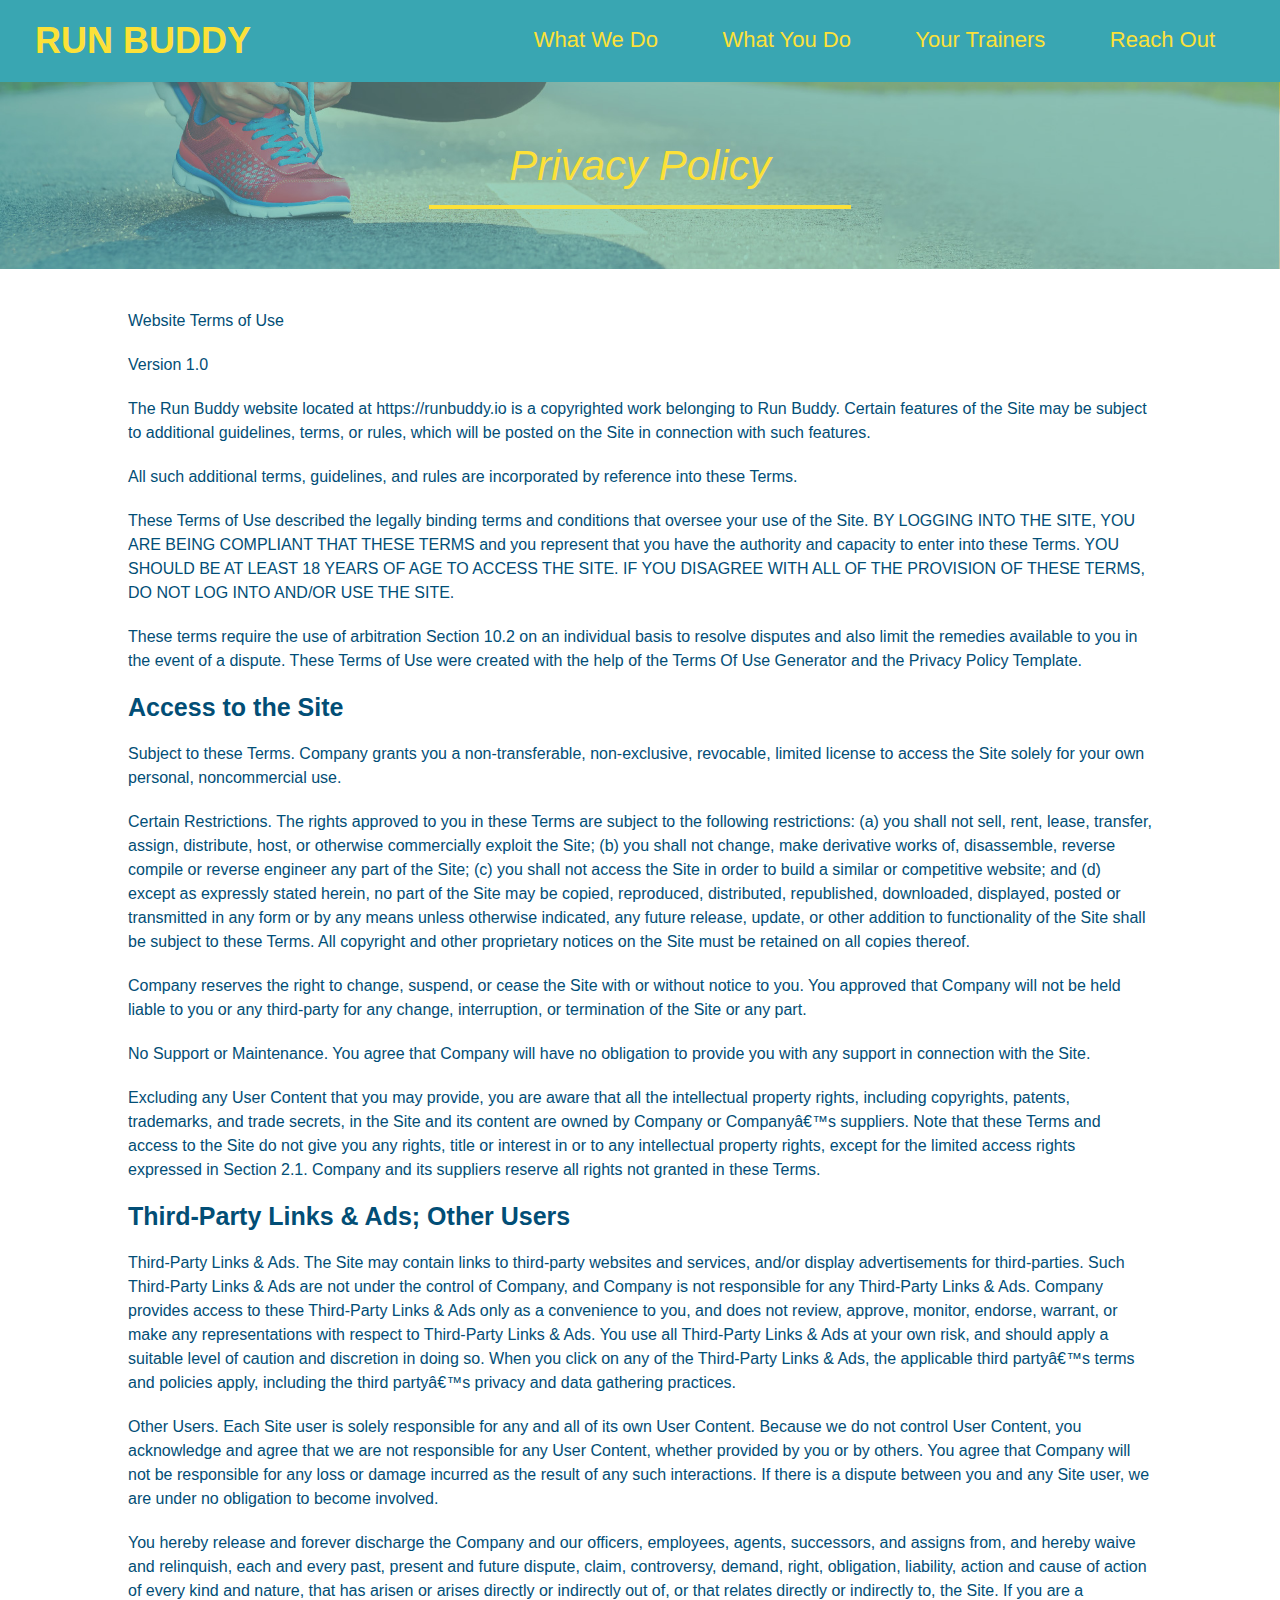
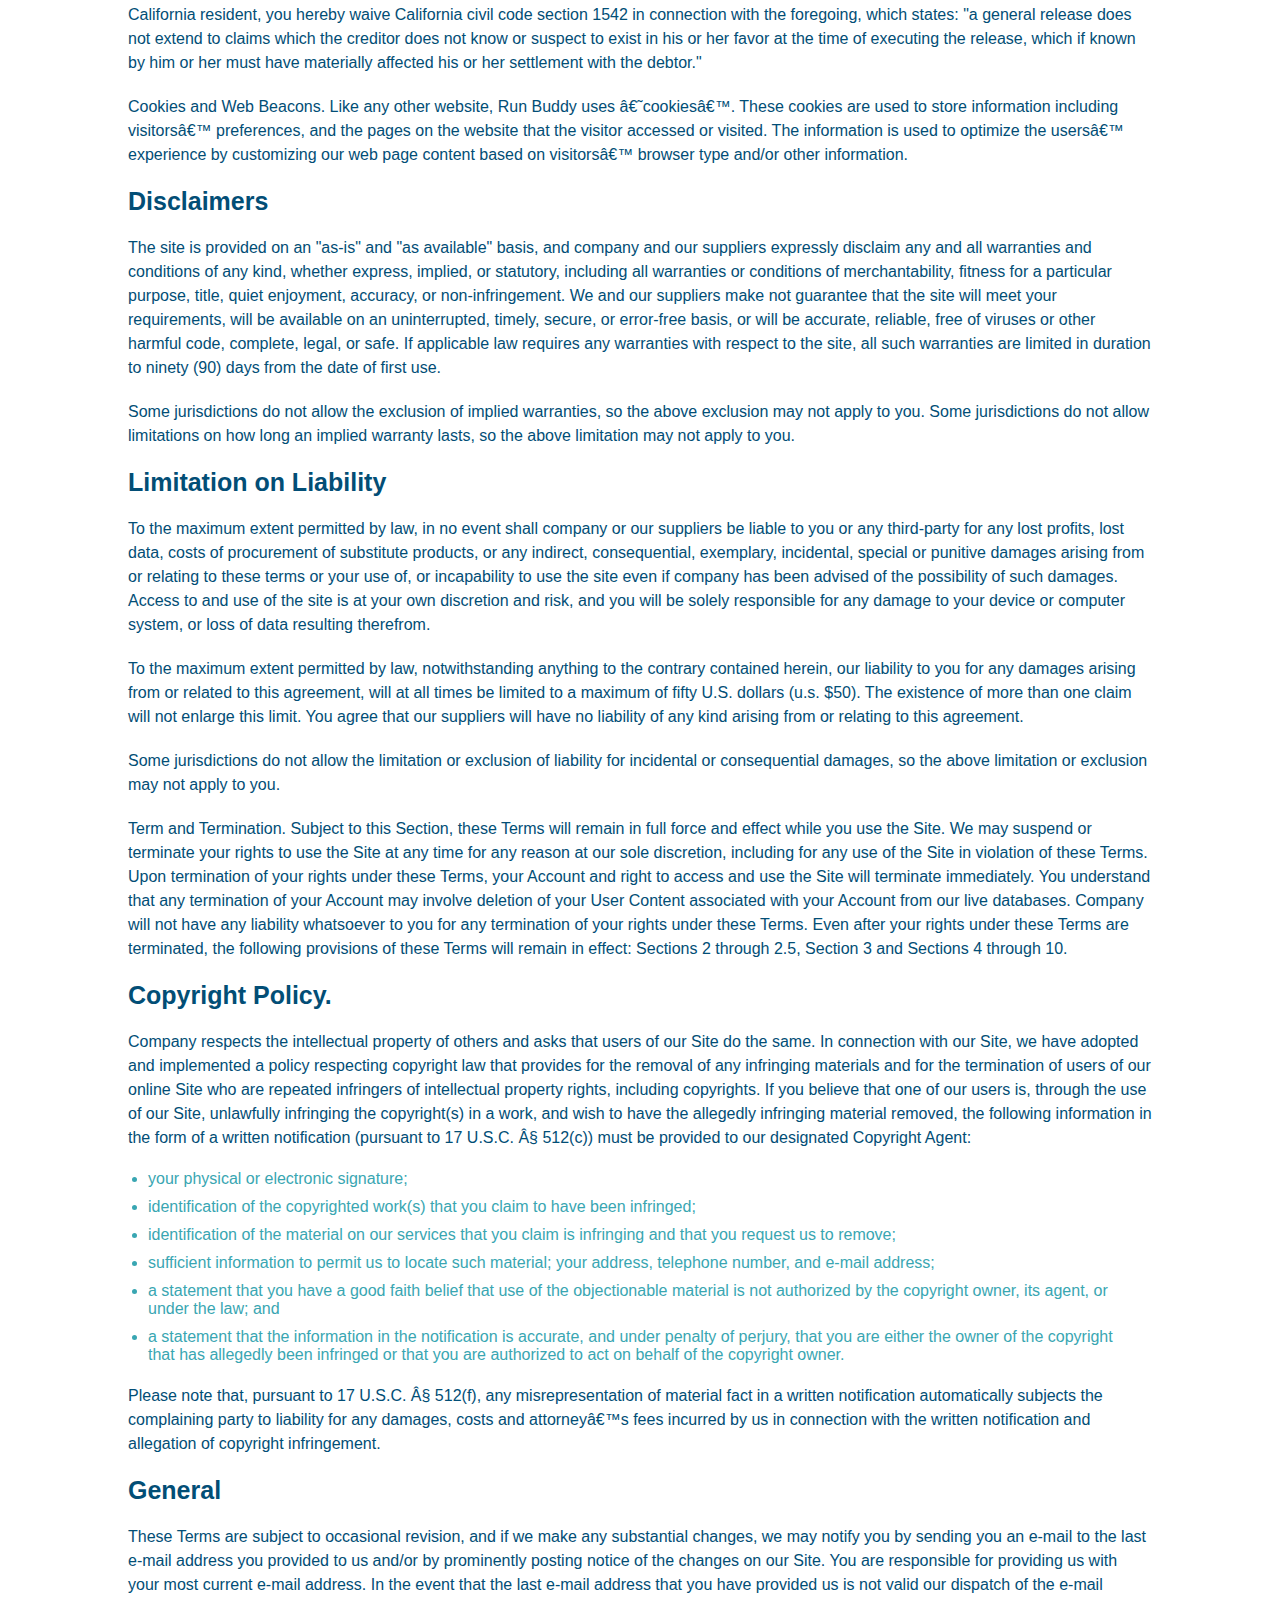
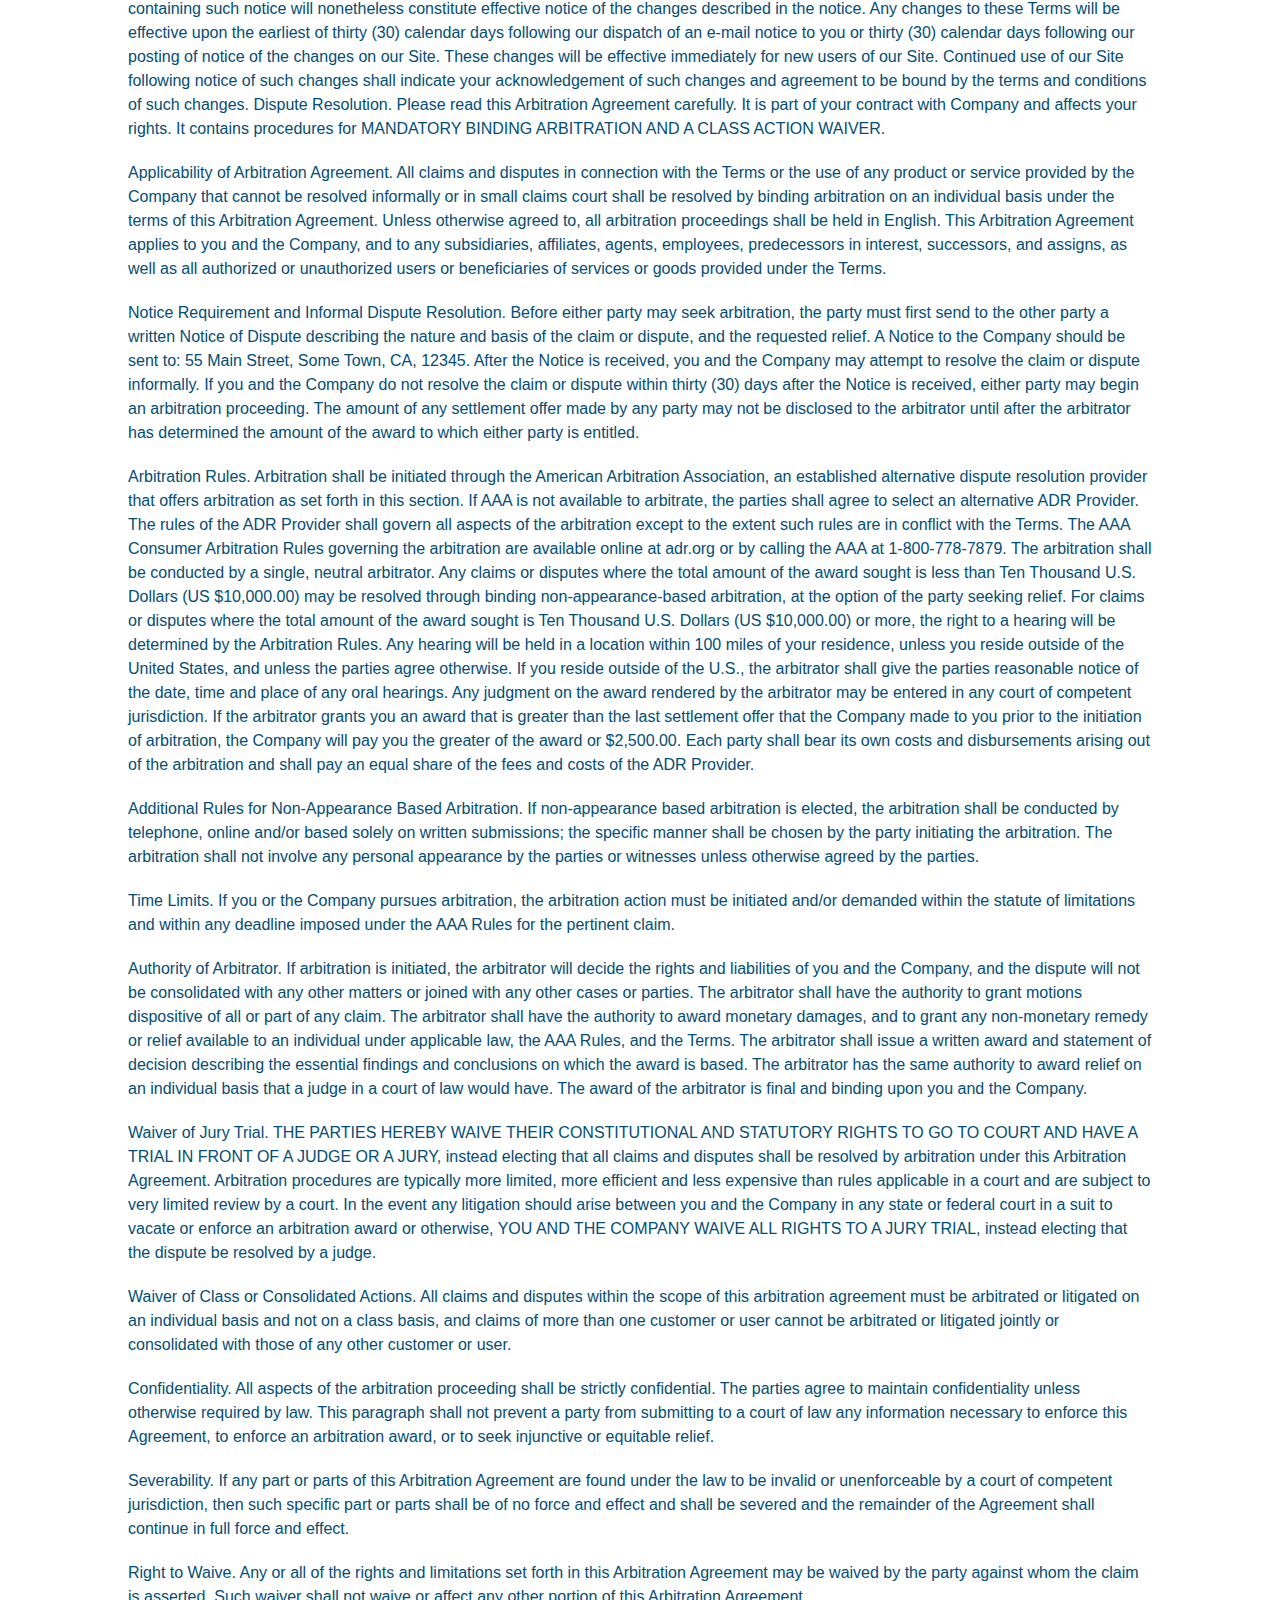
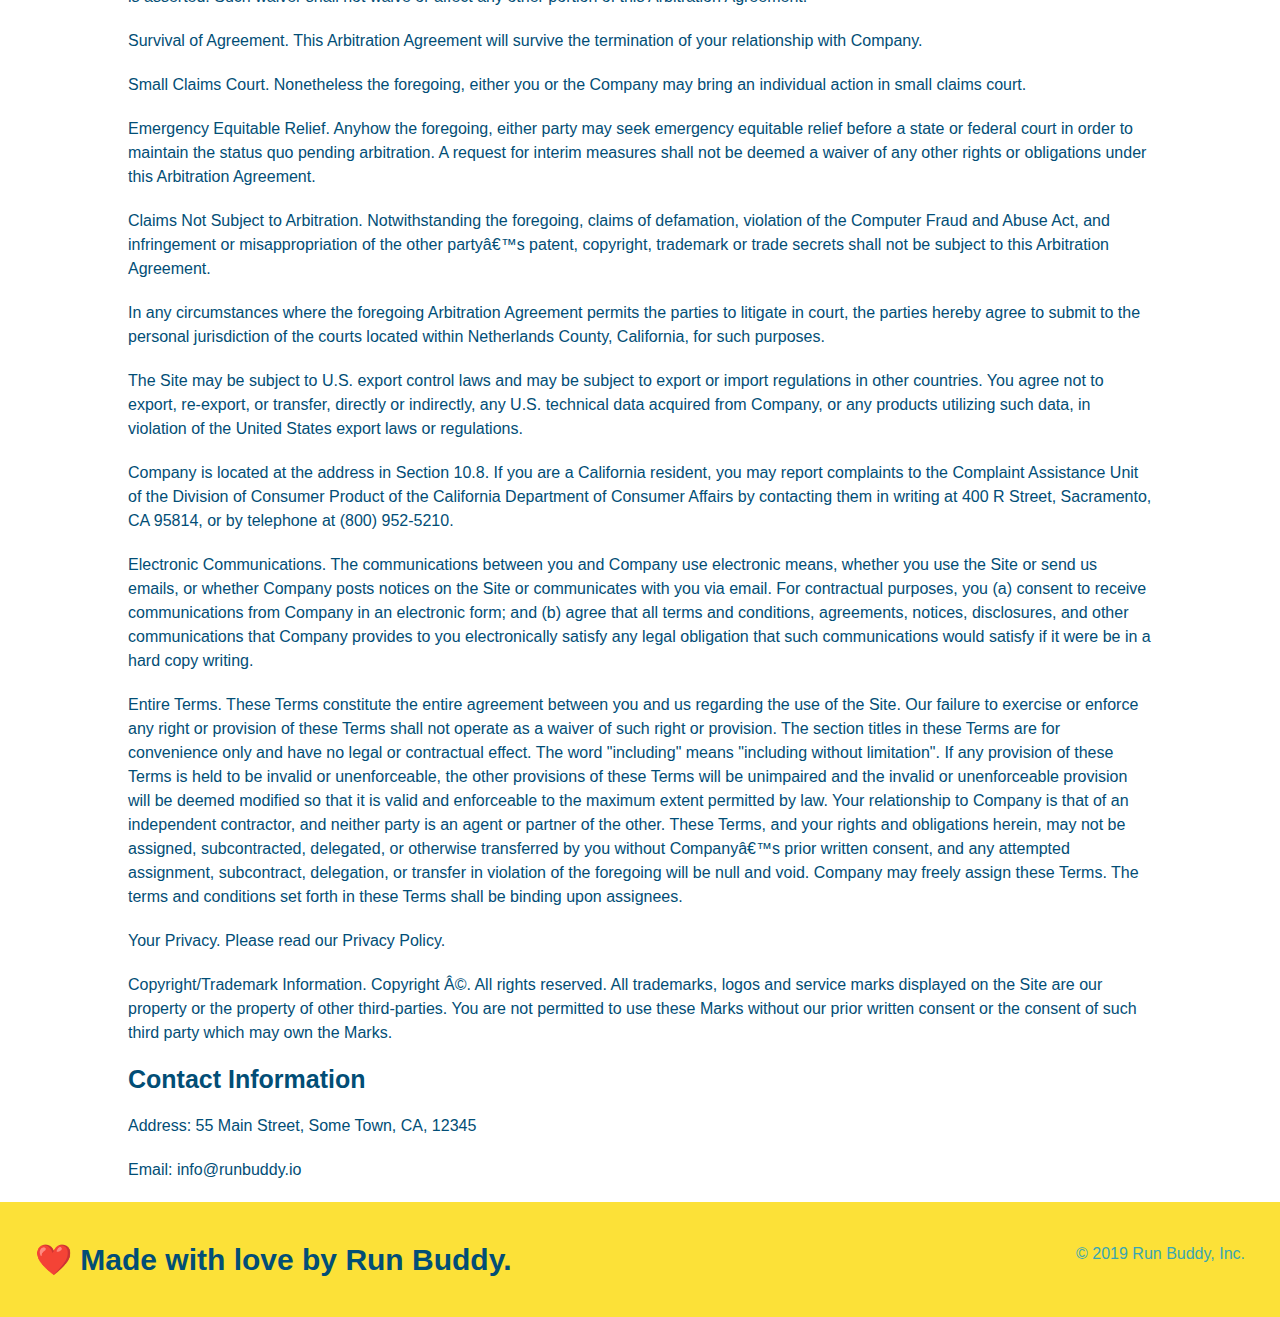
==== privacy-policy.html @ c66645ad "privacy policy" ====
<!DOCTYPE html>
<html lang="en">
  <head>
    <meta charset="UTF-8" />
    <title>Privacy Policy - Run Buddy</title>
    <link rel="stylesheet" href="assets/css/style.css" />
    <link rel="stylesheet" href="./assets/css/secondary-styles.css"/>
  </head>
  <body>
        <header>
        <h1>
          <a href="/">RUN BUDDY</a>
        </h1>

            <nav>
                <!-- Unordered list element -->
                <ul>
                    <!-- List item element-->
                    <li>
                        <!-- Anchor element -->
                        <a href="./index.html#what-we-do">What We Do</a>
                        </li>
                        <li>
                        <a href="./index.html#what-you-do">What You Do</a>
                        </li>
                        <li>
                        <a href="./index.html#your-trainers">Your Trainers</a>
                        </li>
                        <li>
                        <a href="./index.html#reach-out">Reach Out</a>
                    </li>
                </ul>
            </nav>
        </header>

        <section class="hero">
            <h2 class="page-title">
                Privacy Policy
            </h2>
        </section>

        <article class= "secondary-content">
            <p>
                Website Terms of Use
            </p>

            <p>
                Version 1.0
            </p>

            <p>
                The Run Buddy website located at https://runbuddy.io is a copyrighted work belonging to Run Buddy. Certain
                features of the Site may be subject to additional guidelines, terms, or rules, which will be posted on the Site
                in connection with such features.
            </p>

            <p>
                All such additional terms, guidelines, and rules are incorporated by reference into these Terms.
            </p>

            <p>
                These Terms of Use described the legally binding terms and conditions that oversee your use of the Site. BY
                LOGGING INTO THE SITE, YOU ARE BEING COMPLIANT THAT THESE TERMS and you represent that you have the authority
                and capacity to enter into these Terms. YOU SHOULD BE AT LEAST 18 YEARS OF AGE TO ACCESS THE SITE. IF YOU
                DISAGREE WITH ALL OF THE PROVISION OF THESE TERMS, DO NOT LOG INTO AND/OR USE THE SITE.
            </p>

            <p>
                These terms require the use of arbitration Section 10.2 on an individual basis to resolve disputes and also
                limit the remedies available to you in the event of a dispute. These Terms of Use were created with the help of
                the Terms Of Use Generator and the Privacy Policy Template.
            </p>

            <h3>
                Access to the Site
            </h3>

            <p>
                Subject to these Terms. Company grants you a non-transferable, non-exclusive, revocable, limited license to
                access the Site solely for your own personal, noncommercial use.
            </p>

            <p>
                Certain Restrictions. The rights approved to you in these Terms are subject to the following restrictions: (a)
                you shall not sell, rent, lease, transfer, assign, distribute, host, or otherwise commercially exploit the Site;
                (b) you shall not change, make derivative works of, disassemble, reverse compile or reverse engineer any part of
                the Site; (c) you shall not access the Site in order to build a similar or competitive website; and (d) except
                as expressly stated herein, no part of the Site may be copied, reproduced, distributed, republished, downloaded,
                displayed, posted or transmitted in any form or by any means unless otherwise indicated, any future release,
                update, or other addition to functionality of the Site shall be subject to these Terms. All copyright and other
                proprietary notices on the Site must be retained on all copies thereof.
            </p>

            <p>
                Company reserves the right to change, suspend, or cease the Site with or without notice to you. You approved
                that Company will not be held liable to you or any third-party for any change, interruption, or termination of
                the Site or any part.
            </p>

            <p>
                No Support or Maintenance. You agree that Company will have no obligation to provide you with any support in
                connection with the Site.
            </p>

            <p>
                Excluding any User Content that you may provide, you are aware that all the intellectual property rights,
                including copyrights, patents, trademarks, and trade secrets, in the Site and its content are owned by Company
                or Companyâ€™s suppliers. Note that these Terms and access to the Site do not give you any rights, title or
                interest in or to any intellectual property rights, except for the limited access rights expressed in Section
                2.1. Company and its suppliers reserve all rights not granted in these Terms.
            </p>

            <h3>
                Third-Party Links & Ads; Other Users
            </h3>

            <p>
                Third-Party Links & Ads. The Site may contain links to third-party websites and services, and/or display
                advertisements for third-parties. Such Third-Party Links & Ads are not under the control of Company, and Company
                is not responsible for any Third-Party Links & Ads. Company provides access to these Third-Party Links & Ads
                only as a convenience to you, and does not review, approve, monitor, endorse, warrant, or make any
                representations with respect to Third-Party Links & Ads. You use all Third-Party Links & Ads at your own risk,
                and should apply a suitable level of caution and discretion in doing so. When you click on any of the
                Third-Party Links & Ads, the applicable third partyâ€™s terms and policies apply, including the third partyâ€™s
                privacy and data gathering practices.
            </p>

            <p>
                Other Users. Each Site user is solely responsible for any and all of its own User Content. Because we do not
                control User Content, you acknowledge and agree that we are not responsible for any User Content, whether
                provided by you or by others. You agree that Company will not be responsible for any loss or damage incurred as
                the result of any such interactions. If there is a dispute between you and any Site user, we are under no
                obligation to become involved.
            </p>

            <p>
                You hereby release and forever discharge the Company and our officers, employees, agents, successors, and
                assigns from, and hereby waive and relinquish, each and every past, present and future dispute, claim,
                controversy, demand, right, obligation, liability, action and cause of action of every kind and nature, that has
                arisen or arises directly or indirectly out of, or that relates directly or indirectly to, the Site. If you are
                a California resident, you hereby waive California civil code section 1542 in connection with the foregoing,
                which states: "a general release does not extend to claims which the creditor does not know or suspect to exist
                in his or her favor at the time of executing the release, which if known by him or her must have materially
                affected his or her settlement with the debtor."
            </p>

            <p>
                Cookies and Web Beacons. Like any other website, Run Buddy uses â€˜cookiesâ€™. These cookies are used to store
                information including visitorsâ€™ preferences, and the pages on the website that the visitor accessed or visited.
                The information is used to optimize the usersâ€™ experience by customizing our web page content based on visitorsâ€™
                browser type and/or other information.
            </p>

            <h3>
                Disclaimers
            </h3>

            <p>
                The site is provided on an "as-is" and "as available" basis, and company and our suppliers expressly disclaim
                any and all warranties and conditions of any kind, whether express, implied, or statutory, including all
                warranties or conditions of merchantability, fitness for a particular purpose, title, quiet enjoyment, accuracy,
                or non-infringement. We and our suppliers make not guarantee that the site will meet your requirements, will be
                available on an uninterrupted, timely, secure, or error-free basis, or will be accurate, reliable, free of
                viruses or other harmful code, complete, legal, or safe. If applicable law requires any warranties with respect
                to the site, all such warranties are limited in duration to ninety (90) days from the date of first use.
            </p>

            <p>
                Some jurisdictions do not allow the exclusion of implied warranties, so the above exclusion may not apply to
                you. Some jurisdictions do not allow limitations on how long an implied warranty lasts, so the above limitation
                may not apply to you.
            </p>

            <h3>
                Limitation on Liability
            </h3>

            <p>
                To the maximum extent permitted by law, in no event shall company or our suppliers be liable to you or any
                third-party for any lost profits, lost data, costs of procurement of substitute products, or any indirect,
                consequential, exemplary, incidental, special or punitive damages arising from or relating to these terms or
                your use of, or incapability to use the site even if company has been advised of the possibility of such
                damages. Access to and use of the site is at your own discretion and risk, and you will be solely responsible
                for any damage to your device or computer system, or loss of data resulting therefrom.
            </p>

            <p>
                To the maximum extent permitted by law, notwithstanding anything to the contrary contained herein, our liability
                to you for any damages arising from or related to this agreement, will at all times be limited to a maximum of
                fifty U.S. dollars (u.s. $50). The existence of more than one claim will not enlarge this limit. You agree that
                our suppliers will have no liability of any kind arising from or relating to this agreement.
            </p>

            <p>
                Some jurisdictions do not allow the limitation or exclusion of liability for incidental or consequential
                damages, so the above limitation or exclusion may not apply to you.
            </p>

            <p>
                Term and Termination. Subject to this Section, these Terms will remain in full force and effect while you use
                the Site. We may suspend or terminate your rights to use the Site at any time for any reason at our sole
                discretion, including for any use of the Site in violation of these Terms. Upon termination of your rights under
                these Terms, your Account and right to access and use the Site will terminate immediately. You understand that
                any termination of your Account may involve deletion of your User Content associated with your Account from our
                live databases. Company will not have any liability whatsoever to you for any termination of your rights under
                these Terms. Even after your rights under these Terms are terminated, the following provisions of these Terms
                will remain in effect: Sections 2 through 2.5, Section 3 and Sections 4 through 10.
            </p>

            <h3>
                Copyright Policy.
            </h3>

            <p>
                Company respects the intellectual property of others and asks that users of our Site do the same. In connection
                with our Site, we have adopted and implemented a policy respecting copyright law that provides for the removal
                of any infringing materials and for the termination of users of our online Site who are repeated infringers of
                intellectual property rights, including copyrights. If you believe that one of our users is, through the use of
                our Site, unlawfully infringing the copyright(s) in a work, and wish to have the allegedly infringing material
                removed, the following information in the form of a written notification (pursuant to 17 U.S.C. Â§ 512(c)) must
                be provided to our designated Copyright Agent:
            </p>

            <ul>
                <li>
                your physical or electronic signature;
                </li>
                <li>
                identification of the copyrighted work(s) that you claim to have been infringed;
                </li>
                <li>
                identification of the material on our services that you claim is infringing and that you request us to remove;
                </li>
                <li>
                sufficient information to permit us to locate such material; your address, telephone number, and e-mail
                address;
                </li>
                <li>
                a statement that you have a good faith belief that use of the objectionable material is not authorized by the
                copyright owner, its agent, or under the law; and
                </li>
                <li>
                a statement that the information in the notification is accurate, and under penalty of perjury, that you are
                either the owner of the copyright that has allegedly been infringed or that you are authorized to act on
                behalf of the copyright owner.
                </li>
            </ul>

            <p>
                Please note that, pursuant to 17 U.S.C. Â§ 512(f), any misrepresentation of material fact in a written
                notification automatically subjects the complaining party to liability for any damages, costs and attorneyâ€™s
                fees incurred by us in connection with the written notification and allegation of copyright infringement.
            </p>

            <h3>
                General
            </h3>

            <p>
                These Terms are subject to occasional revision, and if we make any substantial changes, we may notify you by
                sending you an e-mail to the last e-mail address you provided to us and/or by prominently posting notice of the
                changes on our Site. You are responsible for providing us with your most current e-mail address. In the event
                that the last e-mail address that you have provided us is not valid our dispatch of the e-mail containing such
                notice will nonetheless constitute effective notice of the changes described in the notice. Any changes to these
                Terms will be effective upon the earliest of thirty (30) calendar days following our dispatch of an e-mail
                notice to you or thirty (30) calendar days following our posting of notice of the changes on our Site. These
                changes will be effective immediately for new users of our Site. Continued use of our Site following notice of
                such changes shall indicate your acknowledgement of such changes and agreement to be bound by the terms and
                conditions of such changes. Dispute Resolution. Please read this Arbitration Agreement carefully. It is part of
                your contract with Company and affects your rights. It contains procedures for MANDATORY BINDING ARBITRATION AND
                A CLASS ACTION WAIVER.
            </p>

            <p>
                Applicability of Arbitration Agreement. All claims and disputes in connection with the Terms or the use of any
                product or service provided by the Company that cannot be resolved informally or in small claims court shall be
                resolved by binding arbitration on an individual basis under the terms of this Arbitration Agreement. Unless
                otherwise agreed to, all arbitration proceedings shall be held in English. This Arbitration Agreement applies to
                you and the Company, and to any subsidiaries, affiliates, agents, employees, predecessors in interest,
                successors, and assigns, as well as all authorized or unauthorized users or beneficiaries of services or goods
                provided under the Terms.
            </p>

            <p>
                Notice Requirement and Informal Dispute Resolution. Before either party may seek arbitration, the party must
                first send to the other party a written Notice of Dispute describing the nature and basis of the claim or
                dispute, and the requested relief. A Notice to the Company should be sent to: 55 Main Street, Some Town, CA,
                12345. After the Notice is received, you and the Company may attempt to resolve the claim or dispute informally.
                If you and the Company do not resolve the claim or dispute within thirty (30) days after the Notice is received,
                either party may begin an arbitration proceeding. The amount of any settlement offer made by any party may not
                be disclosed to the arbitrator until after the arbitrator has determined the amount of the award to which either
                party is entitled.
            </p>

            <p>
                Arbitration Rules. Arbitration shall be initiated through the American Arbitration Association, an established
                alternative dispute resolution provider that offers arbitration as set forth in this section. If AAA is not
                available to arbitrate, the parties shall agree to select an alternative ADR Provider. The rules of the ADR
                Provider shall govern all aspects of the arbitration except to the extent such rules are in conflict with the
                Terms. The AAA Consumer Arbitration Rules governing the arbitration are available online at adr.org or by
                calling the AAA at 1-800-778-7879. The arbitration shall be conducted by a single, neutral arbitrator. Any
                claims or disputes where the total amount of the award sought is less than Ten Thousand U.S. Dollars (US
                $10,000.00) may be resolved through binding non-appearance-based arbitration, at the option of the party seeking
                relief. For claims or disputes where the total amount of the award sought is Ten Thousand U.S. Dollars (US
                $10,000.00) or more, the right to a hearing will be determined by the Arbitration Rules. Any hearing will be
                held in a location within 100 miles of your residence, unless you reside outside of the United States, and
                unless the parties agree otherwise. If you reside outside of the U.S., the arbitrator shall give the parties
                reasonable notice of the date, time and place of any oral hearings. Any judgment on the award rendered by the
                arbitrator may be entered in any court of competent jurisdiction. If the arbitrator grants you an award that is
                greater than the last settlement offer that the Company made to you prior to the initiation of arbitration, the
                Company will pay you the greater of the award or $2,500.00. Each party shall bear its own costs and
                disbursements arising out of the arbitration and shall pay an equal share of the fees and costs of the ADR
                Provider.
            </p>

            <p>
                Additional Rules for Non-Appearance Based Arbitration. If non-appearance based arbitration is elected, the
                arbitration shall be conducted by telephone, online and/or based solely on written submissions; the specific
                manner shall be chosen by the party initiating the arbitration. The arbitration shall not involve any personal
                appearance by the parties or witnesses unless otherwise agreed by the parties.
            </p>

            <p>
                Time Limits. If you or the Company pursues arbitration, the arbitration action must be initiated and/or demanded
                within the statute of limitations and within any deadline imposed under the AAA Rules for the pertinent claim.
            </p>

            <p>
                Authority of Arbitrator. If arbitration is initiated, the arbitrator will decide the rights and liabilities of
                you and the Company, and the dispute will not be consolidated with any other matters or joined with any other
                cases or parties. The arbitrator shall have the authority to grant motions dispositive of all or part of any
                claim. The arbitrator shall have the authority to award monetary damages, and to grant any non-monetary remedy
                or relief available to an individual under applicable law, the AAA Rules, and the Terms. The arbitrator shall
                issue a written award and statement of decision describing the essential findings and conclusions on which the
                award is based. The arbitrator has the same authority to award relief on an individual basis that a judge in a
                court of law would have. The award of the arbitrator is final and binding upon you and the Company.
            </p>

            <p>
                Waiver of Jury Trial. THE PARTIES HEREBY WAIVE THEIR CONSTITUTIONAL AND STATUTORY RIGHTS TO GO TO COURT AND HAVE
                A TRIAL IN FRONT OF A JUDGE OR A JURY, instead electing that all claims and disputes shall be resolved by
                arbitration under this Arbitration Agreement. Arbitration procedures are typically more limited, more efficient
                and less expensive than rules applicable in a court and are subject to very limited review by a court. In the
                event any litigation should arise between you and the Company in any state or federal court in a suit to vacate
                or enforce an arbitration award or otherwise, YOU AND THE COMPANY WAIVE ALL RIGHTS TO A JURY TRIAL, instead
                electing that the dispute be resolved by a judge.
            </p>

            <p>
                Waiver of Class or Consolidated Actions. All claims and disputes within the scope of this arbitration agreement
                must be arbitrated or litigated on an individual basis and not on a class basis, and claims of more than one
                customer or user cannot be arbitrated or litigated jointly or consolidated with those of any other customer or
                user.
            </p>

            <p>
                Confidentiality. All aspects of the arbitration proceeding shall be strictly confidential. The parties agree to
                maintain confidentiality unless otherwise required by law. This paragraph shall not prevent a party from
                submitting to a court of law any information necessary to enforce this Agreement, to enforce an arbitration
                award, or to seek injunctive or equitable relief.
            </p>

            <p>
                Severability. If any part or parts of this Arbitration Agreement are found under the law to be invalid or
                unenforceable by a court of competent jurisdiction, then such specific part or parts shall be of no force and
                effect and shall be severed and the remainder of the Agreement shall continue in full force and effect.
            </p>

            <p>
                Right to Waive. Any or all of the rights and limitations set forth in this Arbitration Agreement may be waived
                by the party against whom the claim is asserted. Such waiver shall not waive or affect any other portion of this
                Arbitration Agreement.
            </p>

            <p>
                Survival of Agreement. This Arbitration Agreement will survive the termination of your relationship with
                Company.
            </p>

            <p>
                Small Claims Court. Nonetheless the foregoing, either you or the Company may bring an individual action in small
                claims court.
            </p>

            <p>
                Emergency Equitable Relief. Anyhow the foregoing, either party may seek emergency equitable relief before a
                state or federal court in order to maintain the status quo pending arbitration. A request for interim measures
                shall not be deemed a waiver of any other rights or obligations under this Arbitration Agreement.
            </p>

            <p>
                Claims Not Subject to Arbitration. Notwithstanding the foregoing, claims of defamation, violation of the
                Computer Fraud and Abuse Act, and infringement or misappropriation of the other partyâ€™s patent, copyright,
                trademark or trade secrets shall not be subject to this Arbitration Agreement.
            </p>

            <p>
                In any circumstances where the foregoing Arbitration Agreement permits the parties to litigate in court, the
                parties hereby agree to submit to the personal jurisdiction of the courts located within Netherlands County,
                California, for such purposes.
            </p>

            <p>
                The Site may be subject to U.S. export control laws and may be subject to export or import regulations in other
                countries. You agree not to export, re-export, or transfer, directly or indirectly, any U.S. technical data
                acquired from Company, or any products utilizing such data, in violation of the United States export laws or
                regulations.
            </p>

            <p>
                Company is located at the address in Section 10.8. If you are a California resident, you may report complaints
                to the Complaint Assistance Unit of the Division of Consumer Product of the California Department of Consumer
                Affairs by contacting them in writing at 400 R Street, Sacramento, CA 95814, or by telephone at (800) 952-5210.
            </p>

            <p>
                Electronic Communications. The communications between you and Company use electronic means, whether you use the
                Site or send us emails, or whether Company posts notices on the Site or communicates with you via email. For
                contractual purposes, you (a) consent to receive communications from Company in an electronic form; and (b)
                agree that all terms and conditions, agreements, notices, disclosures, and other communications that Company
                provides to you electronically satisfy any legal obligation that such communications would satisfy if it were be
                in a hard copy writing.
            </p>

            <p>
                Entire Terms. These Terms constitute the entire agreement between you and us regarding the use of the Site. Our
                failure to exercise or enforce any right or provision of these Terms shall not operate as a waiver of such right
                or provision. The section titles in these Terms are for convenience only and have no legal or contractual
                effect. The word "including" means "including without limitation". If any provision of these Terms is held to be
                invalid or unenforceable, the other provisions of these Terms will be unimpaired and the invalid or
                unenforceable provision will be deemed modified so that it is valid and enforceable to the maximum extent
                permitted by law. Your relationship to Company is that of an independent contractor, and neither party is an
                agent or partner of the other. These Terms, and your rights and obligations herein, may not be assigned,
                subcontracted, delegated, or otherwise transferred by you without Companyâ€™s prior written consent, and any
                attempted assignment, subcontract, delegation, or transfer in violation of the foregoing will be null and void.
                Company may freely assign these Terms. The terms and conditions set forth in these Terms shall be binding upon
                assignees.
            </p>

            <p>
                Your Privacy. Please read our Privacy Policy.
            </p>

            <p>
                Copyright/Trademark Information. Copyright Â©. All rights reserved. All trademarks, logos and service marks
                displayed on the Site are our property or the property of other third-parties. You are not permitted to use
                these Marks without our prior written consent or the consent of such third party which may own the Marks.
            </p>

            <h3>
                Contact Information
            </h3>

            <p>
                Address: 55 Main Street, Some Town, CA, 12345
            </p>

            <p>
                Email: info@runbuddy.io
            </p>
        </article>

        <footer>
            <h2>❤️ Made with love by Run Buddy.</h2>
              <div>
                &copy; 2019 Run Buddy, Inc.
              </div>
        </footer>
  </body>
</html>
---- assets/css/style.css ----
* {
    margin: 0;
    padding: 0;
    box-sizing: border-box;
  }


body {
    /* more on this crazy alphanumerical value in a minute! */
    color: #39a6b2;
    font-family: Helvetica, Arial, sans-serif;
  }



  /* apply styles to <header> */
header {
    padding: 20px 35px;
    background-color: #39a6b2;
  }

  header h1 {
    font-weight: bold;
    font-size: 36px;
    color: #fce138;
    margin: 0;
    display: inline;
  }
  
  header a {
    text-decoration: none;
    color: #fce138;
  }

  header nav {
    float: right;
    margin: 7px 0;
  }

  header nav ul li {
    display: inline;
  }

  header nav ul li a {
    margin: 0 30px;
    font-weight: lighter;
    font-size: 22px;
  }



  footer {
    background: #fce138;
    width: 100%;
    padding: 40px 35px;
  }

  footer h2 {
    display: inline;
    color: #024e76;
    font-size: 30px;
    margin: 0;
  }

  footer div {
    float: right;
    line-height: 1.5;
    text-align: right;
  }

  footer a {
    color: #024e76;
  }


  section {
    padding: 60px;
  }

/* Hero Style Start */
.hero {
    background-image: url("../images/hero-bg.jpg");
    height: 600px;
    background-size: cover;
    background-position: center;
    position: relative;
  }
  /* Hero Style End */


  .hero-form {
    border: 3px solid #024e76;
    background-color: #fce138;
    padding: 20px;
    width: 500px;
    color: #024e76;
    position: absolute;
    bottom: 120px;
    right: 140px;
  }


  .hero-form h3 {
    font-size: 24px;
    margin: 0;
  }
  
  .hero-form p {
    margin: 5px 0 15px 0;
  }
  
  .form-input {
    border: 1px solid #024e76;
    display: block;
    padding: 7px 15px;
    font-size: 16px;
    color: #024e76;
    width: 100%;
    margin-bottom: 15px;
  }

  .hero-form label {
    margin: 0 5px;
  }

  .hero-form button {
    color: #fce138;
    background-color: #024e76;
    border: none;
    padding: 10px 20px;
    font-size: 16px;
  }
  /* HERO STYLES END */

.intro {
  text-align: center;
}





.intro p {
  line-height: 1.7;
  color: #39a6b2;
  width: 80%;
  font-size: 20px;
  margin: 0 auto;
}


.steps {
  text-align: center;
  background: #fce138;
}





.section-title {
  font-size: 55px;
  color: #024e76;
  margin-bottom: 35px;
  padding: 0 100px 20px 100px;
  display: inline-block;
  border-bottom: 3px solid;
}

.primary-border {
  border-color: #fce138;
}

.secondary-border {
  border-color: #39a6b2;
}



.steps div {
  margin-bottom: 80px;
}

.steps img {
  width: 15%;
  margin: 10px 0;
}

.steps h3 {
  color: #024e76;
  font-size: 46px;
  margin-top: 10px;
}

.steps p {
  color: #39a6b2;
  font-size: 23px;
}


.steps span {
  font-size: 38px;
}


.trainers {
  text-align: center;
}

.trainer {
  width: 900px;
  margin: 0 auto 30px auto;
  background: #024e76;
  color: #fce138;
  overflow: auto;
}

.trainer img {
  width: 35%;
  float: left;
}

.trainer-bio {
  padding: 35px;
  float: left;
  width: 65%;
}


.text-left {
  text-align: left;
}

.text-right {
  text-align: right;
}


.trainer-bio h3 {
  font-size: 32px;
  margin-bottom: 8px;
}

.trainer-bio h4 {
  font-weight: lighter;
  font-size: 26px;
  margin-bottom: 25px;
}

.trainer-bio p {
  font-size: 17px;
  line-height: 1.3;
}


/* REACH OUT STYLES START */
.contact {
  text-align: center;
  background: #024e76;
}

.contact h2 {
  color: #fce138;
}

.contact-info iframe {
  width: 400px;
  height: 400px;
}

.contact-info div {
  width: 410px;
  display: inline-block;
  vertical-align: top;
  text-align: left;
  margin: 30px 0 0 60px;
  color: white;
}

.contact-info h3 {
  color: #fce138;
  font-size: 32px;
}

.contact-info p, .contact-info address {
  margin: 20px 0;
  line-height: 1.5;
  font-size: 20px;
  font-style: normal;
}

.contact-info a {
  color: #fce138;
}

/* REACH OUT STYLES END */
---- assets/css/secondary-styles.css ----
.hero {
    background-position: bottom;
    height: auto;
    text-align: center;
    margin-bottom: 40px;
  }

.page-title {
    color: #fce138;
    display: inline-block;
    border-bottom: 4px solid #fce138;
    padding: 0 80px 15px 80px;
    font-weight: normal;
    font-size: 42px;
    font-style: italic;
  }

.secondary-content {
    width: 80%;
    margin: 0 auto;
    color: #024e76;
  }

.secondary-content h3 {
    font-size: 25px;
    margin: 20px 0;
}

.secondary-content p {
    font-size: 16px;
    line-height: 1.5;
    margin: 20px 0;
}

.secondary-content ul {
    margin: 15px 20px;
}

.secondary-content li {
    color: #39a6b2;
    margin: 10px 0;
}
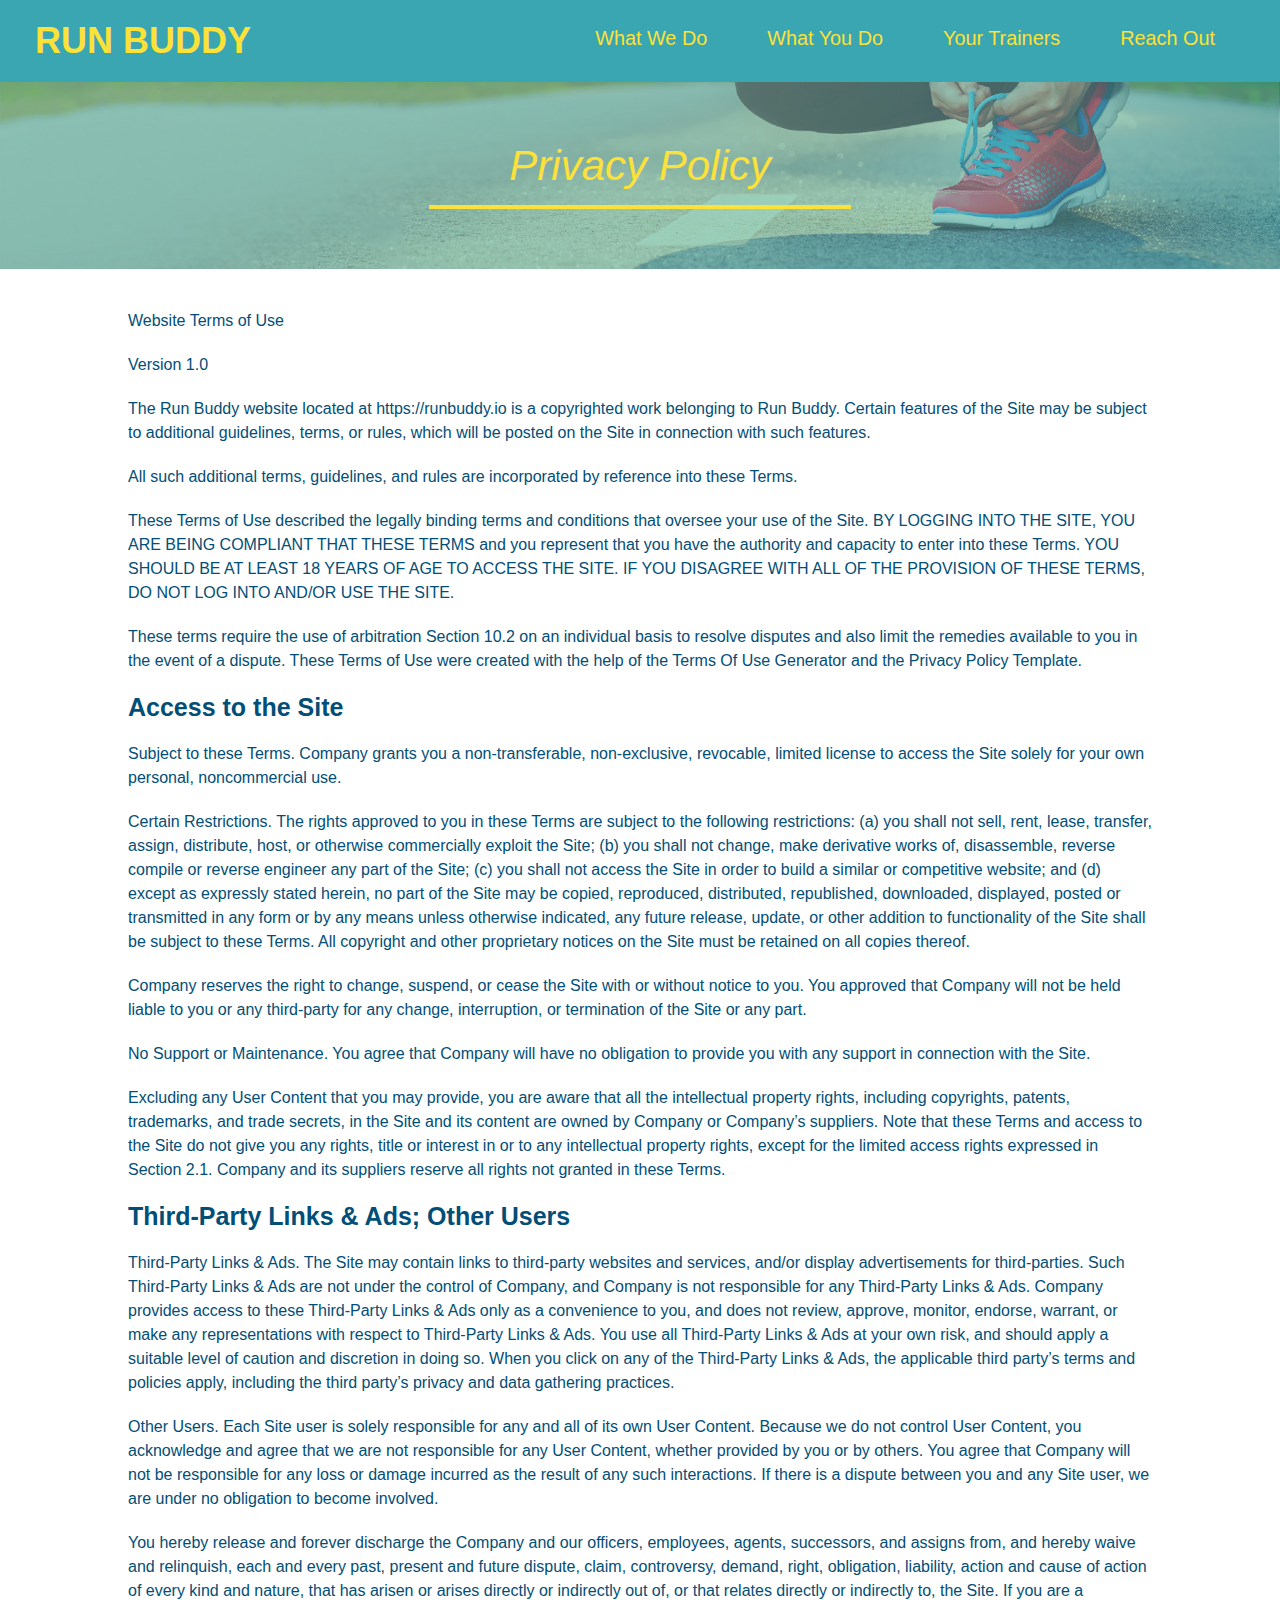
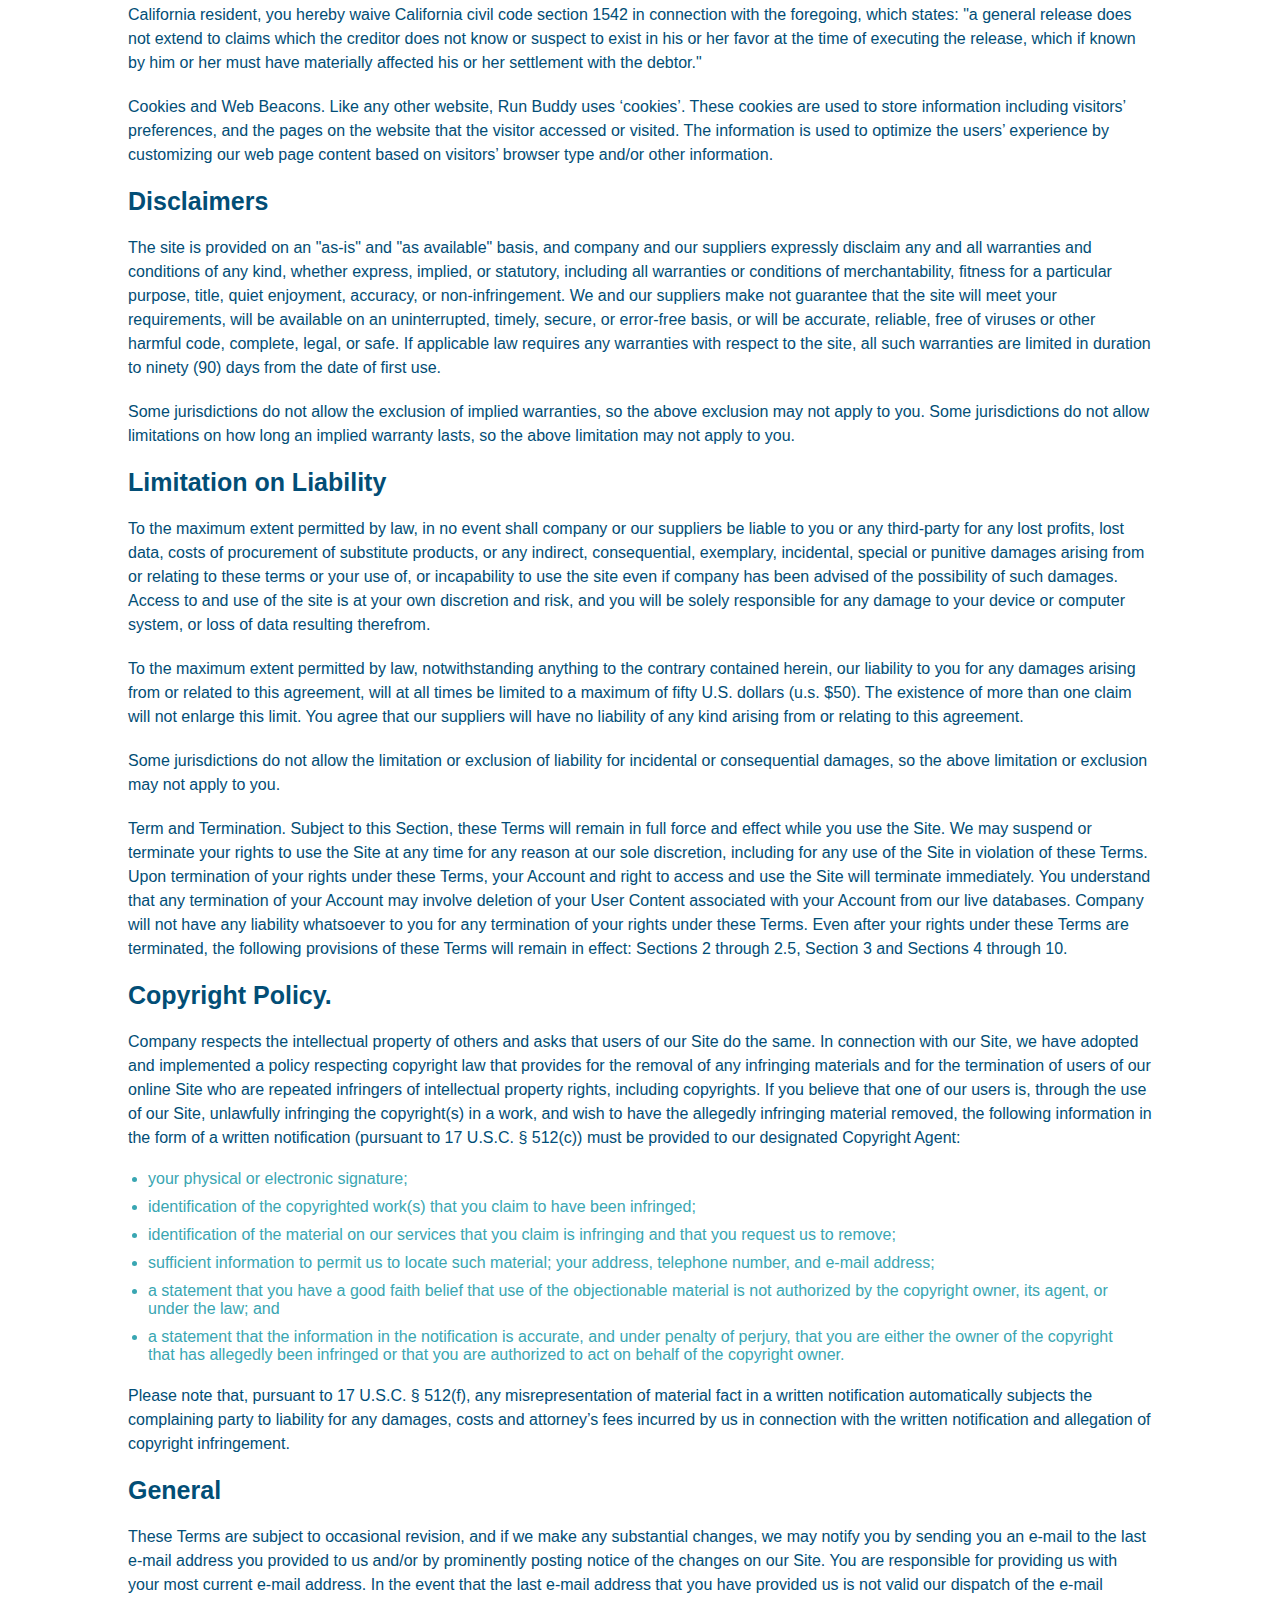
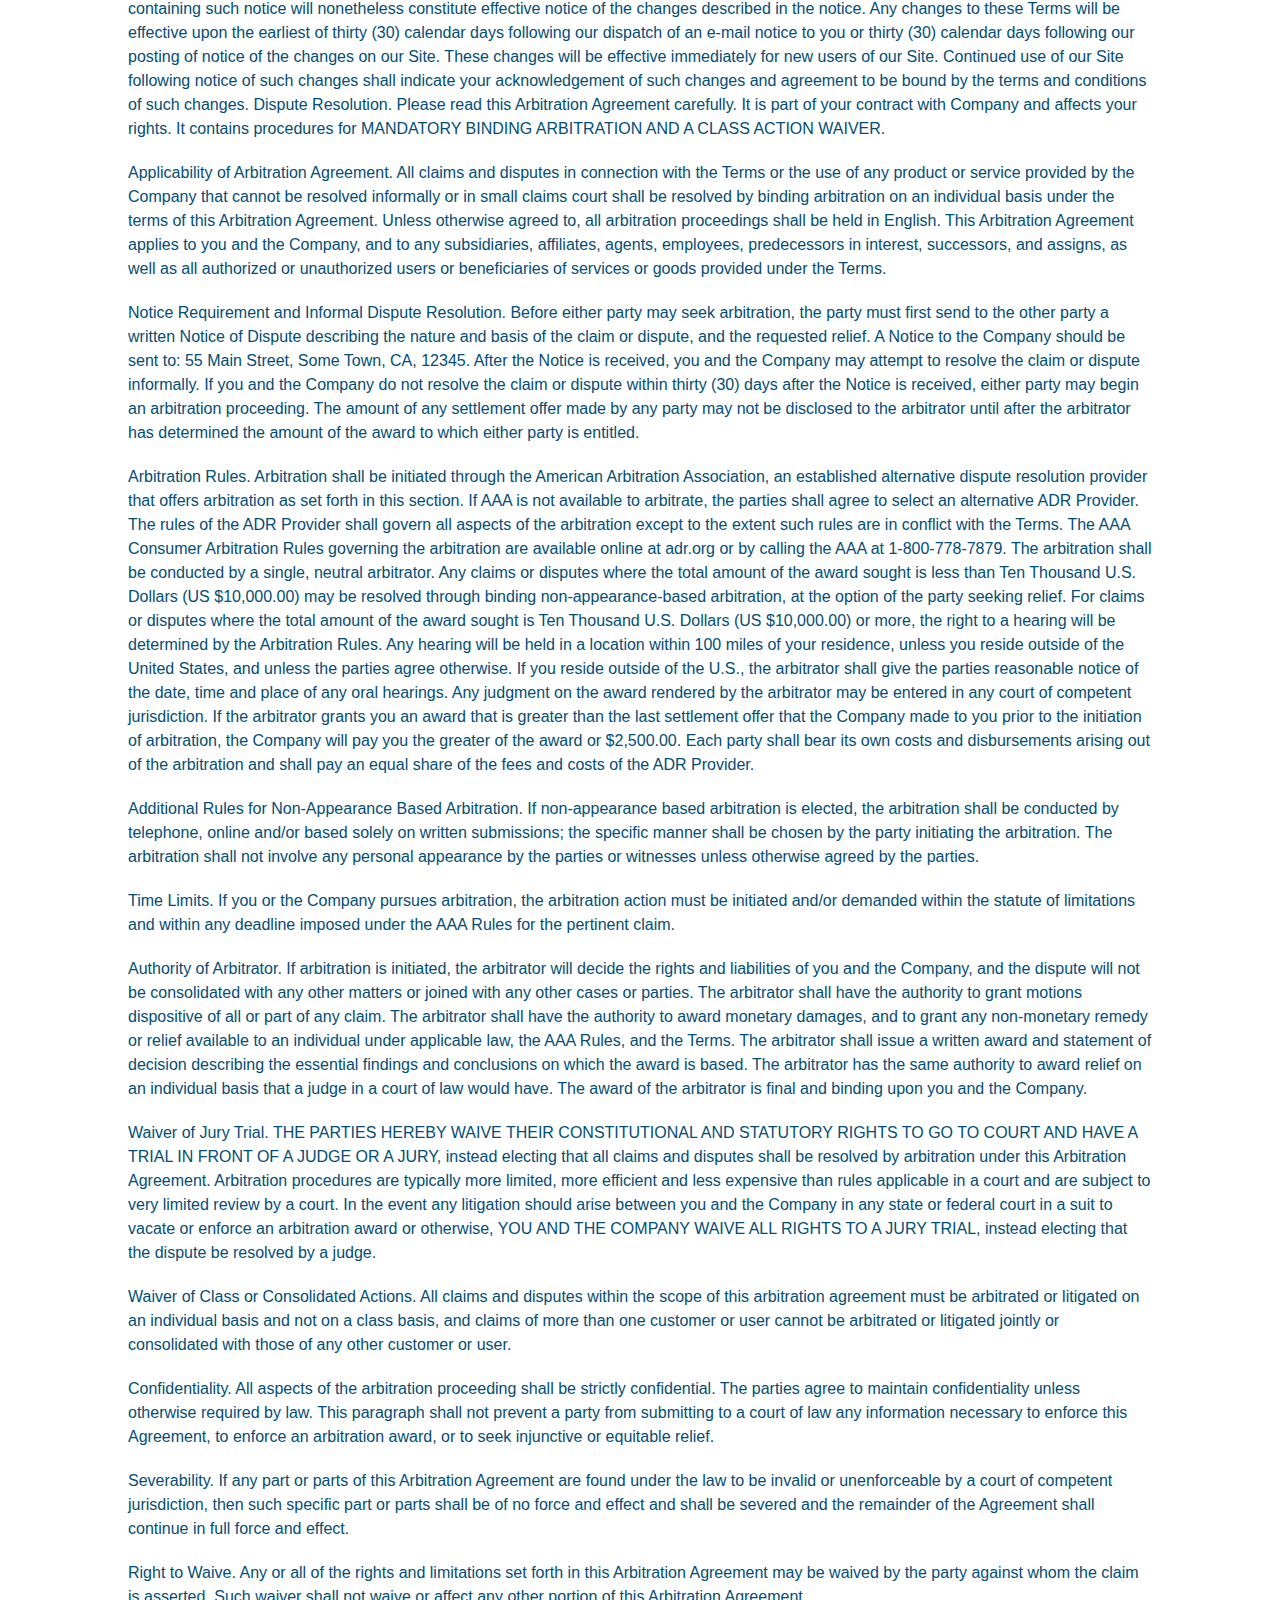
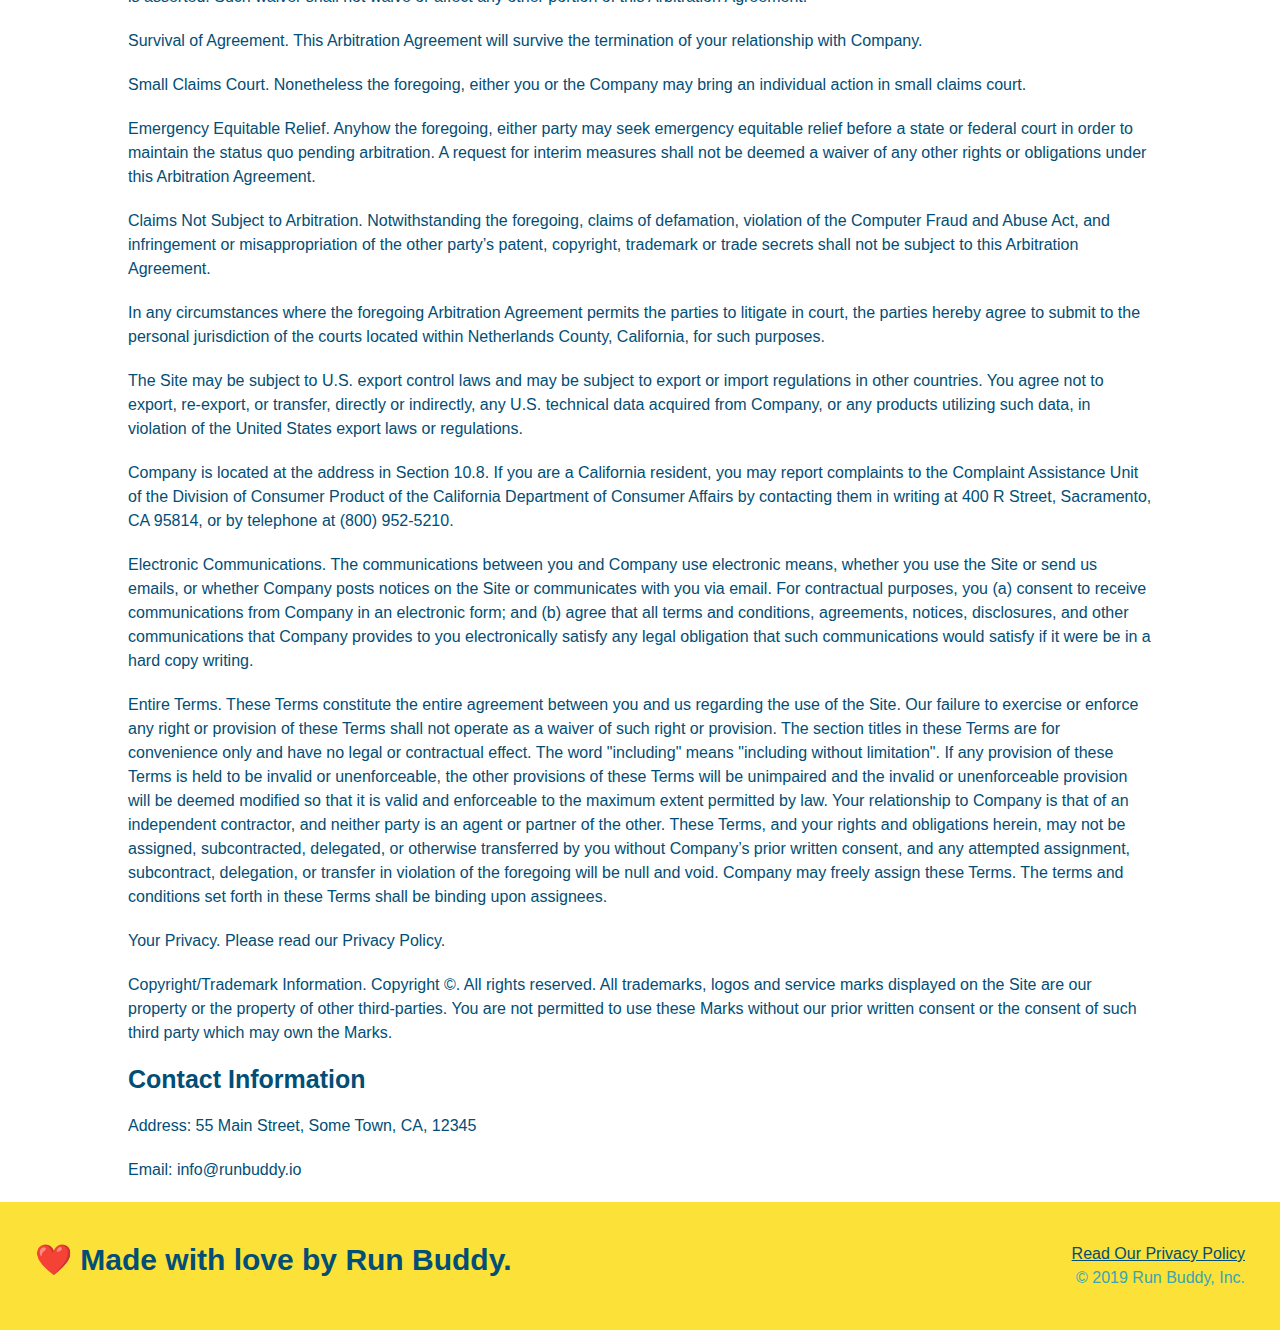
==== commit 378128b1: "first commit reset" ====
--- a/privacy-policy.html
+++ b/privacy-policy.html
@@ -2,469 +2,472 @@
 <html lang="en">
   <head>
     <meta charset="UTF-8" />
-    <title>Privacy Policy - Run Buddy</title>
-    <link rel="stylesheet" href="assets/css/style.css" />
-    <link rel="stylesheet" href="./assets/css/secondary-styles.css"/>
+    <link rel="stylesheet" href="./assets/css/style.css" />
+    <link rel="stylesheet" href="./assets/css/secondary-styles.css" />
+    <title>Run Buddy - Privacy Policy</title>
   </head>
   <body>
-        <header>
-        <h1>
-          <a href="/">RUN BUDDY</a>
-        </h1>
-
-            <nav>
-                <!-- Unordered list element -->
-                <ul>
-                    <!-- List item element-->
-                    <li>
-                        <!-- Anchor element -->
-                        <a href="./index.html#what-we-do">What We Do</a>
-                        </li>
-                        <li>
-                        <a href="./index.html#what-you-do">What You Do</a>
-                        </li>
-                        <li>
-                        <a href="./index.html#your-trainers">Your Trainers</a>
-                        </li>
-                        <li>
-                        <a href="./index.html#reach-out">Reach Out</a>
-                    </li>
-                </ul>
-            </nav>
-        </header>
-
-        <section class="hero">
-            <h2 class="page-title">
-                Privacy Policy
-            </h2>
-        </section>
-
-        <article class= "secondary-content">
-            <p>
-                Website Terms of Use
-            </p>
-
-            <p>
-                Version 1.0
-            </p>
-
-            <p>
-                The Run Buddy website located at https://runbuddy.io is a copyrighted work belonging to Run Buddy. Certain
-                features of the Site may be subject to additional guidelines, terms, or rules, which will be posted on the Site
-                in connection with such features.
-            </p>
-
-            <p>
-                All such additional terms, guidelines, and rules are incorporated by reference into these Terms.
-            </p>
-
-            <p>
-                These Terms of Use described the legally binding terms and conditions that oversee your use of the Site. BY
-                LOGGING INTO THE SITE, YOU ARE BEING COMPLIANT THAT THESE TERMS and you represent that you have the authority
-                and capacity to enter into these Terms. YOU SHOULD BE AT LEAST 18 YEARS OF AGE TO ACCESS THE SITE. IF YOU
-                DISAGREE WITH ALL OF THE PROVISION OF THESE TERMS, DO NOT LOG INTO AND/OR USE THE SITE.
-            </p>
-
-            <p>
-                These terms require the use of arbitration Section 10.2 on an individual basis to resolve disputes and also
-                limit the remedies available to you in the event of a dispute. These Terms of Use were created with the help of
-                the Terms Of Use Generator and the Privacy Policy Template.
-            </p>
-
-            <h3>
-                Access to the Site
-            </h3>
-
-            <p>
-                Subject to these Terms. Company grants you a non-transferable, non-exclusive, revocable, limited license to
-                access the Site solely for your own personal, noncommercial use.
-            </p>
-
-            <p>
-                Certain Restrictions. The rights approved to you in these Terms are subject to the following restrictions: (a)
-                you shall not sell, rent, lease, transfer, assign, distribute, host, or otherwise commercially exploit the Site;
-                (b) you shall not change, make derivative works of, disassemble, reverse compile or reverse engineer any part of
-                the Site; (c) you shall not access the Site in order to build a similar or competitive website; and (d) except
-                as expressly stated herein, no part of the Site may be copied, reproduced, distributed, republished, downloaded,
-                displayed, posted or transmitted in any form or by any means unless otherwise indicated, any future release,
-                update, or other addition to functionality of the Site shall be subject to these Terms. All copyright and other
-                proprietary notices on the Site must be retained on all copies thereof.
-            </p>
-
-            <p>
-                Company reserves the right to change, suspend, or cease the Site with or without notice to you. You approved
-                that Company will not be held liable to you or any third-party for any change, interruption, or termination of
-                the Site or any part.
-            </p>
-
-            <p>
-                No Support or Maintenance. You agree that Company will have no obligation to provide you with any support in
-                connection with the Site.
-            </p>
-
-            <p>
-                Excluding any User Content that you may provide, you are aware that all the intellectual property rights,
-                including copyrights, patents, trademarks, and trade secrets, in the Site and its content are owned by Company
-                or Companyâ€™s suppliers. Note that these Terms and access to the Site do not give you any rights, title or
-                interest in or to any intellectual property rights, except for the limited access rights expressed in Section
-                2.1. Company and its suppliers reserve all rights not granted in these Terms.
-            </p>
-
-            <h3>
-                Third-Party Links & Ads; Other Users
-            </h3>
-
-            <p>
-                Third-Party Links & Ads. The Site may contain links to third-party websites and services, and/or display
-                advertisements for third-parties. Such Third-Party Links & Ads are not under the control of Company, and Company
-                is not responsible for any Third-Party Links & Ads. Company provides access to these Third-Party Links & Ads
-                only as a convenience to you, and does not review, approve, monitor, endorse, warrant, or make any
-                representations with respect to Third-Party Links & Ads. You use all Third-Party Links & Ads at your own risk,
-                and should apply a suitable level of caution and discretion in doing so. When you click on any of the
-                Third-Party Links & Ads, the applicable third partyâ€™s terms and policies apply, including the third partyâ€™s
-                privacy and data gathering practices.
-            </p>
-
-            <p>
-                Other Users. Each Site user is solely responsible for any and all of its own User Content. Because we do not
-                control User Content, you acknowledge and agree that we are not responsible for any User Content, whether
-                provided by you or by others. You agree that Company will not be responsible for any loss or damage incurred as
-                the result of any such interactions. If there is a dispute between you and any Site user, we are under no
-                obligation to become involved.
-            </p>
-
-            <p>
-                You hereby release and forever discharge the Company and our officers, employees, agents, successors, and
-                assigns from, and hereby waive and relinquish, each and every past, present and future dispute, claim,
-                controversy, demand, right, obligation, liability, action and cause of action of every kind and nature, that has
-                arisen or arises directly or indirectly out of, or that relates directly or indirectly to, the Site. If you are
-                a California resident, you hereby waive California civil code section 1542 in connection with the foregoing,
-                which states: "a general release does not extend to claims which the creditor does not know or suspect to exist
-                in his or her favor at the time of executing the release, which if known by him or her must have materially
-                affected his or her settlement with the debtor."
-            </p>
-
-            <p>
-                Cookies and Web Beacons. Like any other website, Run Buddy uses â€˜cookiesâ€™. These cookies are used to store
-                information including visitorsâ€™ preferences, and the pages on the website that the visitor accessed or visited.
-                The information is used to optimize the usersâ€™ experience by customizing our web page content based on visitorsâ€™
-                browser type and/or other information.
-            </p>
-
-            <h3>
-                Disclaimers
-            </h3>
-
-            <p>
-                The site is provided on an "as-is" and "as available" basis, and company and our suppliers expressly disclaim
-                any and all warranties and conditions of any kind, whether express, implied, or statutory, including all
-                warranties or conditions of merchantability, fitness for a particular purpose, title, quiet enjoyment, accuracy,
-                or non-infringement. We and our suppliers make not guarantee that the site will meet your requirements, will be
-                available on an uninterrupted, timely, secure, or error-free basis, or will be accurate, reliable, free of
-                viruses or other harmful code, complete, legal, or safe. If applicable law requires any warranties with respect
-                to the site, all such warranties are limited in duration to ninety (90) days from the date of first use.
-            </p>
-
-            <p>
-                Some jurisdictions do not allow the exclusion of implied warranties, so the above exclusion may not apply to
-                you. Some jurisdictions do not allow limitations on how long an implied warranty lasts, so the above limitation
-                may not apply to you.
-            </p>
-
-            <h3>
-                Limitation on Liability
-            </h3>
-
-            <p>
-                To the maximum extent permitted by law, in no event shall company or our suppliers be liable to you or any
-                third-party for any lost profits, lost data, costs of procurement of substitute products, or any indirect,
-                consequential, exemplary, incidental, special or punitive damages arising from or relating to these terms or
-                your use of, or incapability to use the site even if company has been advised of the possibility of such
-                damages. Access to and use of the site is at your own discretion and risk, and you will be solely responsible
-                for any damage to your device or computer system, or loss of data resulting therefrom.
-            </p>
-
-            <p>
-                To the maximum extent permitted by law, notwithstanding anything to the contrary contained herein, our liability
-                to you for any damages arising from or related to this agreement, will at all times be limited to a maximum of
-                fifty U.S. dollars (u.s. $50). The existence of more than one claim will not enlarge this limit. You agree that
-                our suppliers will have no liability of any kind arising from or relating to this agreement.
-            </p>
-
-            <p>
-                Some jurisdictions do not allow the limitation or exclusion of liability for incidental or consequential
-                damages, so the above limitation or exclusion may not apply to you.
-            </p>
-
-            <p>
-                Term and Termination. Subject to this Section, these Terms will remain in full force and effect while you use
-                the Site. We may suspend or terminate your rights to use the Site at any time for any reason at our sole
-                discretion, including for any use of the Site in violation of these Terms. Upon termination of your rights under
-                these Terms, your Account and right to access and use the Site will terminate immediately. You understand that
-                any termination of your Account may involve deletion of your User Content associated with your Account from our
-                live databases. Company will not have any liability whatsoever to you for any termination of your rights under
-                these Terms. Even after your rights under these Terms are terminated, the following provisions of these Terms
-                will remain in effect: Sections 2 through 2.5, Section 3 and Sections 4 through 10.
-            </p>
-
-            <h3>
-                Copyright Policy.
-            </h3>
-
-            <p>
-                Company respects the intellectual property of others and asks that users of our Site do the same. In connection
-                with our Site, we have adopted and implemented a policy respecting copyright law that provides for the removal
-                of any infringing materials and for the termination of users of our online Site who are repeated infringers of
-                intellectual property rights, including copyrights. If you believe that one of our users is, through the use of
-                our Site, unlawfully infringing the copyright(s) in a work, and wish to have the allegedly infringing material
-                removed, the following information in the form of a written notification (pursuant to 17 U.S.C. Â§ 512(c)) must
-                be provided to our designated Copyright Agent:
-            </p>
-
-            <ul>
-                <li>
-                your physical or electronic signature;
-                </li>
-                <li>
-                identification of the copyrighted work(s) that you claim to have been infringed;
-                </li>
-                <li>
-                identification of the material on our services that you claim is infringing and that you request us to remove;
-                </li>
-                <li>
-                sufficient information to permit us to locate such material; your address, telephone number, and e-mail
-                address;
-                </li>
-                <li>
-                a statement that you have a good faith belief that use of the objectionable material is not authorized by the
-                copyright owner, its agent, or under the law; and
-                </li>
-                <li>
-                a statement that the information in the notification is accurate, and under penalty of perjury, that you are
-                either the owner of the copyright that has allegedly been infringed or that you are authorized to act on
-                behalf of the copyright owner.
-                </li>
-            </ul>
-
-            <p>
-                Please note that, pursuant to 17 U.S.C. Â§ 512(f), any misrepresentation of material fact in a written
-                notification automatically subjects the complaining party to liability for any damages, costs and attorneyâ€™s
-                fees incurred by us in connection with the written notification and allegation of copyright infringement.
-            </p>
-
-            <h3>
-                General
-            </h3>
-
-            <p>
-                These Terms are subject to occasional revision, and if we make any substantial changes, we may notify you by
-                sending you an e-mail to the last e-mail address you provided to us and/or by prominently posting notice of the
-                changes on our Site. You are responsible for providing us with your most current e-mail address. In the event
-                that the last e-mail address that you have provided us is not valid our dispatch of the e-mail containing such
-                notice will nonetheless constitute effective notice of the changes described in the notice. Any changes to these
-                Terms will be effective upon the earliest of thirty (30) calendar days following our dispatch of an e-mail
-                notice to you or thirty (30) calendar days following our posting of notice of the changes on our Site. These
-                changes will be effective immediately for new users of our Site. Continued use of our Site following notice of
-                such changes shall indicate your acknowledgement of such changes and agreement to be bound by the terms and
-                conditions of such changes. Dispute Resolution. Please read this Arbitration Agreement carefully. It is part of
-                your contract with Company and affects your rights. It contains procedures for MANDATORY BINDING ARBITRATION AND
-                A CLASS ACTION WAIVER.
-            </p>
-
-            <p>
-                Applicability of Arbitration Agreement. All claims and disputes in connection with the Terms or the use of any
-                product or service provided by the Company that cannot be resolved informally or in small claims court shall be
-                resolved by binding arbitration on an individual basis under the terms of this Arbitration Agreement. Unless
-                otherwise agreed to, all arbitration proceedings shall be held in English. This Arbitration Agreement applies to
-                you and the Company, and to any subsidiaries, affiliates, agents, employees, predecessors in interest,
-                successors, and assigns, as well as all authorized or unauthorized users or beneficiaries of services or goods
-                provided under the Terms.
-            </p>
-
-            <p>
-                Notice Requirement and Informal Dispute Resolution. Before either party may seek arbitration, the party must
-                first send to the other party a written Notice of Dispute describing the nature and basis of the claim or
-                dispute, and the requested relief. A Notice to the Company should be sent to: 55 Main Street, Some Town, CA,
-                12345. After the Notice is received, you and the Company may attempt to resolve the claim or dispute informally.
-                If you and the Company do not resolve the claim or dispute within thirty (30) days after the Notice is received,
-                either party may begin an arbitration proceeding. The amount of any settlement offer made by any party may not
-                be disclosed to the arbitrator until after the arbitrator has determined the amount of the award to which either
-                party is entitled.
-            </p>
-
-            <p>
-                Arbitration Rules. Arbitration shall be initiated through the American Arbitration Association, an established
-                alternative dispute resolution provider that offers arbitration as set forth in this section. If AAA is not
-                available to arbitrate, the parties shall agree to select an alternative ADR Provider. The rules of the ADR
-                Provider shall govern all aspects of the arbitration except to the extent such rules are in conflict with the
-                Terms. The AAA Consumer Arbitration Rules governing the arbitration are available online at adr.org or by
-                calling the AAA at 1-800-778-7879. The arbitration shall be conducted by a single, neutral arbitrator. Any
-                claims or disputes where the total amount of the award sought is less than Ten Thousand U.S. Dollars (US
-                $10,000.00) may be resolved through binding non-appearance-based arbitration, at the option of the party seeking
-                relief. For claims or disputes where the total amount of the award sought is Ten Thousand U.S. Dollars (US
-                $10,000.00) or more, the right to a hearing will be determined by the Arbitration Rules. Any hearing will be
-                held in a location within 100 miles of your residence, unless you reside outside of the United States, and
-                unless the parties agree otherwise. If you reside outside of the U.S., the arbitrator shall give the parties
-                reasonable notice of the date, time and place of any oral hearings. Any judgment on the award rendered by the
-                arbitrator may be entered in any court of competent jurisdiction. If the arbitrator grants you an award that is
-                greater than the last settlement offer that the Company made to you prior to the initiation of arbitration, the
-                Company will pay you the greater of the award or $2,500.00. Each party shall bear its own costs and
-                disbursements arising out of the arbitration and shall pay an equal share of the fees and costs of the ADR
-                Provider.
-            </p>
-
-            <p>
-                Additional Rules for Non-Appearance Based Arbitration. If non-appearance based arbitration is elected, the
-                arbitration shall be conducted by telephone, online and/or based solely on written submissions; the specific
-                manner shall be chosen by the party initiating the arbitration. The arbitration shall not involve any personal
-                appearance by the parties or witnesses unless otherwise agreed by the parties.
-            </p>
-
-            <p>
-                Time Limits. If you or the Company pursues arbitration, the arbitration action must be initiated and/or demanded
-                within the statute of limitations and within any deadline imposed under the AAA Rules for the pertinent claim.
-            </p>
-
-            <p>
-                Authority of Arbitrator. If arbitration is initiated, the arbitrator will decide the rights and liabilities of
-                you and the Company, and the dispute will not be consolidated with any other matters or joined with any other
-                cases or parties. The arbitrator shall have the authority to grant motions dispositive of all or part of any
-                claim. The arbitrator shall have the authority to award monetary damages, and to grant any non-monetary remedy
-                or relief available to an individual under applicable law, the AAA Rules, and the Terms. The arbitrator shall
-                issue a written award and statement of decision describing the essential findings and conclusions on which the
-                award is based. The arbitrator has the same authority to award relief on an individual basis that a judge in a
-                court of law would have. The award of the arbitrator is final and binding upon you and the Company.
-            </p>
-
-            <p>
-                Waiver of Jury Trial. THE PARTIES HEREBY WAIVE THEIR CONSTITUTIONAL AND STATUTORY RIGHTS TO GO TO COURT AND HAVE
-                A TRIAL IN FRONT OF A JUDGE OR A JURY, instead electing that all claims and disputes shall be resolved by
-                arbitration under this Arbitration Agreement. Arbitration procedures are typically more limited, more efficient
-                and less expensive than rules applicable in a court and are subject to very limited review by a court. In the
-                event any litigation should arise between you and the Company in any state or federal court in a suit to vacate
-                or enforce an arbitration award or otherwise, YOU AND THE COMPANY WAIVE ALL RIGHTS TO A JURY TRIAL, instead
-                electing that the dispute be resolved by a judge.
-            </p>
-
-            <p>
-                Waiver of Class or Consolidated Actions. All claims and disputes within the scope of this arbitration agreement
-                must be arbitrated or litigated on an individual basis and not on a class basis, and claims of more than one
-                customer or user cannot be arbitrated or litigated jointly or consolidated with those of any other customer or
-                user.
-            </p>
-
-            <p>
-                Confidentiality. All aspects of the arbitration proceeding shall be strictly confidential. The parties agree to
-                maintain confidentiality unless otherwise required by law. This paragraph shall not prevent a party from
-                submitting to a court of law any information necessary to enforce this Agreement, to enforce an arbitration
-                award, or to seek injunctive or equitable relief.
-            </p>
-
-            <p>
-                Severability. If any part or parts of this Arbitration Agreement are found under the law to be invalid or
-                unenforceable by a court of competent jurisdiction, then such specific part or parts shall be of no force and
-                effect and shall be severed and the remainder of the Agreement shall continue in full force and effect.
-            </p>
-
-            <p>
-                Right to Waive. Any or all of the rights and limitations set forth in this Arbitration Agreement may be waived
-                by the party against whom the claim is asserted. Such waiver shall not waive or affect any other portion of this
-                Arbitration Agreement.
-            </p>
-
-            <p>
-                Survival of Agreement. This Arbitration Agreement will survive the termination of your relationship with
-                Company.
-            </p>
-
-            <p>
-                Small Claims Court. Nonetheless the foregoing, either you or the Company may bring an individual action in small
-                claims court.
-            </p>
-
-            <p>
-                Emergency Equitable Relief. Anyhow the foregoing, either party may seek emergency equitable relief before a
-                state or federal court in order to maintain the status quo pending arbitration. A request for interim measures
-                shall not be deemed a waiver of any other rights or obligations under this Arbitration Agreement.
-            </p>
-
-            <p>
-                Claims Not Subject to Arbitration. Notwithstanding the foregoing, claims of defamation, violation of the
-                Computer Fraud and Abuse Act, and infringement or misappropriation of the other partyâ€™s patent, copyright,
-                trademark or trade secrets shall not be subject to this Arbitration Agreement.
-            </p>
-
-            <p>
-                In any circumstances where the foregoing Arbitration Agreement permits the parties to litigate in court, the
-                parties hereby agree to submit to the personal jurisdiction of the courts located within Netherlands County,
-                California, for such purposes.
-            </p>
-
-            <p>
-                The Site may be subject to U.S. export control laws and may be subject to export or import regulations in other
-                countries. You agree not to export, re-export, or transfer, directly or indirectly, any U.S. technical data
-                acquired from Company, or any products utilizing such data, in violation of the United States export laws or
-                regulations.
-            </p>
-
-            <p>
-                Company is located at the address in Section 10.8. If you are a California resident, you may report complaints
-                to the Complaint Assistance Unit of the Division of Consumer Product of the California Department of Consumer
-                Affairs by contacting them in writing at 400 R Street, Sacramento, CA 95814, or by telephone at (800) 952-5210.
-            </p>
-
-            <p>
-                Electronic Communications. The communications between you and Company use electronic means, whether you use the
-                Site or send us emails, or whether Company posts notices on the Site or communicates with you via email. For
-                contractual purposes, you (a) consent to receive communications from Company in an electronic form; and (b)
-                agree that all terms and conditions, agreements, notices, disclosures, and other communications that Company
-                provides to you electronically satisfy any legal obligation that such communications would satisfy if it were be
-                in a hard copy writing.
-            </p>
-
-            <p>
-                Entire Terms. These Terms constitute the entire agreement between you and us regarding the use of the Site. Our
-                failure to exercise or enforce any right or provision of these Terms shall not operate as a waiver of such right
-                or provision. The section titles in these Terms are for convenience only and have no legal or contractual
-                effect. The word "including" means "including without limitation". If any provision of these Terms is held to be
-                invalid or unenforceable, the other provisions of these Terms will be unimpaired and the invalid or
-                unenforceable provision will be deemed modified so that it is valid and enforceable to the maximum extent
-                permitted by law. Your relationship to Company is that of an independent contractor, and neither party is an
-                agent or partner of the other. These Terms, and your rights and obligations herein, may not be assigned,
-                subcontracted, delegated, or otherwise transferred by you without Companyâ€™s prior written consent, and any
-                attempted assignment, subcontract, delegation, or transfer in violation of the foregoing will be null and void.
-                Company may freely assign these Terms. The terms and conditions set forth in these Terms shall be binding upon
-                assignees.
-            </p>
-
-            <p>
-                Your Privacy. Please read our Privacy Policy.
-            </p>
-
-            <p>
-                Copyright/Trademark Information. Copyright Â©. All rights reserved. All trademarks, logos and service marks
-                displayed on the Site are our property or the property of other third-parties. You are not permitted to use
-                these Marks without our prior written consent or the consent of such third party which may own the Marks.
-            </p>
-
-            <h3>
-                Contact Information
-            </h3>
-
-            <p>
-                Address: 55 Main Street, Some Town, CA, 12345
-            </p>
-
-            <p>
-                Email: info@runbuddy.io
-            </p>
-        </article>
-
-        <footer>
-            <h2>❤️ Made with love by Run Buddy.</h2>
-              <div>
-                &copy; 2019 Run Buddy, Inc.
-              </div>
-        </footer>
+    <header>
+      <h1>
+        <a href="./index.html">RUN BUDDY</a>
+      </h1>
+      <nav>
+        <ul>
+          <li>
+            <a href="./index.html#what-we-do">What We Do</a>
+          </li>
+          <li>
+            <a href="./index.html#what-you-do">What You Do</a>
+          </li>
+          <li>
+            <a href="./index.html#your-trainers">Your Trainers</a>
+          </li>
+          <li>
+            <a href="./index.html#reach-out">Reach Out</a>
+          </li>
+        </ul>
+      </nav>
+    </header>
+    <!-- end navigation -->
+
+    <!-- hero/jumbotron -->
+    <section class="hero">
+      <h2 class="page-title">
+        Privacy Policy
+      </h2>
+    </section>
+
+    <!-- body copy -->
+    <article class="secondary-content">
+      <p>
+        Website Terms of Use
+      </p>
+
+      <p>
+        Version 1.0
+      </p>
+
+      <p>
+        The Run Buddy website located at https://runbuddy.io is a copyrighted work belonging to Run Buddy. Certain
+        features of the Site may be subject to additional guidelines, terms, or rules, which will be posted on the Site
+        in connection with such features.
+      </p>
+
+      <p>
+        All such additional terms, guidelines, and rules are incorporated by reference into these Terms.
+      </p>
+
+      <p>
+        These Terms of Use described the legally binding terms and conditions that oversee your use of the Site. BY
+        LOGGING INTO THE SITE, YOU ARE BEING COMPLIANT THAT THESE TERMS and you represent that you have the authority
+        and capacity to enter into these Terms. YOU SHOULD BE AT LEAST 18 YEARS OF AGE TO ACCESS THE SITE. IF YOU
+        DISAGREE WITH ALL OF THE PROVISION OF THESE TERMS, DO NOT LOG INTO AND/OR USE THE SITE.
+      </p>
+
+      <p>
+        These terms require the use of arbitration Section 10.2 on an individual basis to resolve disputes and also
+        limit the remedies available to you in the event of a dispute. These Terms of Use were created with the help of
+        the Terms Of Use Generator and the Privacy Policy Template.
+      </p>
+
+      <h3>
+        Access to the Site
+      </h3>
+
+      <p>
+        Subject to these Terms. Company grants you a non-transferable, non-exclusive, revocable, limited license to
+        access the Site solely for your own personal, noncommercial use.
+      </p>
+
+      <p>
+        Certain Restrictions. The rights approved to you in these Terms are subject to the following restrictions: (a)
+        you shall not sell, rent, lease, transfer, assign, distribute, host, or otherwise commercially exploit the Site;
+        (b) you shall not change, make derivative works of, disassemble, reverse compile or reverse engineer any part of
+        the Site; (c) you shall not access the Site in order to build a similar or competitive website; and (d) except
+        as expressly stated herein, no part of the Site may be copied, reproduced, distributed, republished, downloaded,
+        displayed, posted or transmitted in any form or by any means unless otherwise indicated, any future release,
+        update, or other addition to functionality of the Site shall be subject to these Terms. All copyright and other
+        proprietary notices on the Site must be retained on all copies thereof.
+      </p>
+
+      <p>
+        Company reserves the right to change, suspend, or cease the Site with or without notice to you. You approved
+        that Company will not be held liable to you or any third-party for any change, interruption, or termination of
+        the Site or any part.
+      </p>
+
+      <p>
+        No Support or Maintenance. You agree that Company will have no obligation to provide you with any support in
+        connection with the Site.
+      </p>
+
+      <p>
+        Excluding any User Content that you may provide, you are aware that all the intellectual property rights,
+        including copyrights, patents, trademarks, and trade secrets, in the Site and its content are owned by Company
+        or Company’s suppliers. Note that these Terms and access to the Site do not give you any rights, title or
+        interest in or to any intellectual property rights, except for the limited access rights expressed in Section
+        2.1. Company and its suppliers reserve all rights not granted in these Terms.
+      </p>
+
+      <h3>
+        Third-Party Links & Ads; Other Users
+      </h3>
+
+      <p>
+        Third-Party Links & Ads. The Site may contain links to third-party websites and services, and/or display
+        advertisements for third-parties. Such Third-Party Links & Ads are not under the control of Company, and Company
+        is not responsible for any Third-Party Links & Ads. Company provides access to these Third-Party Links & Ads
+        only as a convenience to you, and does not review, approve, monitor, endorse, warrant, or make any
+        representations with respect to Third-Party Links & Ads. You use all Third-Party Links & Ads at your own risk,
+        and should apply a suitable level of caution and discretion in doing so. When you click on any of the
+        Third-Party Links & Ads, the applicable third party’s terms and policies apply, including the third party’s
+        privacy and data gathering practices.
+      </p>
+
+      <p>
+        Other Users. Each Site user is solely responsible for any and all of its own User Content. Because we do not
+        control User Content, you acknowledge and agree that we are not responsible for any User Content, whether
+        provided by you or by others. You agree that Company will not be responsible for any loss or damage incurred as
+        the result of any such interactions. If there is a dispute between you and any Site user, we are under no
+        obligation to become involved.
+      </p>
+
+      <p>
+        You hereby release and forever discharge the Company and our officers, employees, agents, successors, and
+        assigns from, and hereby waive and relinquish, each and every past, present and future dispute, claim,
+        controversy, demand, right, obligation, liability, action and cause of action of every kind and nature, that has
+        arisen or arises directly or indirectly out of, or that relates directly or indirectly to, the Site. If you are
+        a California resident, you hereby waive California civil code section 1542 in connection with the foregoing,
+        which states: "a general release does not extend to claims which the creditor does not know or suspect to exist
+        in his or her favor at the time of executing the release, which if known by him or her must have materially
+        affected his or her settlement with the debtor."
+      </p>
+
+      <p>
+        Cookies and Web Beacons. Like any other website, Run Buddy uses ‘cookies’. These cookies are used to store
+        information including visitors’ preferences, and the pages on the website that the visitor accessed or visited.
+        The information is used to optimize the users’ experience by customizing our web page content based on visitors’
+        browser type and/or other information.
+      </p>
+
+      <h3>
+        Disclaimers
+      </h3>
+
+      <p>
+        The site is provided on an "as-is" and "as available" basis, and company and our suppliers expressly disclaim
+        any and all warranties and conditions of any kind, whether express, implied, or statutory, including all
+        warranties or conditions of merchantability, fitness for a particular purpose, title, quiet enjoyment, accuracy,
+        or non-infringement. We and our suppliers make not guarantee that the site will meet your requirements, will be
+        available on an uninterrupted, timely, secure, or error-free basis, or will be accurate, reliable, free of
+        viruses or other harmful code, complete, legal, or safe. If applicable law requires any warranties with respect
+        to the site, all such warranties are limited in duration to ninety (90) days from the date of first use.
+      </p>
+
+      <p>
+        Some jurisdictions do not allow the exclusion of implied warranties, so the above exclusion may not apply to
+        you. Some jurisdictions do not allow limitations on how long an implied warranty lasts, so the above limitation
+        may not apply to you.
+      </p>
+
+      <h3>
+        Limitation on Liability
+      </h3>
+
+      <p>
+        To the maximum extent permitted by law, in no event shall company or our suppliers be liable to you or any
+        third-party for any lost profits, lost data, costs of procurement of substitute products, or any indirect,
+        consequential, exemplary, incidental, special or punitive damages arising from or relating to these terms or
+        your use of, or incapability to use the site even if company has been advised of the possibility of such
+        damages. Access to and use of the site is at your own discretion and risk, and you will be solely responsible
+        for any damage to your device or computer system, or loss of data resulting therefrom.
+      </p>
+
+      <p>
+        To the maximum extent permitted by law, notwithstanding anything to the contrary contained herein, our liability
+        to you for any damages arising from or related to this agreement, will at all times be limited to a maximum of
+        fifty U.S. dollars (u.s. $50). The existence of more than one claim will not enlarge this limit. You agree that
+        our suppliers will have no liability of any kind arising from or relating to this agreement.
+      </p>
+
+      <p>
+        Some jurisdictions do not allow the limitation or exclusion of liability for incidental or consequential
+        damages, so the above limitation or exclusion may not apply to you.
+      </p>
+
+      <p>
+        Term and Termination. Subject to this Section, these Terms will remain in full force and effect while you use
+        the Site. We may suspend or terminate your rights to use the Site at any time for any reason at our sole
+        discretion, including for any use of the Site in violation of these Terms. Upon termination of your rights under
+        these Terms, your Account and right to access and use the Site will terminate immediately. You understand that
+        any termination of your Account may involve deletion of your User Content associated with your Account from our
+        live databases. Company will not have any liability whatsoever to you for any termination of your rights under
+        these Terms. Even after your rights under these Terms are terminated, the following provisions of these Terms
+        will remain in effect: Sections 2 through 2.5, Section 3 and Sections 4 through 10.
+      </p>
+
+      <h3>
+        Copyright Policy.
+      </h3>
+
+      <p>
+        Company respects the intellectual property of others and asks that users of our Site do the same. In connection
+        with our Site, we have adopted and implemented a policy respecting copyright law that provides for the removal
+        of any infringing materials and for the termination of users of our online Site who are repeated infringers of
+        intellectual property rights, including copyrights. If you believe that one of our users is, through the use of
+        our Site, unlawfully infringing the copyright(s) in a work, and wish to have the allegedly infringing material
+        removed, the following information in the form of a written notification (pursuant to 17 U.S.C. § 512(c)) must
+        be provided to our designated Copyright Agent:
+      </p>
+
+      <ul>
+        <li>
+          your physical or electronic signature;
+        </li>
+        <li>
+          identification of the copyrighted work(s) that you claim to have been infringed;
+        </li>
+        <li>
+          identification of the material on our services that you claim is infringing and that you request us to remove;
+        </li>
+        <li>
+          sufficient information to permit us to locate such material; your address, telephone number, and e-mail
+          address;
+        </li>
+        <li>
+          a statement that you have a good faith belief that use of the objectionable material is not authorized by the
+          copyright owner, its agent, or under the law; and
+        </li>
+        <li>
+          a statement that the information in the notification is accurate, and under penalty of perjury, that you are
+          either the owner of the copyright that has allegedly been infringed or that you are authorized to act on
+          behalf of the copyright owner.
+        </li>
+      </ul>
+
+      <p>
+        Please note that, pursuant to 17 U.S.C. § 512(f), any misrepresentation of material fact in a written
+        notification automatically subjects the complaining party to liability for any damages, costs and attorney’s
+        fees incurred by us in connection with the written notification and allegation of copyright infringement.
+      </p>
+
+      <h3>
+        General
+      </h3>
+
+      <p>
+        These Terms are subject to occasional revision, and if we make any substantial changes, we may notify you by
+        sending you an e-mail to the last e-mail address you provided to us and/or by prominently posting notice of the
+        changes on our Site. You are responsible for providing us with your most current e-mail address. In the event
+        that the last e-mail address that you have provided us is not valid our dispatch of the e-mail containing such
+        notice will nonetheless constitute effective notice of the changes described in the notice. Any changes to these
+        Terms will be effective upon the earliest of thirty (30) calendar days following our dispatch of an e-mail
+        notice to you or thirty (30) calendar days following our posting of notice of the changes on our Site. These
+        changes will be effective immediately for new users of our Site. Continued use of our Site following notice of
+        such changes shall indicate your acknowledgement of such changes and agreement to be bound by the terms and
+        conditions of such changes. Dispute Resolution. Please read this Arbitration Agreement carefully. It is part of
+        your contract with Company and affects your rights. It contains procedures for MANDATORY BINDING ARBITRATION AND
+        A CLASS ACTION WAIVER.
+      </p>
+
+      <p>
+        Applicability of Arbitration Agreement. All claims and disputes in connection with the Terms or the use of any
+        product or service provided by the Company that cannot be resolved informally or in small claims court shall be
+        resolved by binding arbitration on an individual basis under the terms of this Arbitration Agreement. Unless
+        otherwise agreed to, all arbitration proceedings shall be held in English. This Arbitration Agreement applies to
+        you and the Company, and to any subsidiaries, affiliates, agents, employees, predecessors in interest,
+        successors, and assigns, as well as all authorized or unauthorized users or beneficiaries of services or goods
+        provided under the Terms.
+      </p>
+
+      <p>
+        Notice Requirement and Informal Dispute Resolution. Before either party may seek arbitration, the party must
+        first send to the other party a written Notice of Dispute describing the nature and basis of the claim or
+        dispute, and the requested relief. A Notice to the Company should be sent to: 55 Main Street, Some Town, CA,
+        12345. After the Notice is received, you and the Company may attempt to resolve the claim or dispute informally.
+        If you and the Company do not resolve the claim or dispute within thirty (30) days after the Notice is received,
+        either party may begin an arbitration proceeding. The amount of any settlement offer made by any party may not
+        be disclosed to the arbitrator until after the arbitrator has determined the amount of the award to which either
+        party is entitled.
+      </p>
+
+      <p>
+        Arbitration Rules. Arbitration shall be initiated through the American Arbitration Association, an established
+        alternative dispute resolution provider that offers arbitration as set forth in this section. If AAA is not
+        available to arbitrate, the parties shall agree to select an alternative ADR Provider. The rules of the ADR
+        Provider shall govern all aspects of the arbitration except to the extent such rules are in conflict with the
+        Terms. The AAA Consumer Arbitration Rules governing the arbitration are available online at adr.org or by
+        calling the AAA at 1-800-778-7879. The arbitration shall be conducted by a single, neutral arbitrator. Any
+        claims or disputes where the total amount of the award sought is less than Ten Thousand U.S. Dollars (US
+        $10,000.00) may be resolved through binding non-appearance-based arbitration, at the option of the party seeking
+        relief. For claims or disputes where the total amount of the award sought is Ten Thousand U.S. Dollars (US
+        $10,000.00) or more, the right to a hearing will be determined by the Arbitration Rules. Any hearing will be
+        held in a location within 100 miles of your residence, unless you reside outside of the United States, and
+        unless the parties agree otherwise. If you reside outside of the U.S., the arbitrator shall give the parties
+        reasonable notice of the date, time and place of any oral hearings. Any judgment on the award rendered by the
+        arbitrator may be entered in any court of competent jurisdiction. If the arbitrator grants you an award that is
+        greater than the last settlement offer that the Company made to you prior to the initiation of arbitration, the
+        Company will pay you the greater of the award or $2,500.00. Each party shall bear its own costs and
+        disbursements arising out of the arbitration and shall pay an equal share of the fees and costs of the ADR
+        Provider.
+      </p>
+
+      <p>
+        Additional Rules for Non-Appearance Based Arbitration. If non-appearance based arbitration is elected, the
+        arbitration shall be conducted by telephone, online and/or based solely on written submissions; the specific
+        manner shall be chosen by the party initiating the arbitration. The arbitration shall not involve any personal
+        appearance by the parties or witnesses unless otherwise agreed by the parties.
+      </p>
+
+      <p>
+        Time Limits. If you or the Company pursues arbitration, the arbitration action must be initiated and/or demanded
+        within the statute of limitations and within any deadline imposed under the AAA Rules for the pertinent claim.
+      </p>
+
+      <p>
+        Authority of Arbitrator. If arbitration is initiated, the arbitrator will decide the rights and liabilities of
+        you and the Company, and the dispute will not be consolidated with any other matters or joined with any other
+        cases or parties. The arbitrator shall have the authority to grant motions dispositive of all or part of any
+        claim. The arbitrator shall have the authority to award monetary damages, and to grant any non-monetary remedy
+        or relief available to an individual under applicable law, the AAA Rules, and the Terms. The arbitrator shall
+        issue a written award and statement of decision describing the essential findings and conclusions on which the
+        award is based. The arbitrator has the same authority to award relief on an individual basis that a judge in a
+        court of law would have. The award of the arbitrator is final and binding upon you and the Company.
+      </p>
+
+      <p>
+        Waiver of Jury Trial. THE PARTIES HEREBY WAIVE THEIR CONSTITUTIONAL AND STATUTORY RIGHTS TO GO TO COURT AND HAVE
+        A TRIAL IN FRONT OF A JUDGE OR A JURY, instead electing that all claims and disputes shall be resolved by
+        arbitration under this Arbitration Agreement. Arbitration procedures are typically more limited, more efficient
+        and less expensive than rules applicable in a court and are subject to very limited review by a court. In the
+        event any litigation should arise between you and the Company in any state or federal court in a suit to vacate
+        or enforce an arbitration award or otherwise, YOU AND THE COMPANY WAIVE ALL RIGHTS TO A JURY TRIAL, instead
+        electing that the dispute be resolved by a judge.
+      </p>
+
+      <p>
+        Waiver of Class or Consolidated Actions. All claims and disputes within the scope of this arbitration agreement
+        must be arbitrated or litigated on an individual basis and not on a class basis, and claims of more than one
+        customer or user cannot be arbitrated or litigated jointly or consolidated with those of any other customer or
+        user.
+      </p>
+
+      <p>
+        Confidentiality. All aspects of the arbitration proceeding shall be strictly confidential. The parties agree to
+        maintain confidentiality unless otherwise required by law. This paragraph shall not prevent a party from
+        submitting to a court of law any information necessary to enforce this Agreement, to enforce an arbitration
+        award, or to seek injunctive or equitable relief.
+      </p>
+
+      <p>
+        Severability. If any part or parts of this Arbitration Agreement are found under the law to be invalid or
+        unenforceable by a court of competent jurisdiction, then such specific part or parts shall be of no force and
+        effect and shall be severed and the remainder of the Agreement shall continue in full force and effect.
+      </p>
+
+      <p>
+        Right to Waive. Any or all of the rights and limitations set forth in this Arbitration Agreement may be waived
+        by the party against whom the claim is asserted. Such waiver shall not waive or affect any other portion of this
+        Arbitration Agreement.
+      </p>
+
+      <p>
+        Survival of Agreement. This Arbitration Agreement will survive the termination of your relationship with
+        Company.
+      </p>
+
+      <p>
+        Small Claims Court. Nonetheless the foregoing, either you or the Company may bring an individual action in small
+        claims court.
+      </p>
+
+      <p>
+        Emergency Equitable Relief. Anyhow the foregoing, either party may seek emergency equitable relief before a
+        state or federal court in order to maintain the status quo pending arbitration. A request for interim measures
+        shall not be deemed a waiver of any other rights or obligations under this Arbitration Agreement.
+      </p>
+
+      <p>
+        Claims Not Subject to Arbitration. Notwithstanding the foregoing, claims of defamation, violation of the
+        Computer Fraud and Abuse Act, and infringement or misappropriation of the other party’s patent, copyright,
+        trademark or trade secrets shall not be subject to this Arbitration Agreement.
+      </p>
+
+      <p>
+        In any circumstances where the foregoing Arbitration Agreement permits the parties to litigate in court, the
+        parties hereby agree to submit to the personal jurisdiction of the courts located within Netherlands County,
+        California, for such purposes.
+      </p>
+
+      <p>
+        The Site may be subject to U.S. export control laws and may be subject to export or import regulations in other
+        countries. You agree not to export, re-export, or transfer, directly or indirectly, any U.S. technical data
+        acquired from Company, or any products utilizing such data, in violation of the United States export laws or
+        regulations.
+      </p>
+
+      <p>
+        Company is located at the address in Section 10.8. If you are a California resident, you may report complaints
+        to the Complaint Assistance Unit of the Division of Consumer Product of the California Department of Consumer
+        Affairs by contacting them in writing at 400 R Street, Sacramento, CA 95814, or by telephone at (800) 952-5210.
+      </p>
+
+      <p>
+        Electronic Communications. The communications between you and Company use electronic means, whether you use the
+        Site or send us emails, or whether Company posts notices on the Site or communicates with you via email. For
+        contractual purposes, you (a) consent to receive communications from Company in an electronic form; and (b)
+        agree that all terms and conditions, agreements, notices, disclosures, and other communications that Company
+        provides to you electronically satisfy any legal obligation that such communications would satisfy if it were be
+        in a hard copy writing.
+      </p>
+
+      <p>
+        Entire Terms. These Terms constitute the entire agreement between you and us regarding the use of the Site. Our
+        failure to exercise or enforce any right or provision of these Terms shall not operate as a waiver of such right
+        or provision. The section titles in these Terms are for convenience only and have no legal or contractual
+        effect. The word "including" means "including without limitation". If any provision of these Terms is held to be
+        invalid or unenforceable, the other provisions of these Terms will be unimpaired and the invalid or
+        unenforceable provision will be deemed modified so that it is valid and enforceable to the maximum extent
+        permitted by law. Your relationship to Company is that of an independent contractor, and neither party is an
+        agent or partner of the other. These Terms, and your rights and obligations herein, may not be assigned,
+        subcontracted, delegated, or otherwise transferred by you without Company’s prior written consent, and any
+        attempted assignment, subcontract, delegation, or transfer in violation of the foregoing will be null and void.
+        Company may freely assign these Terms. The terms and conditions set forth in these Terms shall be binding upon
+        assignees.
+      </p>
+
+      <p>
+        Your Privacy. Please read our Privacy Policy.
+      </p>
+
+      <p>
+        Copyright/Trademark Information. Copyright ©. All rights reserved. All trademarks, logos and service marks
+        displayed on the Site are our property or the property of other third-parties. You are not permitted to use
+        these Marks without our prior written consent or the consent of such third party which may own the Marks.
+      </p>
+
+      <h3>
+        Contact Information
+      </h3>
+
+      <p>
+        Address: 55 Main Street, Some Town, CA, 12345
+      </p>
+
+      <p>
+        Email: info@runbuddy.io
+      </p>
+    </article>
+
+    <!-- footer -->
+    <footer>
+      <h2>❤️ Made with love by Run Buddy.</h2>
+
+      <div>
+        <a href="./privacy-policy.html">Read Our Privacy Policy</a> <br/>
+        &copy; 2019 Run Buddy, Inc.
+      </div>
+    </footer>
+    <!-- footer end -->
   </body>
-</html>+</html>
--- a/assets/css/style.css
+++ b/assets/css/style.css
@@ -1,261 +1,286 @@
 * {
-    margin: 0;
-    padding: 0;
-    box-sizing: border-box;
-  }
-
+  box-sizing: border-box;
+  margin: 0;
+  padding: 0;
+}
 
 body {
-    /* more on this crazy alphanumerical value in a minute! */
-    color: #39a6b2;
-    font-family: Helvetica, Arial, sans-serif;
-  }
-
-
-
-  /* apply styles to <header> */
+  color: #39a6b2;
+  font-family: Helvetica, Arial, sans-serif;
+}
+
+
+/* HEADER / NAV BAR STYLES START */
+
 header {
-    padding: 20px 35px;
-    background-color: #39a6b2;
-  }
-
-  header h1 {
-    font-weight: bold;
-    font-size: 36px;
-    color: #fce138;
-    margin: 0;
-    display: inline;
-  }
-  
-  header a {
-    text-decoration: none;
-    color: #fce138;
-  }
-
-  header nav {
-    float: right;
-    margin: 7px 0;
-  }
-
-  header nav ul li {
-    display: inline;
-  }
-
-  header nav ul li a {
-    margin: 0 30px;
-    font-weight: lighter;
-    font-size: 22px;
-  }
-
-
-
-  footer {
-    background: #fce138;
-    width: 100%;
-    padding: 40px 35px;
-  }
-
-  footer h2 {
-    display: inline;
-    color: #024e76;
-    font-size: 30px;
-    margin: 0;
-  }
-
-  footer div {
-    float: right;
-    line-height: 1.5;
-    text-align: right;
-  }
-
-  footer a {
-    color: #024e76;
-  }
-
-
-  section {
-    padding: 60px;
-  }
-
-/* Hero Style Start */
+  padding: 20px 35px;
+  background-color: #39a6b2;
+  display: flex;
+  justify-content: space-between;
+  flex-wrap: wrap;
+}
+
+header h1 {
+  font-weight: bold;
+  margin: 0;
+  font-size: 36px;
+  color: #fce138;
+}
+
+header a {
+  text-decoration: none;
+  color: #fce138;
+}
+
+header nav {
+  margin: 7px 0;
+}
+
+header nav ul {
+  display: flex;
+  flex-wrap: wrap;
+  justify-content: space-between;
+  align-items: center;
+  list-style: none;
+}
+
+header nav ul li a {
+  margin: 0 30px;
+  font-weight: lighter;
+  font-size: 1.55vw;
+}
+
+/* HEADER / NAVBAR STYLES END */
+
+
+
+/* FOOTER STYLES START */
+footer {
+  background: #fce138;
+  padding: 40px 35px;
+  display: flex;
+  justify-content: space-between;
+  flex-wrap: wrap;
+  width: 100%;
+}
+
+footer h2 {
+  color: #024e76;
+  font-size: 30px;
+  margin: 0;
+}
+
+footer div {
+  line-height: 1.5;
+  text-align: right;
+}
+
+footer a {
+  color: #024e76;
+}
+/* END FOOTER STYLES */
+
+/* STYLE ALL SECTION TAGS */
+section {
+  padding: 60px;
+}
+
+/* HERO STYLES START */
 .hero {
-    background-image: url("../images/hero-bg.jpg");
-    height: 600px;
-    background-size: cover;
-    background-position: center;
-    position: relative;
-  }
-  /* Hero Style End */
-
-
-  .hero-form {
-    border: 3px solid #024e76;
-    background-color: #fce138;
-    padding: 20px;
-    width: 500px;
-    color: #024e76;
-    position: absolute;
-    bottom: 120px;
-    right: 140px;
-  }
-
-
-  .hero-form h3 {
-    font-size: 24px;
-    margin: 0;
-  }
-  
-  .hero-form p {
-    margin: 5px 0 15px 0;
-  }
-  
-  .form-input {
-    border: 1px solid #024e76;
-    display: block;
-    padding: 7px 15px;
-    font-size: 16px;
-    color: #024e76;
-    width: 100%;
-    margin-bottom: 15px;
-  }
-
-  .hero-form label {
-    margin: 0 5px;
-  }
-
-  .hero-form button {
-    color: #fce138;
-    background-color: #024e76;
-    border: none;
-    padding: 10px 20px;
-    font-size: 16px;
-  }
-  /* HERO STYLES END */
-
-.intro {
+  background-image: url('../images/hero-bg.jpg');
+  background-size: cover;
+  background-position: center;
+  display: flex;
+  justify-content: center;
+  flex-wrap: wrap;
+}
+
+.hero-cta {
+  width: 35%;
+  text-align: right;
+  margin: 3.5%;
+  color: #fff;
+  font-size: 18px;
+  line-height: 1.3;
+}
+
+.hero-cta h2 {
+  font-style: italic;
+  font-size: 55px;
+  color: #fce138;
+}
+
+.hero-form {
+  border: 3px solid #024e76;
+  background-color: #fce138;
+  padding: 20px;
+  color: #024e76;
+  width: 40%;
+  margin: 3.5%;
+}
+
+.hero-form h3 {
+  font-size: 24px;
+  margin: 0;
+}
+.hero-form p {
+  margin: 5px 0 15px 0;
+}
+
+.form-input {
+  border: 1px solid #024e76;
+  display: block;
+  padding: 7px 15px;
+  font-size: 16px;
+  color: #024e76;
+  width: 100%;
+  margin-bottom: 15px; 
+}
+
+.hero-form label {
+  margin: 0 5px;
+}
+
+.hero-form button {
+  color: #fce138;
+  background-color: #024e76;
+  border: none;
+  padding: 10px 20px;
+  font-size: 16px;
+} 
+/* HERO STYLES END */
+
+
+/* SECTION TITLE STYLES START */
+.section-title {
+  font-size: 55px;
+  border-bottom: 3px solid;
+  color: #024e76;
+  padding-bottom: 20px;
   text-align: center;
-}
-
-
-
-
+  margin: 0 auto 35px auto;
+  width: 50%;
+}
+
+.primary-border {
+  border-color: #fce138;
+}
+
+.secondary-border {
+  border-color: #39a6b2;
+}
+/* SECTION TITLE STYLES END */
+
+/* WHAT WE DO STYLES */
 
 .intro p {
   line-height: 1.7;
   color: #39a6b2;
   width: 80%;
+  margin: 0 auto;
   font-size: 20px;
+  text-align: center;
+}
+/* WHAT YOU DO STYLES END */
+
+
+/* WHAT YOU DO STYLES START */
+.steps { 
+  background: #fce138;
+}
+
+.step {
+  margin: 50px auto;
+  padding-bottom: 50px;
+  width: 80%;
+  border-bottom: 1px solid #39a6b2;
+  display: flex;
+  flex-wrap: wrap;
+  align-items: center;
+  justify-content: space-between;
+}
+
+.step h3 {
+  color: #024e76;
+  font-size: 46px;
+  flex: 1 30%;
+}
+
+.step-info {
+  flex: 2 70%;
+  display: flex;
+  flex-wrap: wrap;
+  align-items: center;
+}
+
+.step-img {
+  flex: 1 12%;
+  margin-right: 20px;
+}
+
+.step-img img {
+  max-width: 100%;
+}
+
+.step-text {
+  flex: 12;
+}
+
+.step-text p {
+  color: #39a6b2;
+  font-size: 18px;
+}
+
+.step-text h4 {
+  font-size: 26px;
+  line-height: 1.5;
+  color: #024e76;
+}
+
+/* WHAT YOU DO STYLES END */
+
+/* MEET THE TRAINERS START */
+.trainers {
+  width: 100%;
   margin: 0 auto;
-}
-
-
-.steps {
-  text-align: center;
-  background: #fce138;
-}
-
-
-
-
-
-.section-title {
-  font-size: 55px;
-  color: #024e76;
-  margin-bottom: 35px;
-  padding: 0 100px 20px 100px;
-  display: inline-block;
-  border-bottom: 3px solid;
-}
-
-.primary-border {
-  border-color: #fce138;
-}
-
-.secondary-border {
-  border-color: #39a6b2;
-}
-
-
-
-.steps div {
-  margin-bottom: 80px;
-}
-
-.steps img {
-  width: 15%;
-  margin: 10px 0;
-}
-
-.steps h3 {
-  color: #024e76;
-  font-size: 46px;
-  margin-top: 10px;
-}
-
-.steps p {
-  color: #39a6b2;
-  font-size: 23px;
-}
-
-
-.steps span {
-  font-size: 38px;
-}
-
-
-.trainers {
-  text-align: center;
+  display: flex;
+  flex-wrap: wrap;
+  justify-content: space-around;
 }
 
 .trainer {
-  width: 900px;
-  margin: 0 auto 30px auto;
+  margin: 20px;
+  flex: 1;
   background: #024e76;
   color: #fce138;
-  overflow: auto;
 }
 
 .trainer img {
-  width: 35%;
-  float: left;
+  width: 100%;
 }
 
 .trainer-bio {
-  padding: 35px;
-  float: left;
-  width: 65%;
-}
-
-
-.text-left {
-  text-align: left;
-}
-
-.text-right {
-  text-align: right;
-}
-
+  padding: 25px;
+  line-height: 1.3;
+}
 
 .trainer-bio h3 {
-  font-size: 32px;
-  margin-bottom: 8px;
+  font-size: 28px;
 }
 
 .trainer-bio h4 {
   font-weight: lighter;
-  font-size: 26px;
-  margin-bottom: 25px;
+  font-size: 22px;
+  margin-bottom: 15px;
 }
 
 .trainer-bio p {
   font-size: 17px;
-  line-height: 1.3;
-}
-
+}
+/* TRAINER STYLES END */
 
 /* REACH OUT STYLES START */
 .contact {
-  text-align: center;
   background: #024e76;
 }
 
@@ -263,17 +288,22 @@
   color: #fce138;
 }
 
+.contact-info {
+  display: flex;
+  justify-content: space-between;
+  flex-wrap: wrap;
+}
+
+.contact-info > * {
+  flex: 1;
+  margin: 15px;
+}
+
 .contact-info iframe {
-  width: 400px;
   height: 400px;
 }
 
 .contact-info div {
-  width: 410px;
-  display: inline-block;
-  vertical-align: top;
-  text-align: left;
-  margin: 30px 0 0 60px;
   color: white;
 }
 
@@ -285,12 +315,47 @@
 .contact-info p, .contact-info address {
   margin: 20px 0;
   line-height: 1.5;
-  font-size: 20px;
+  font-size: 16px;
   font-style: normal;
 }
 
+.contact-form input, .contact-form textarea {
+  border: 1px solid #024e76;
+  display: block;
+  padding: 7px 15px;
+  font-size: 16px;
+  color: #024e76;
+  width: 100%;
+  margin-bottom: 15px;
+  margin-top: 5px;
+}
+
+.contact-form button {
+  width: 100%;
+  border: none;
+  background: #fce138;
+  color: #024e76;
+  text-align: center;
+  padding: 15px 0;
+  font-size: 16px;
+}
+
 .contact-info a {
   color: #fce138;
 }
 
-/* REACH OUT STYLES END */+
+/* REACH OUT STYLES END */
+
+/* UTILITIES */
+.text-left {
+  text-align: left;
+}
+
+.text-right {
+  text-align: right;
+}
+
+.flex-row {
+  display: flex;
+}--- a/assets/css/secondary-styles.css
+++ b/assets/css/secondary-styles.css
@@ -1,42 +1,43 @@
+/* SECONDARY PAGE STYLES */
 .hero {
-    background-position: bottom;
-    height: auto;
-    text-align: center;
-    margin-bottom: 40px;
-  }
+  background-position: bottom;
+  height: auto;
+  text-align: center;
+  margin-bottom: 40px;
+}
 
 .page-title {
-    color: #fce138;
-    display: inline-block;
-    border-bottom: 4px solid #fce138;
-    padding: 0 80px 15px 80px;
-    font-weight: normal;
-    font-size: 42px;
-    font-style: italic;
-  }
+  padding: 0 80px 15px 80px;
+  font-size: 42px;
+  font-weight: 400;
+  font-style: italic;
+  color: #fce138;
+  display: inline-block;
+  border-bottom: 4px solid #fce138;
+}
 
 .secondary-content {
-    width: 80%;
-    margin: 0 auto;
-    color: #024e76;
-  }
+  width: 80%;
+  margin: 0 auto;
+  color: #024e76;
+}
 
 .secondary-content h3 {
-    font-size: 25px;
-    margin: 20px 0;
+  font-size: 25px;
+  margin: 20px 0;
 }
 
 .secondary-content p {
-    font-size: 16px;
-    line-height: 1.5;
-    margin: 20px 0;
+  font-size: 16px;
+  line-height: 1.5;
+  margin: 20px 0;
 }
 
 .secondary-content ul {
-    margin: 15px 20px;
+  margin: 15px 20px;
 }
 
 .secondary-content li {
-    color: #39a6b2;
-    margin: 10px 0;
+  color: #39a6b2;
+  margin: 10px 0;
 }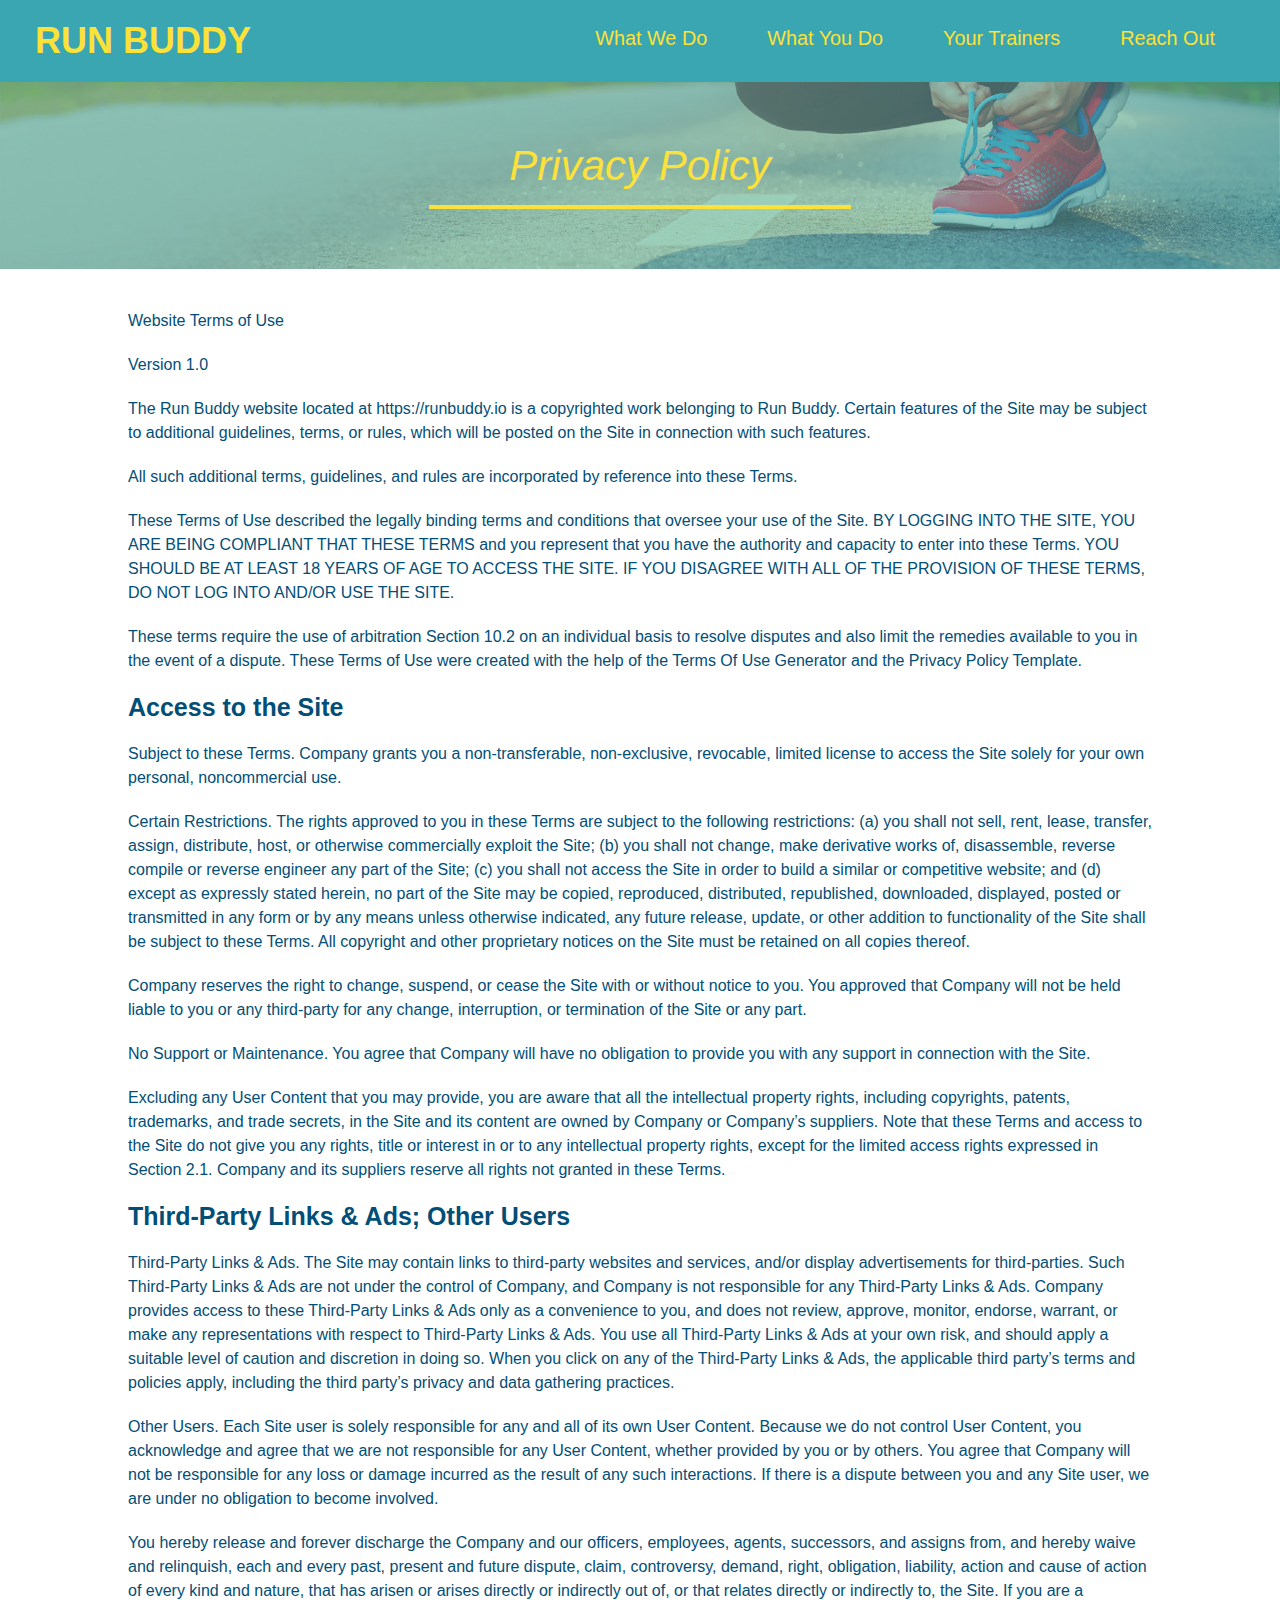
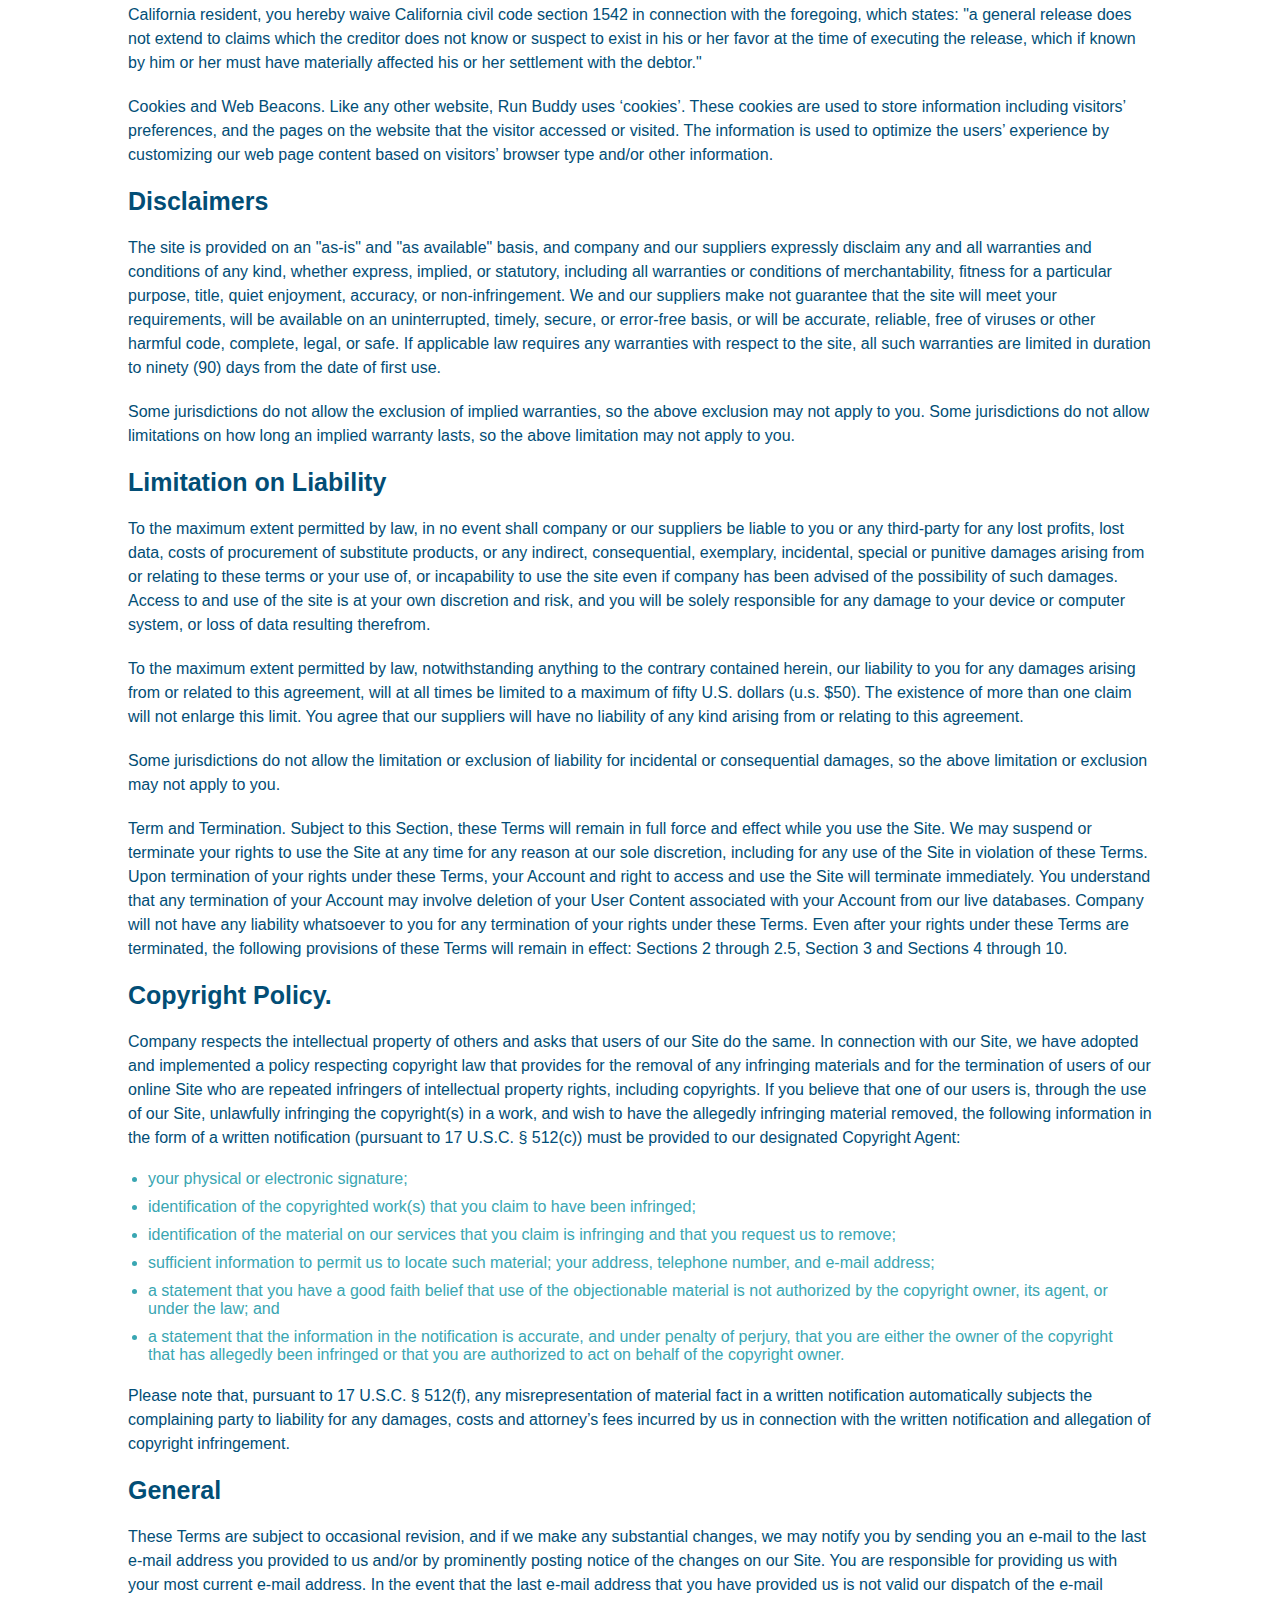
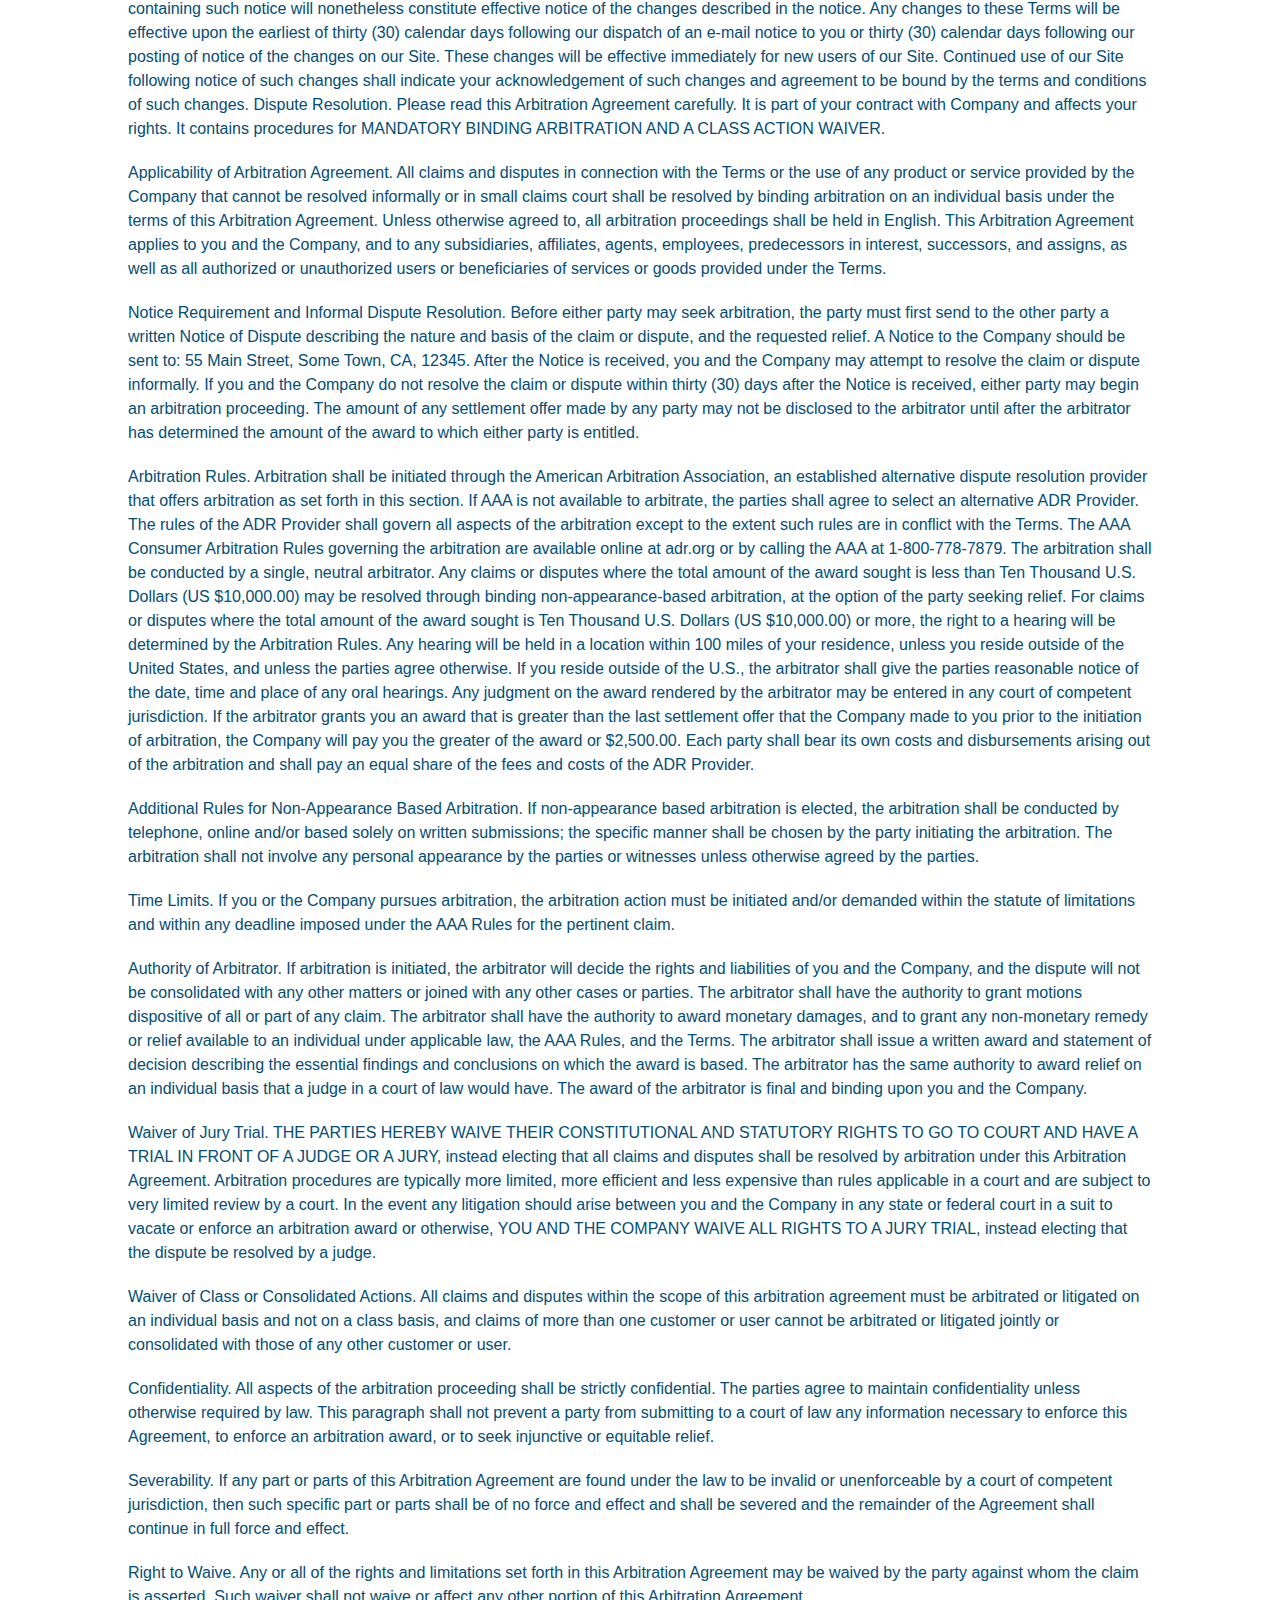
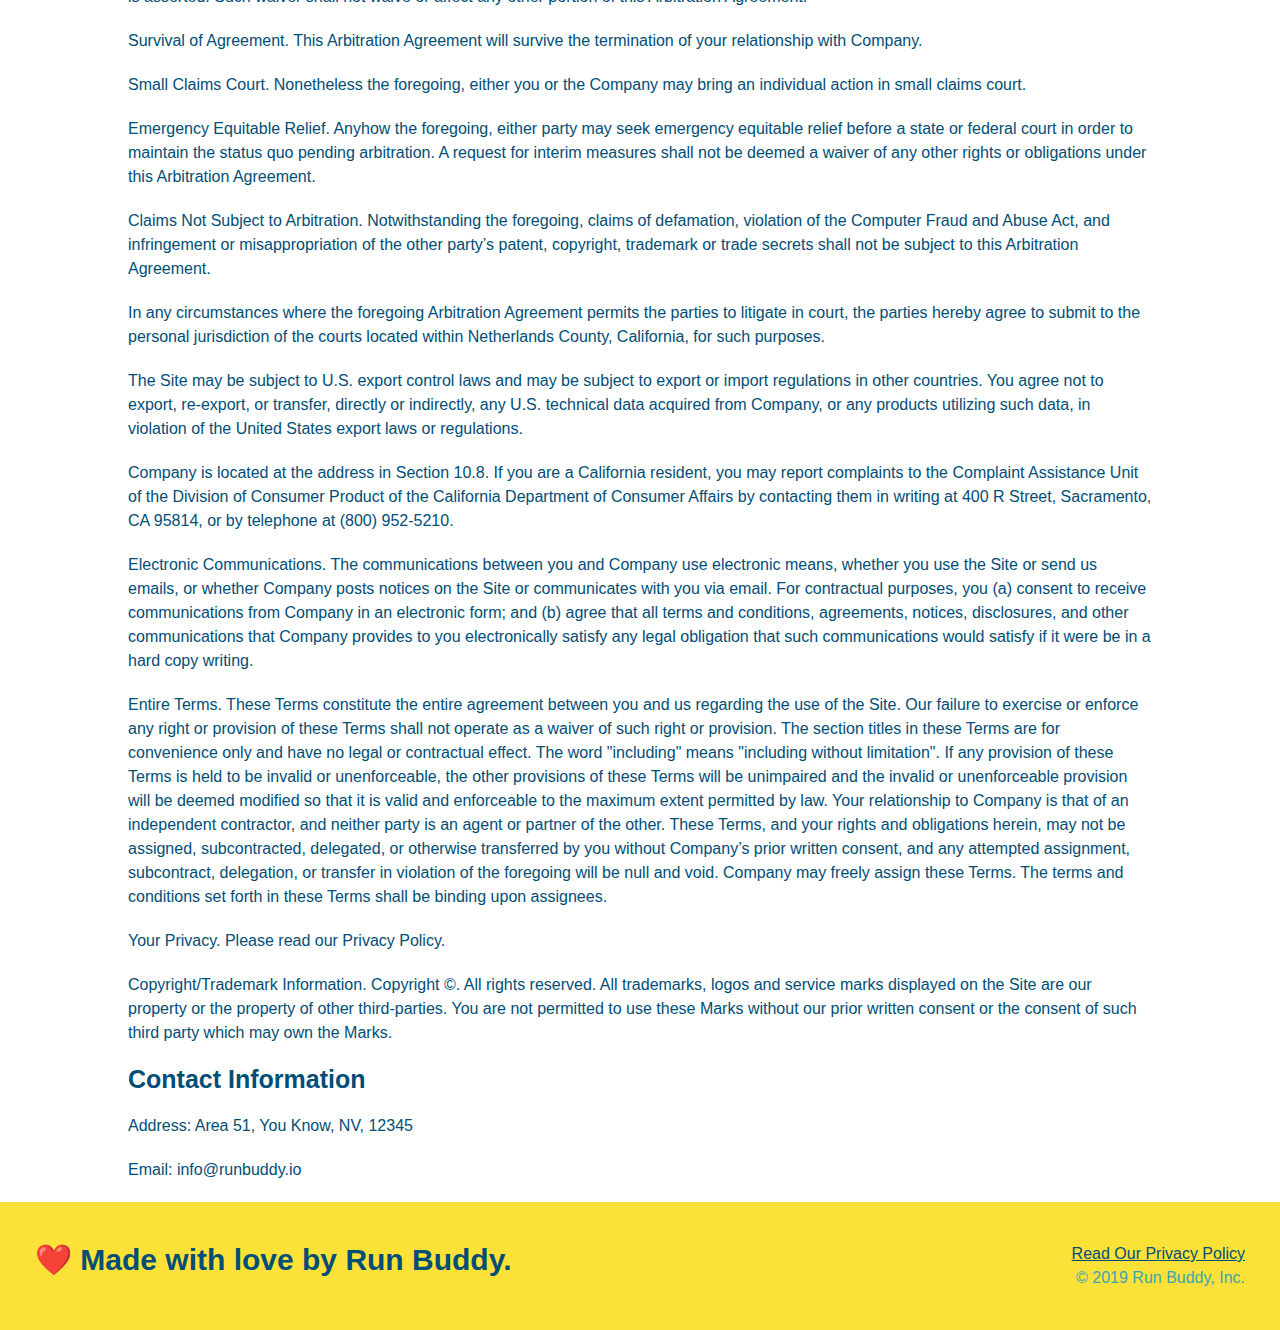
==== commit 03857306: "privacy policy address update" ====
--- a/privacy-policy.html
+++ b/privacy-policy.html
@@ -451,7 +451,7 @@
       </h3>
 
       <p>
-        Address: 55 Main Street, Some Town, CA, 12345
+        Address: Area 51, You Know, NV, 12345
       </p>
 
       <p>
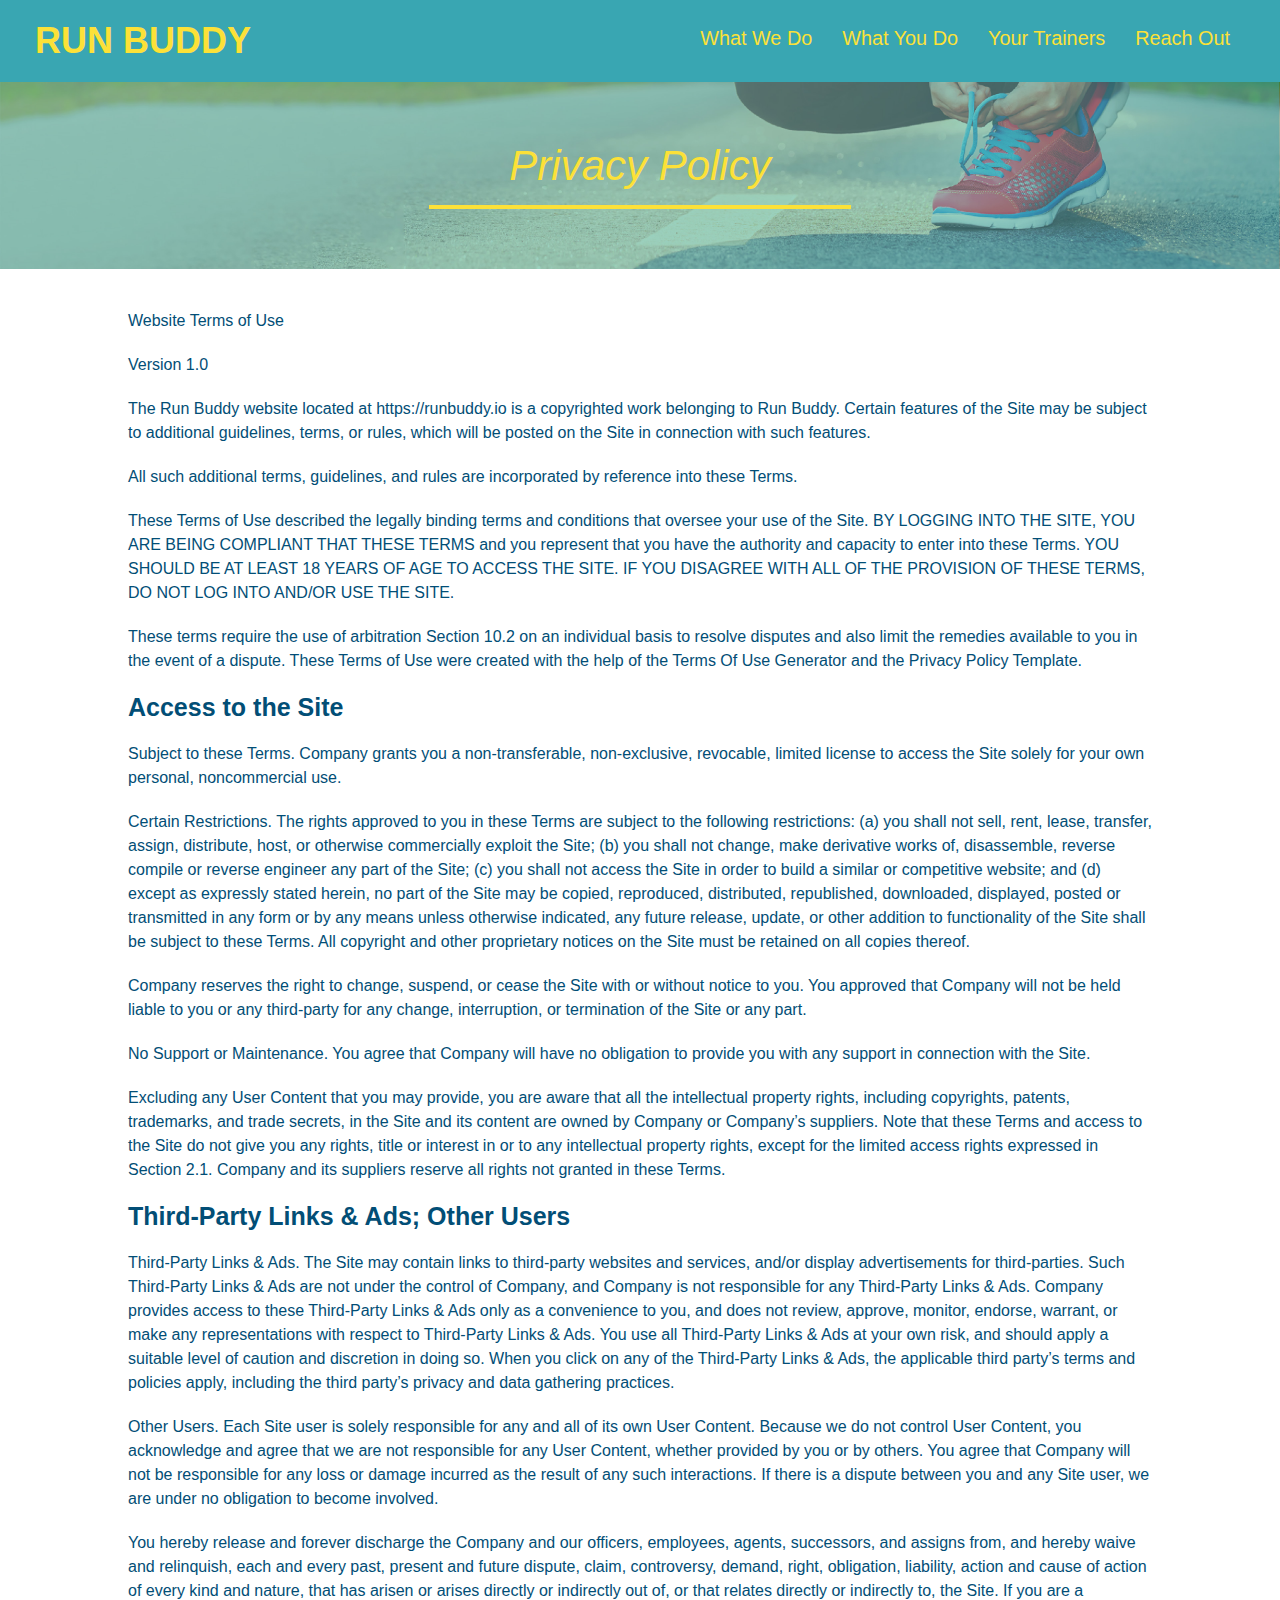
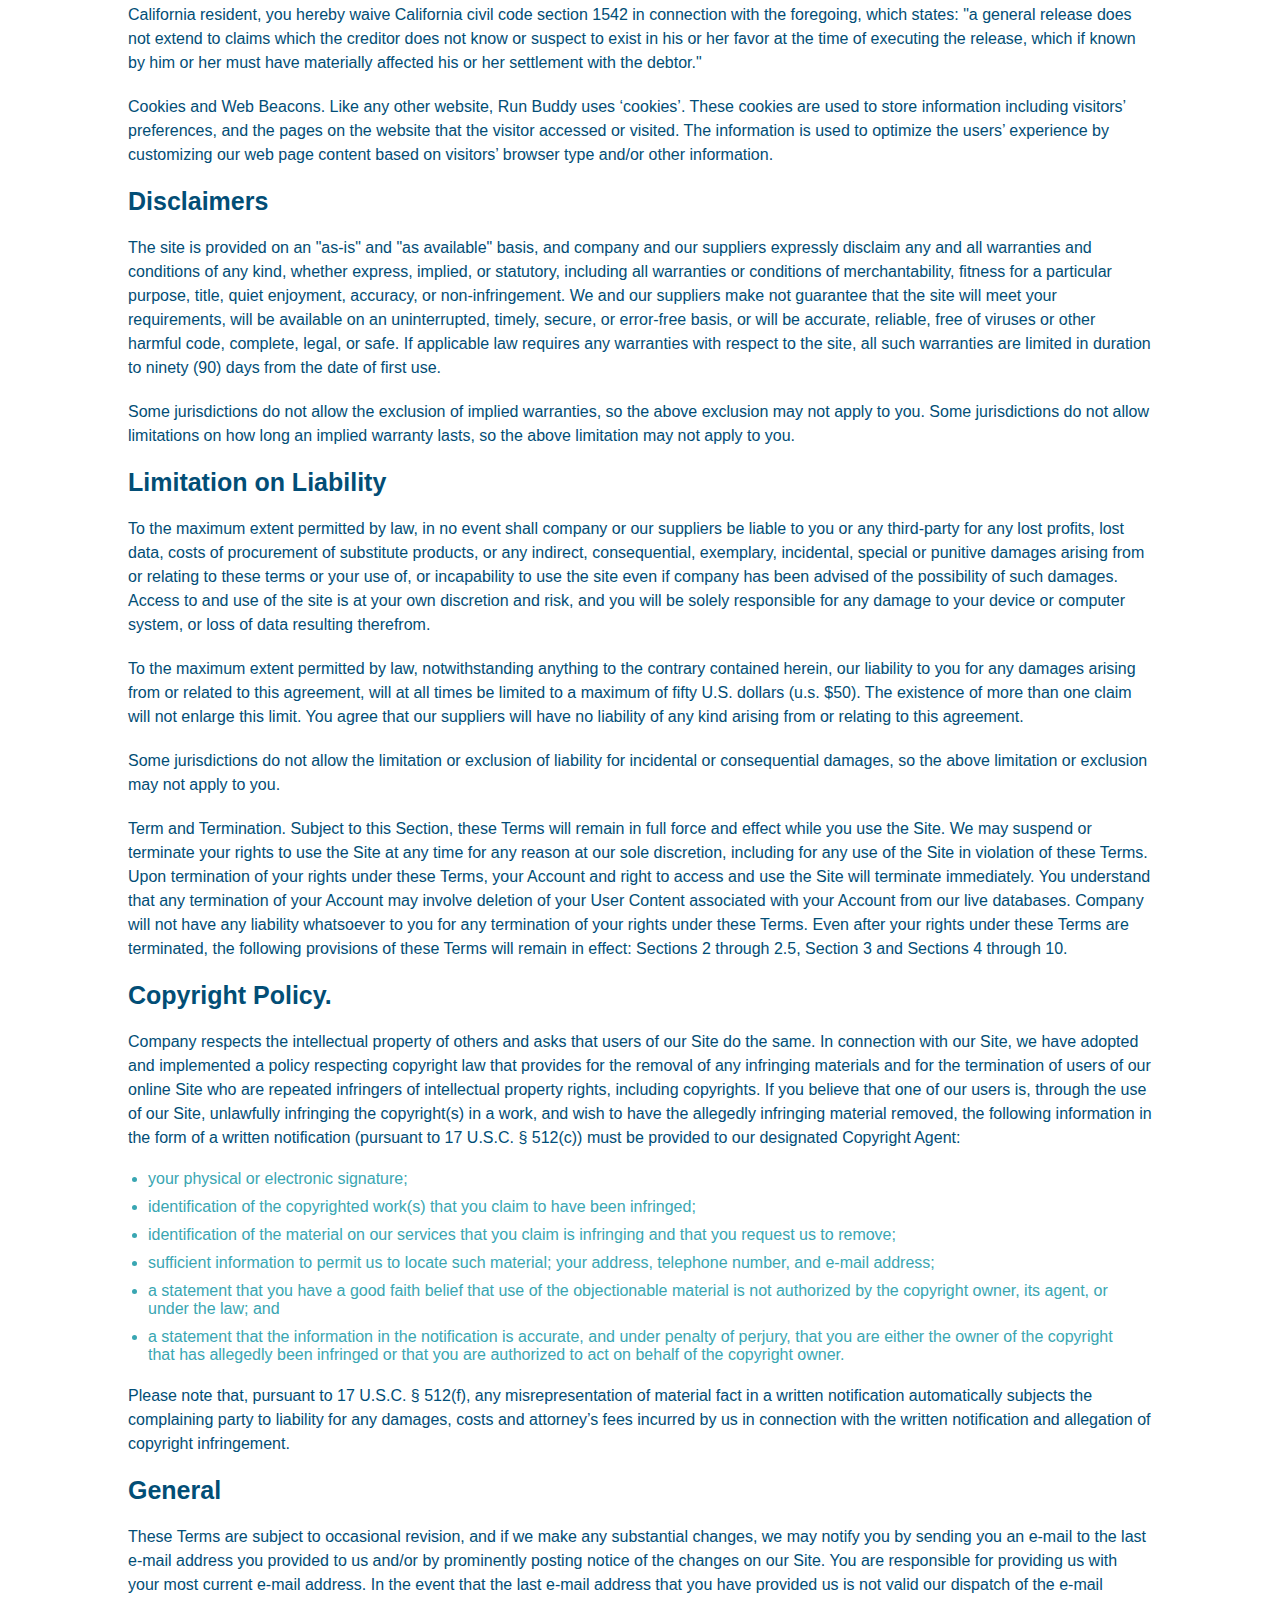
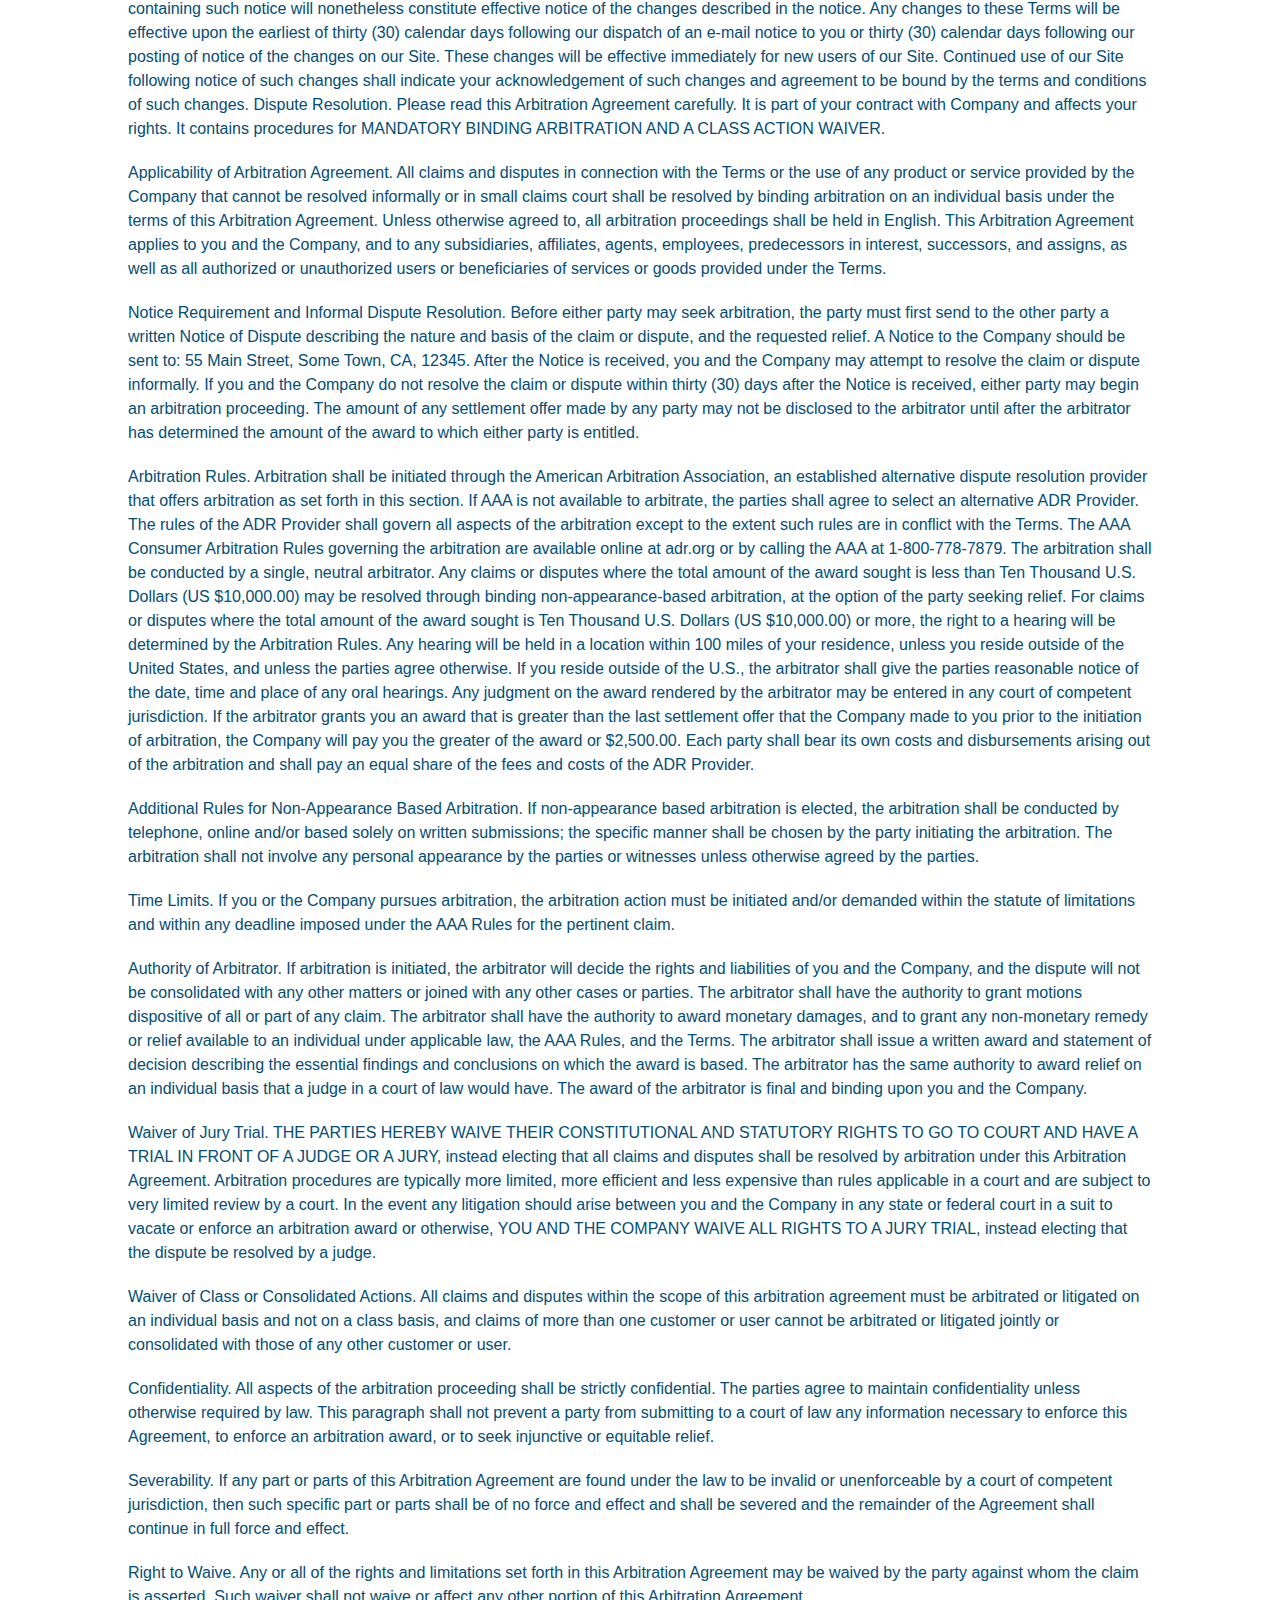
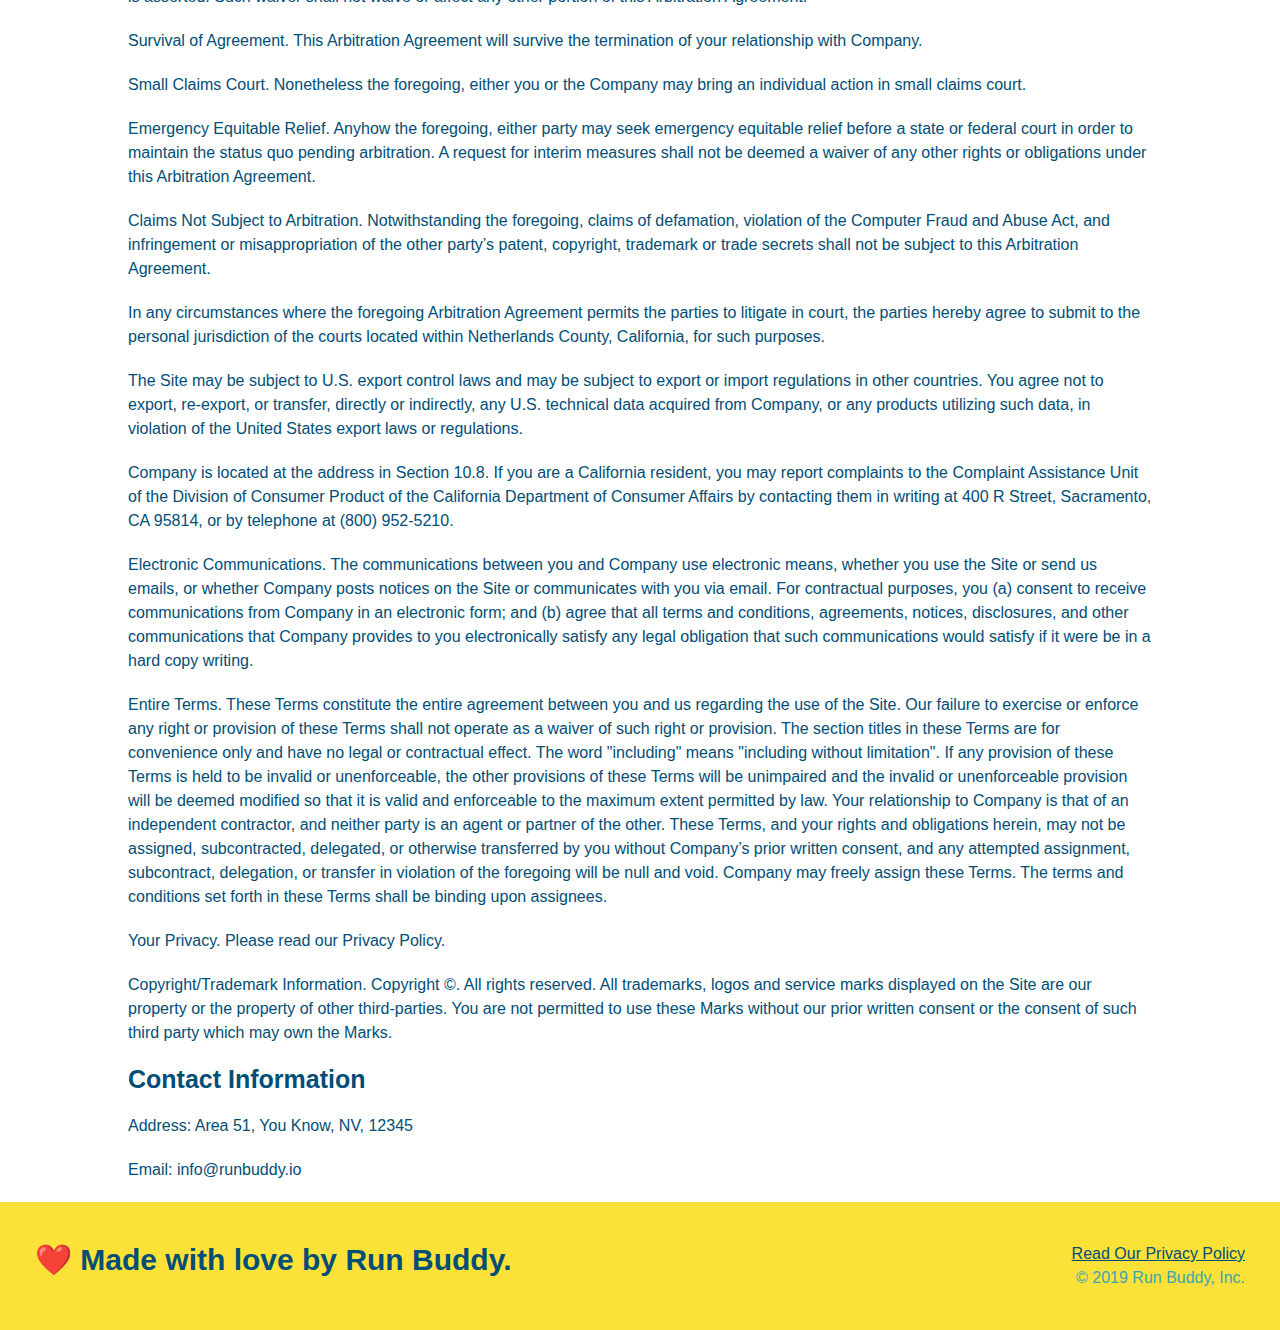
==== commit e4a2dc79: "basic mediaqueries" ====
--- a/privacy-policy.html
+++ b/privacy-policy.html
@@ -4,6 +4,7 @@
     <meta charset="UTF-8" />
     <link rel="stylesheet" href="./assets/css/style.css" />
     <link rel="stylesheet" href="./assets/css/secondary-styles.css" />
+    <meta name="viewport" content="width=device-width, initial-scale=1.0" />
     <title>Run Buddy - Privacy Policy</title>
   </head>
   <body>
--- a/assets/css/style.css
+++ b/assets/css/style.css
@@ -45,7 +45,7 @@
 }
 
 header nav ul li a {
-  margin: 0 30px;
+  padding: 10px 15px;
   font-weight: lighter;
   font-size: 1.55vw;
 }
@@ -93,6 +93,7 @@
   display: flex;
   justify-content: center;
   flex-wrap: wrap;
+  align-items: flex-start;
 }
 
 .hero-cta {
@@ -101,7 +102,7 @@
   margin: 3.5%;
   color: #fff;
   font-size: 18px;
-  line-height: 1.3;
+  line-height: 1.2;
 }
 
 .hero-cta h2 {
@@ -148,12 +149,12 @@
   padding: 10px 20px;
   font-size: 16px;
 } 
-/* HERO STYLES END */
+/* HERO STYLES END */11
 
 
 /* SECTION TITLE STYLES START */
 .section-title {
-  font-size: 55px;
+  font-size: 48px;
   border-bottom: 3px solid;
   color: #024e76;
   padding-bottom: 20px;
@@ -358,4 +359,29 @@
 
 .flex-row {
   display: flex;
+}
+
+/* media queries */
+/* MEDIA QUERY FOR SMALLER DESKTOP SCREENS AND SMALLER */
+@media screen and (max-width: 980px) {
+  header h1 a {
+    /* this will be applied on any screen smaller than 980px */
+    
+  }
+}
+
+/* MEDIA QUERY FOR TABLETS AND SMALLER */
+@media screen and (max-width: 768px) {
+  header h1 {
+    /* this will be applied on any screen between 768px and 575px */
+    
+  }
+}
+
+/* MEDIA QUERY FOR MOBILE PHONES AND SMALLER */
+@media screen and (max-width: 575px) {
+  header h1 {
+    /* this will be applied on any screen smaller than 575px */
+    
+  }
 }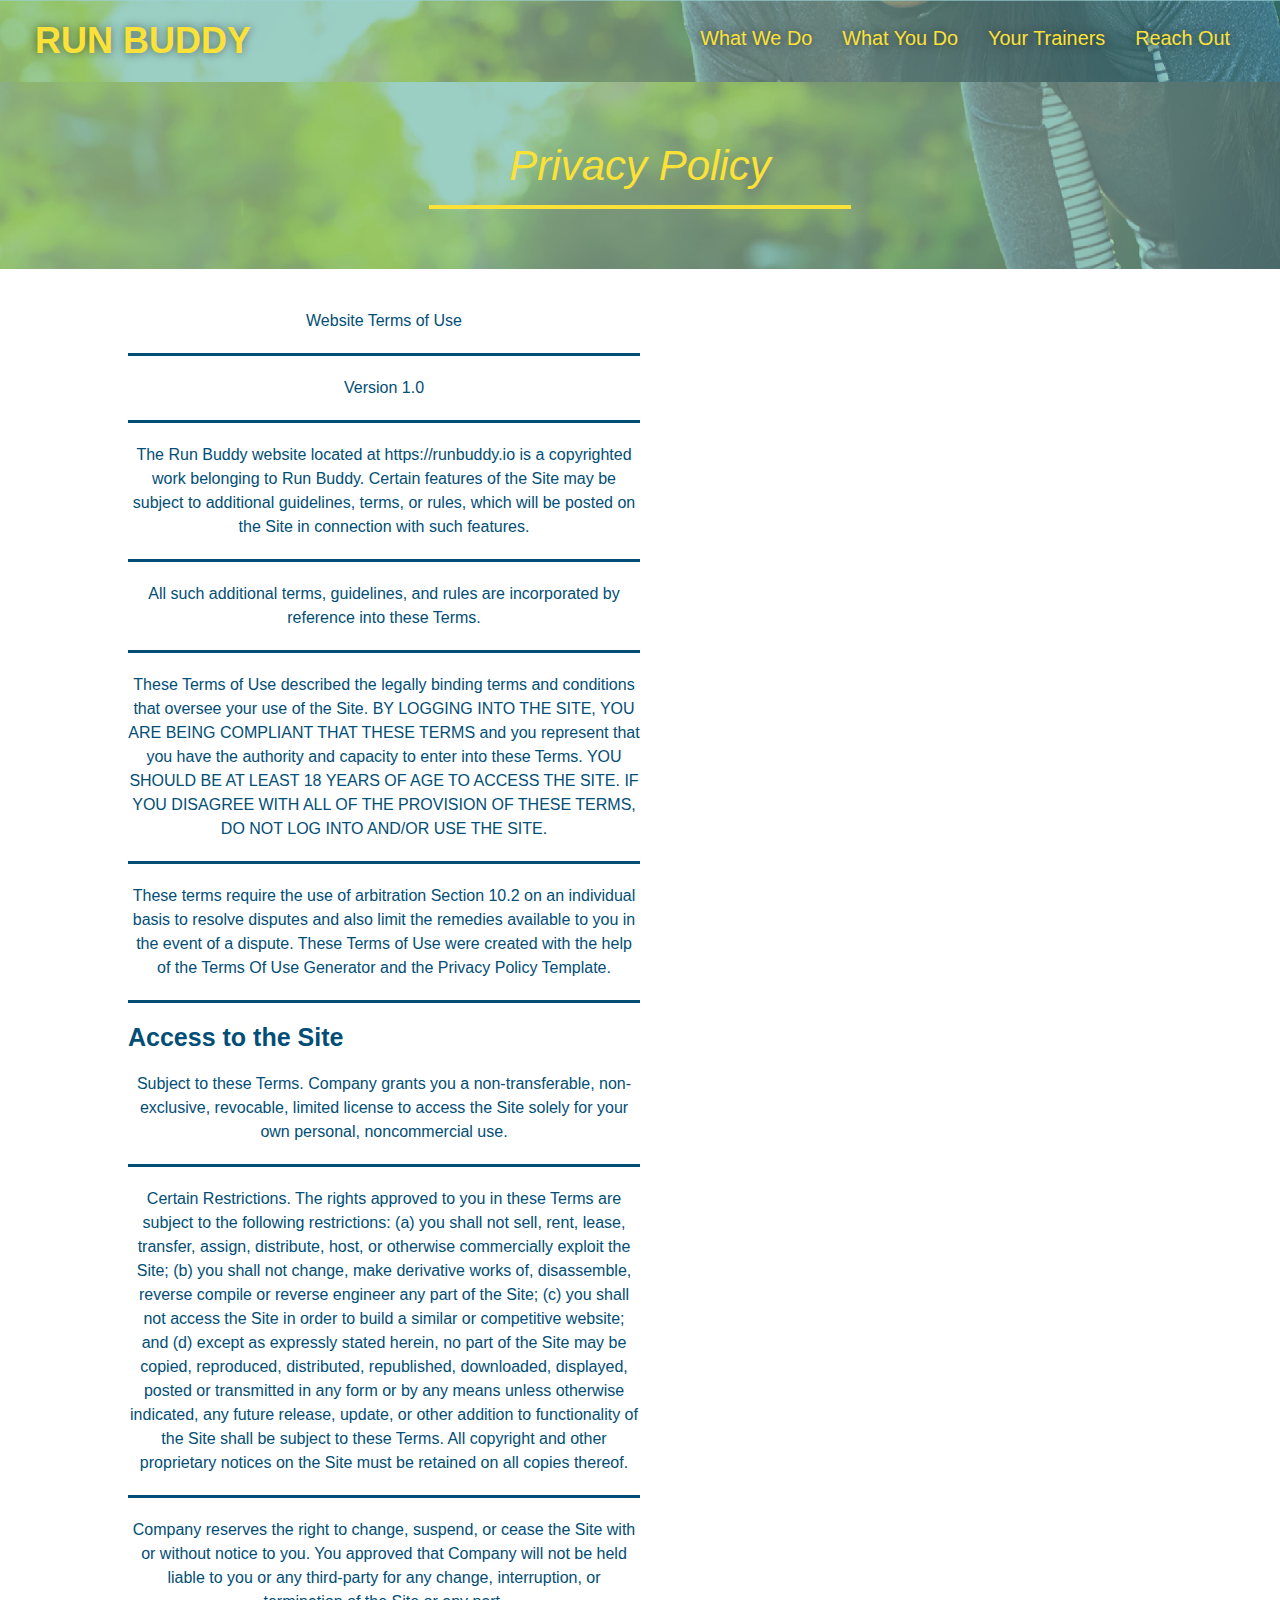
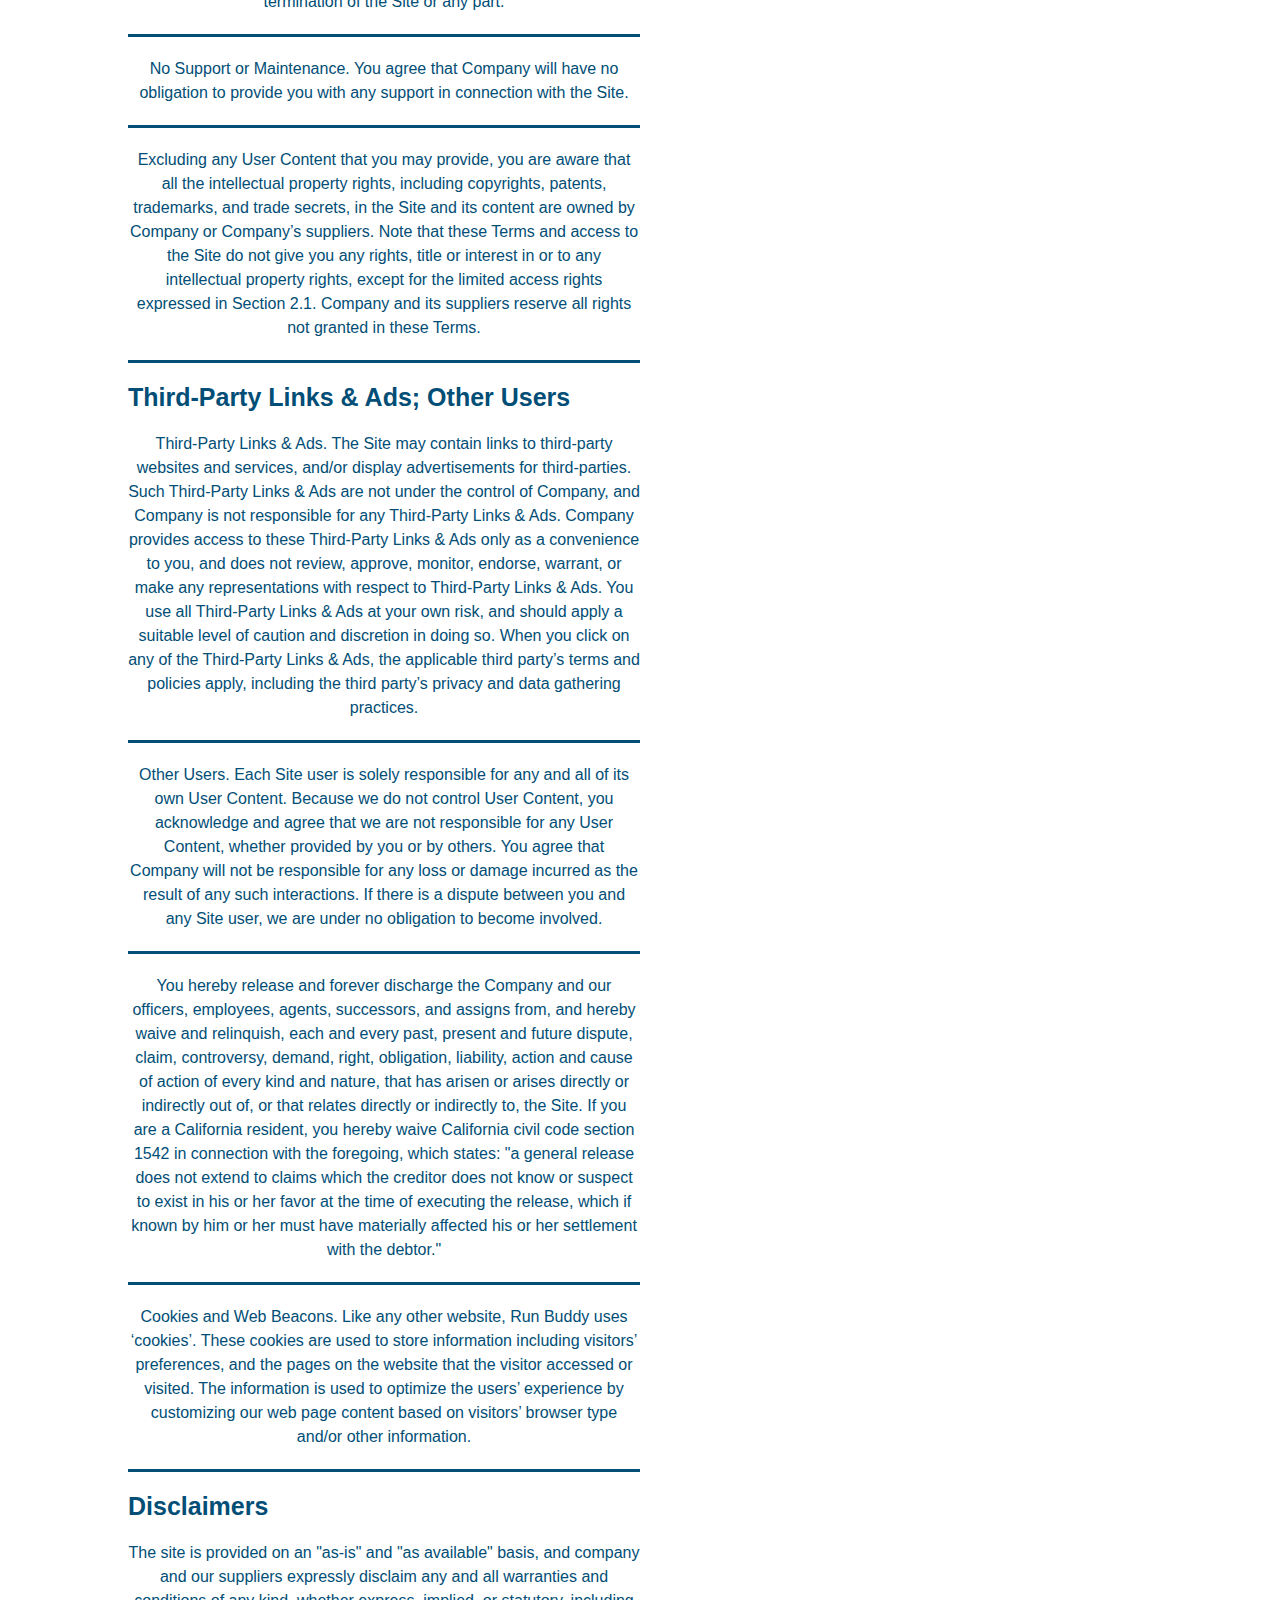
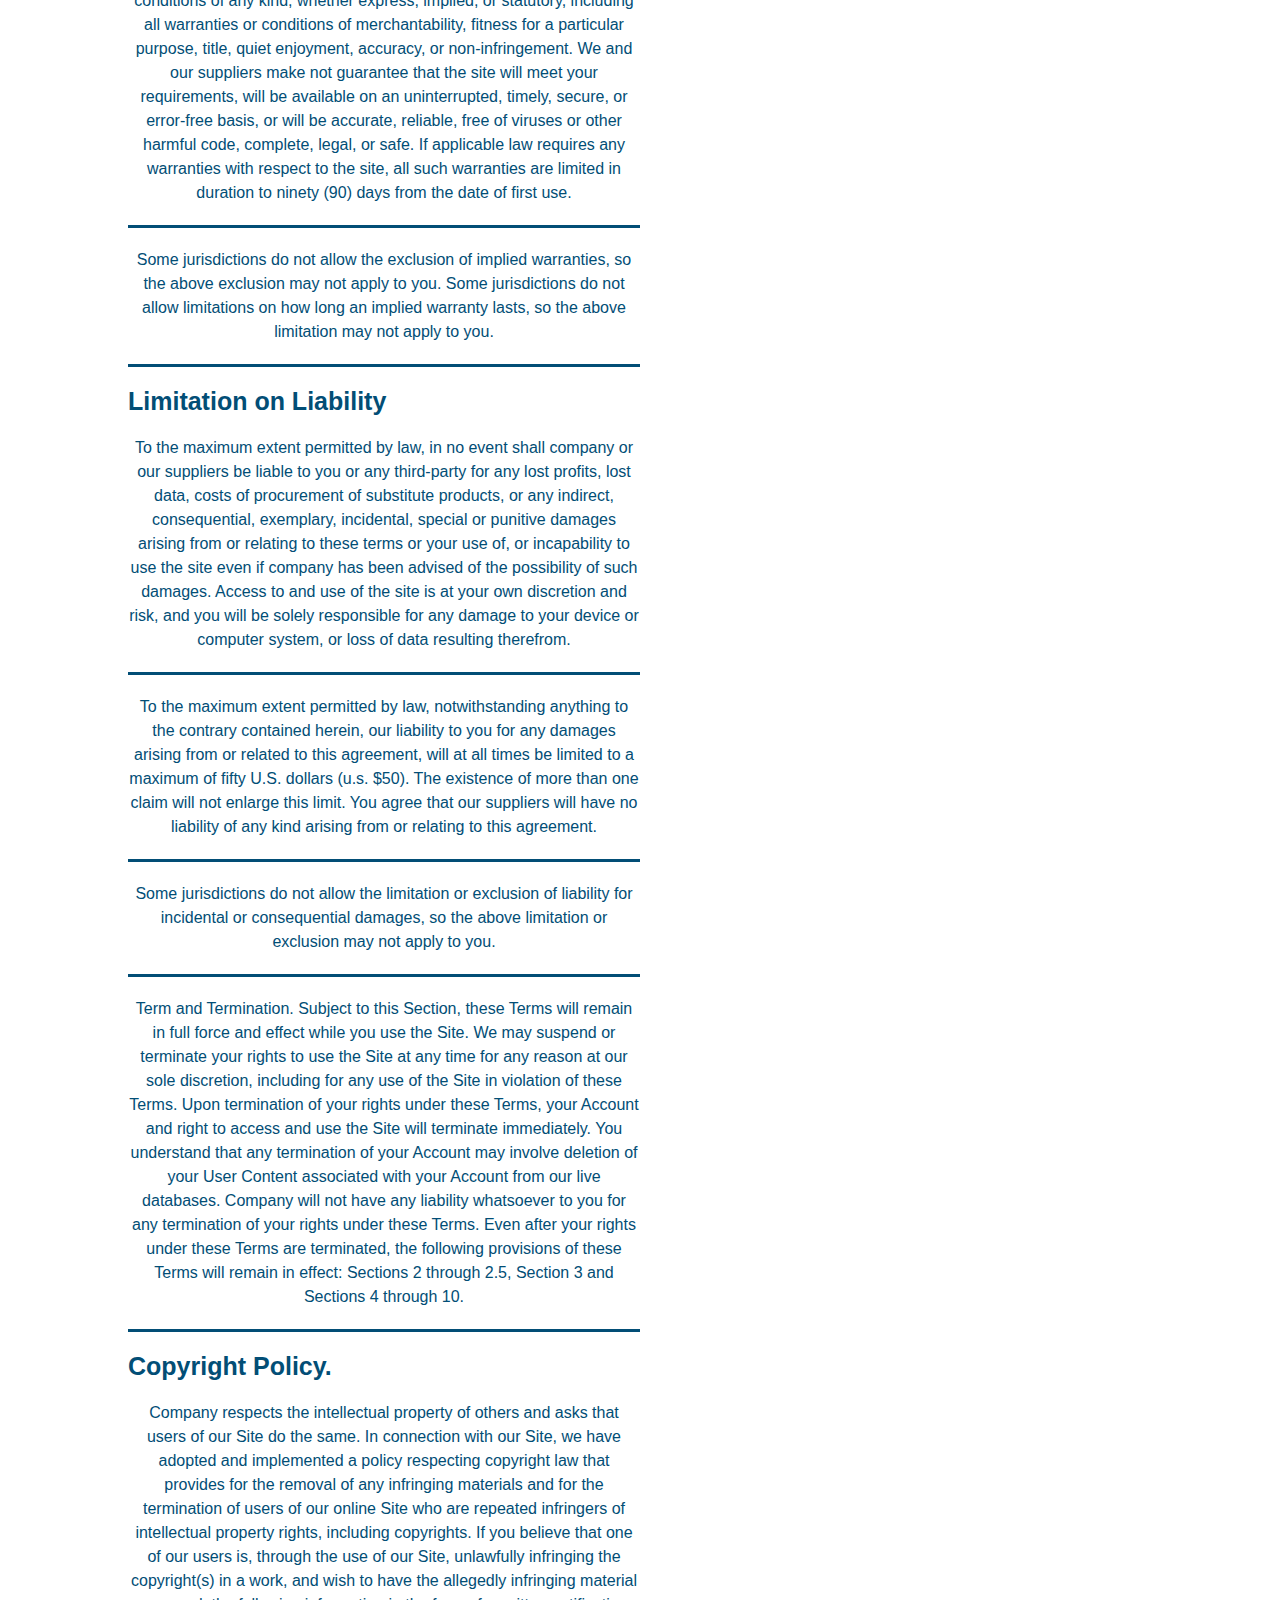
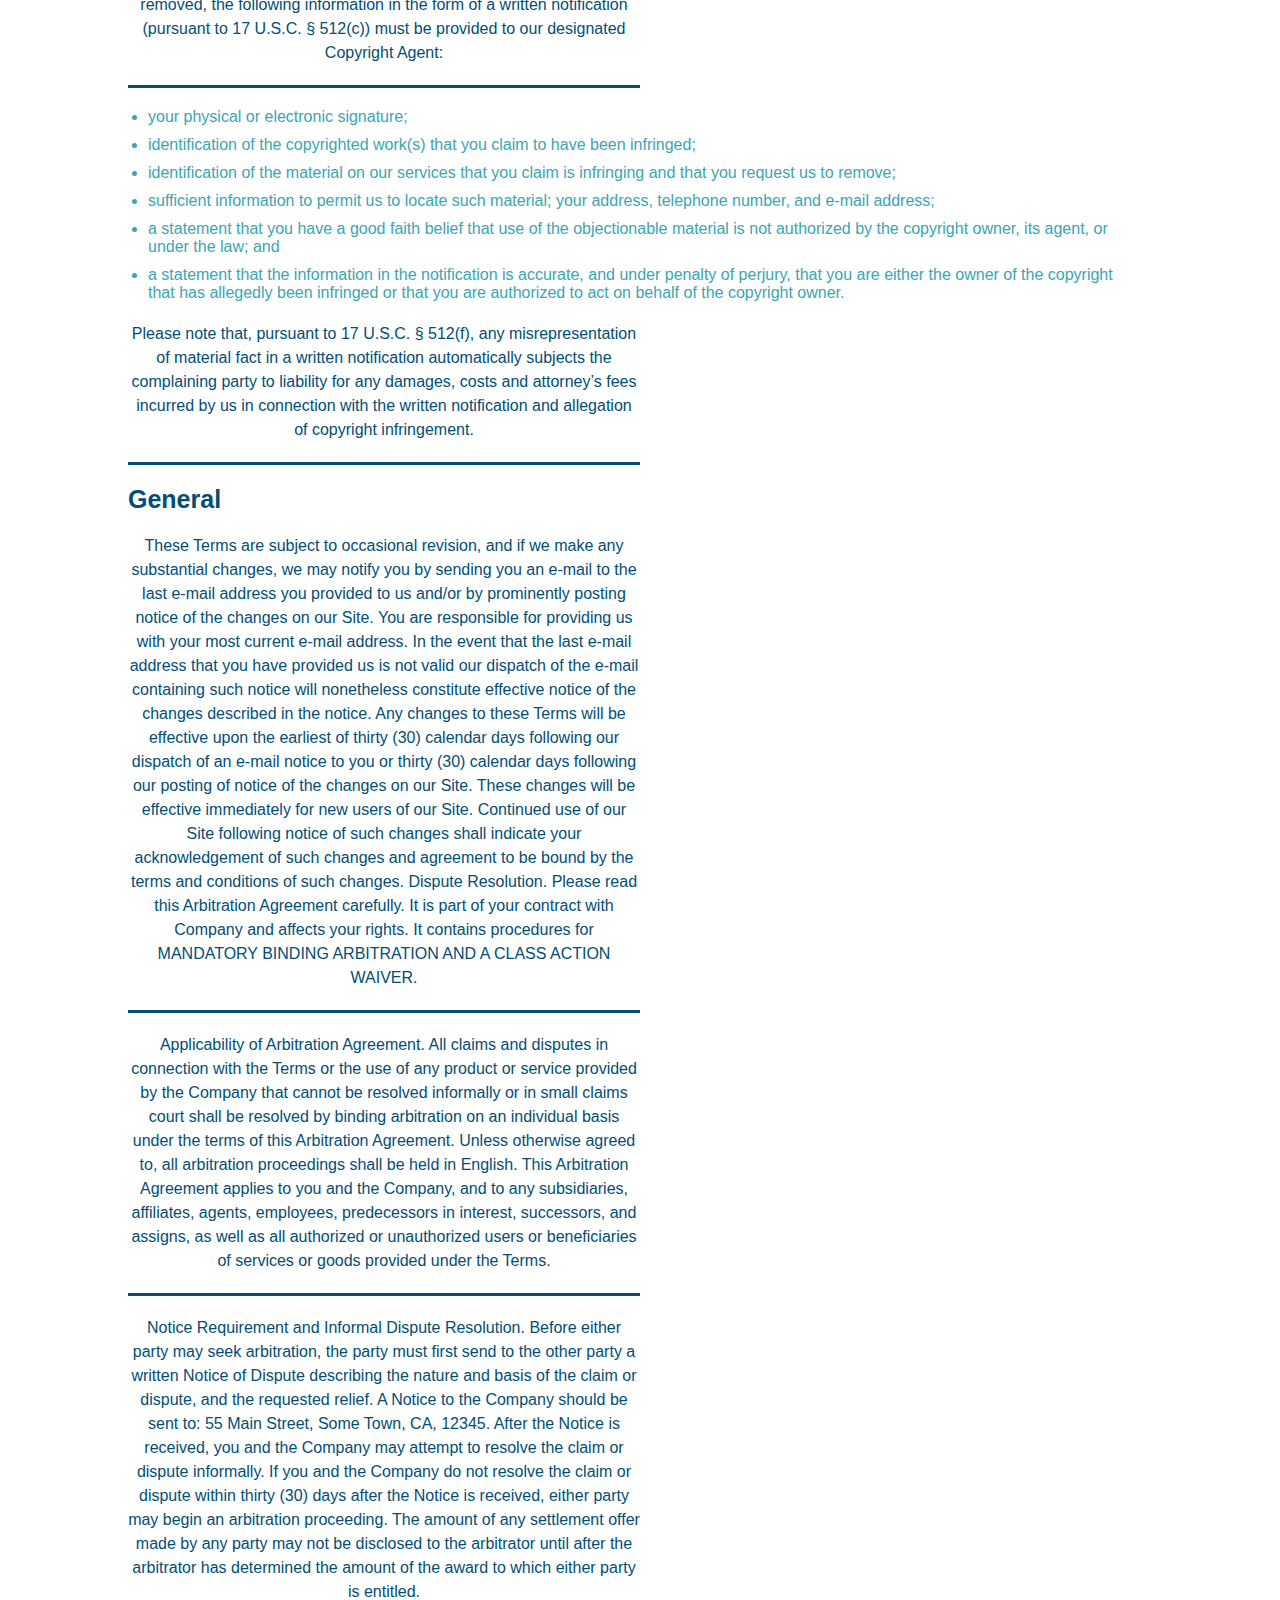
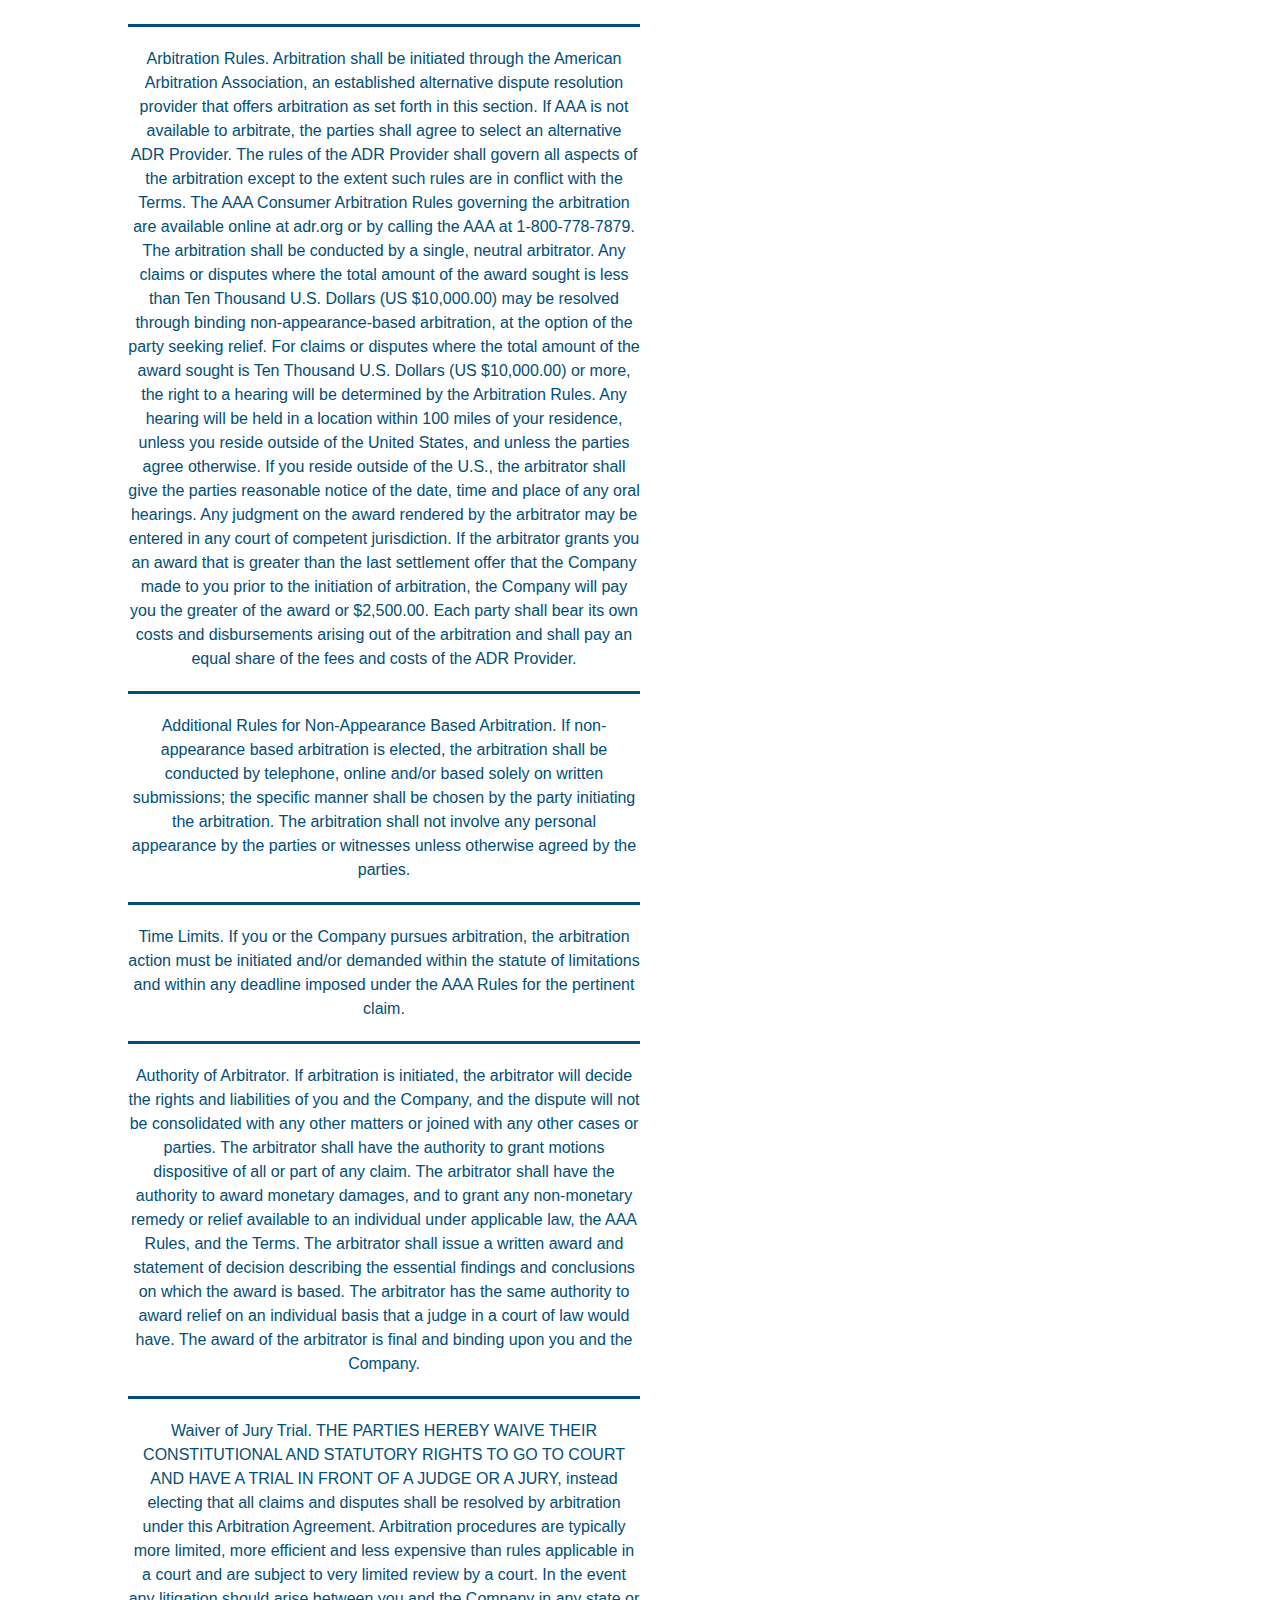
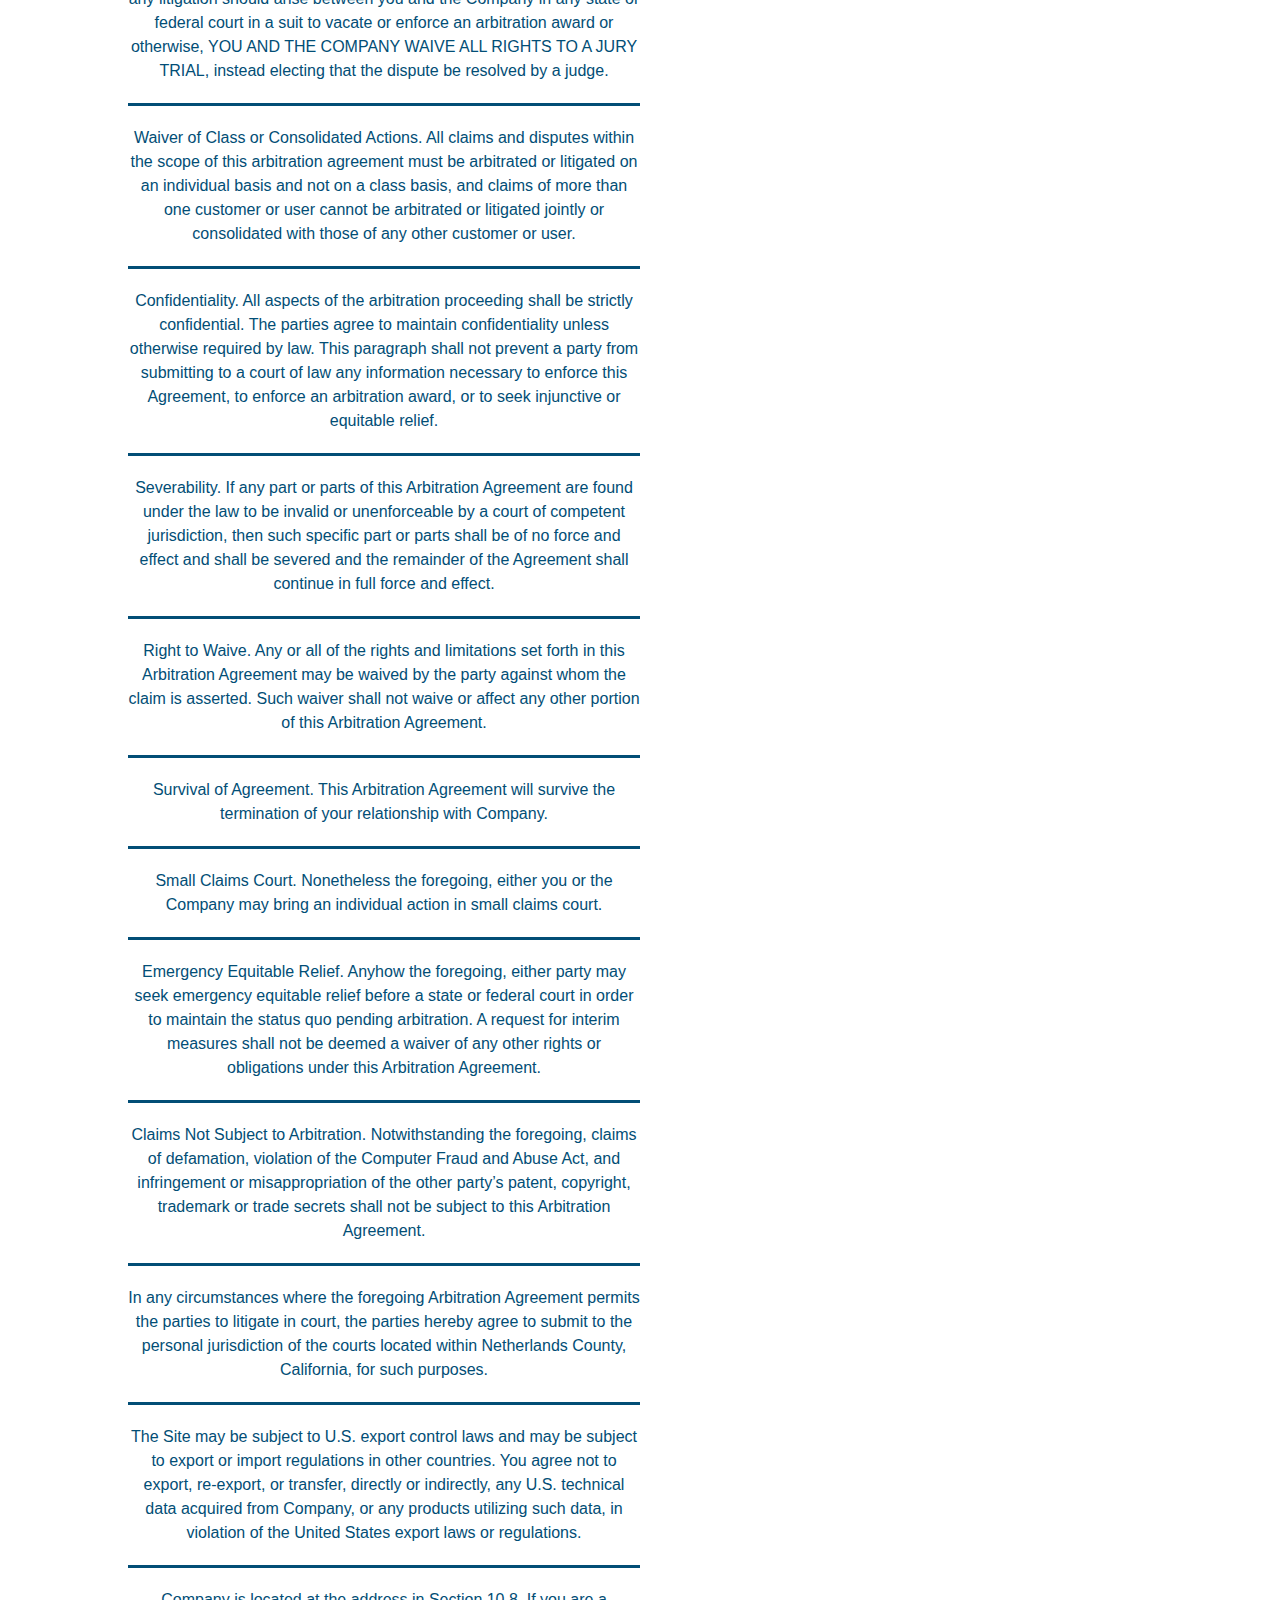
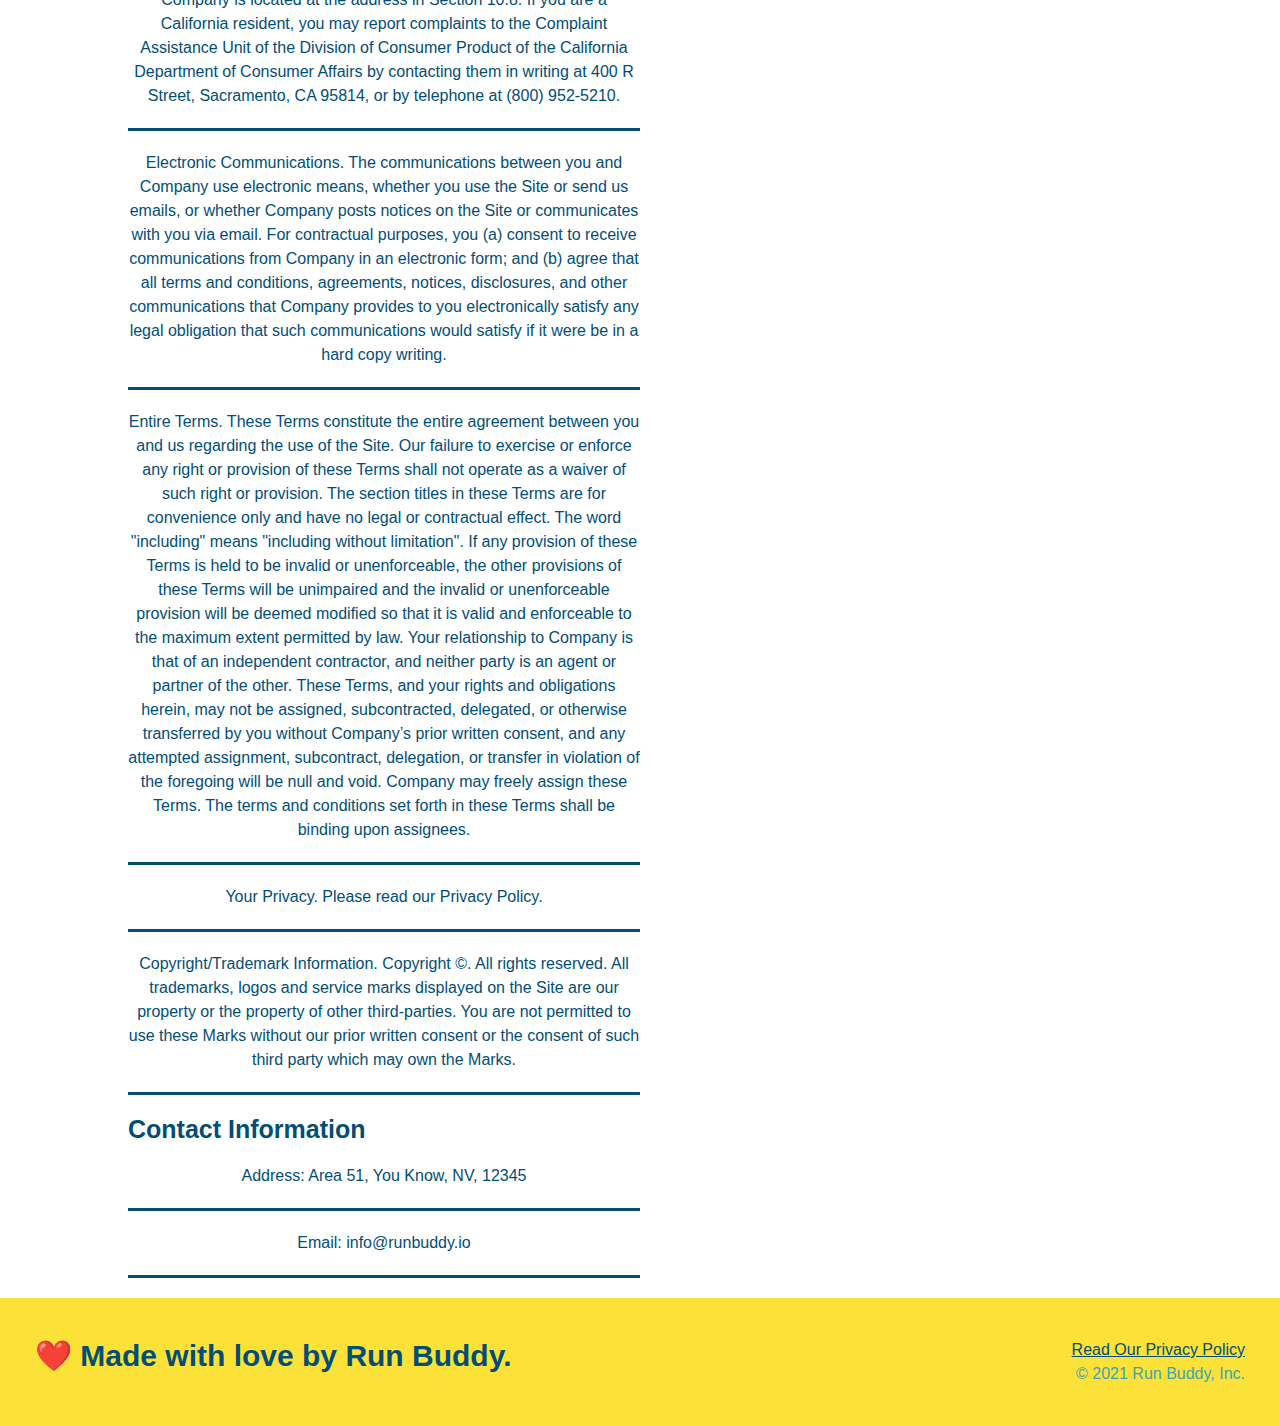
==== commit 61ebc5f6: "readme in place" ====
--- a/privacy-policy.html
+++ b/privacy-policy.html
@@ -466,7 +466,7 @@
 
       <div>
         <a href="./privacy-policy.html">Read Our Privacy Policy</a> <br/>
-        &copy; 2019 Run Buddy, Inc.
+        &copy; 2021 Run Buddy, Inc.
       </div>
     </footer>
     <!-- footer end -->
--- a/assets/css/style.css
+++ b/assets/css/style.css
@@ -1,3 +1,9 @@
+:root {
+  --primary-color: #fce138;
+  --secondary-color: #024e76;
+  --tertiary-color: #39a6b2;
+}
+
 * {
   box-sizing: border-box;
   margin: 0;
@@ -5,7 +11,7 @@
 }
 
 body {
-  color: #39a6b2;
+  color: var(--tertiary-color);
   font-family: Helvetica, Arial, sans-serif;
 }
 
@@ -14,22 +20,32 @@
 
 header {
   padding: 20px 35px;
-  background-color: #39a6b2;
+  background-color: var(--tertiary-color);
   display: flex;
   justify-content: space-between;
   flex-wrap: wrap;
+  position: -webkit-sticky;
+  position: sticky;
+  top: 0;
+  background-image: url("../images/hero-bg.jpg");
+  background-size: cover;
+  background-position: center;
+  background-attachment: fixed;
+  background-position: 80%;
+  z-index: 9999;
 }
 
 header h1 {
   font-weight: bold;
   margin: 0;
   font-size: 36px;
-  color: #fce138;
+  color: var(--primary-color);
+  text-shadow: 0 0 10px rgba(0, 0, 0, 0.5);
 }
 
 header a {
   text-decoration: none;
-  color: #fce138;
+  color: var(--primary-color);
 }
 
 header nav {
@@ -48,6 +64,14 @@
   padding: 10px 15px;
   font-weight: lighter;
   font-size: 1.55vw;
+  text-shadow: 0 0 10px rgba(0, 0, 0, 0.5);
+}
+
+header nav ul li a:hover {
+  background: var(--primary-color);
+  color: var(--secondary-color);
+  border-radius: 15px;
+  text-shadow: none;
 }
 
 /* HEADER / NAVBAR STYLES END */
@@ -56,7 +80,7 @@
 
 /* FOOTER STYLES START */
 footer {
-  background: #fce138;
+  background: var(--primary-color);
   padding: 40px 35px;
   display: flex;
   justify-content: space-between;
@@ -65,7 +89,7 @@
 }
 
 footer h2 {
-  color: #024e76;
+  color: var(--secondary-color);
   font-size: 30px;
   margin: 0;
 }
@@ -76,7 +100,7 @@
 }
 
 footer a {
-  color: #024e76;
+  color: var(--secondary-color);
 }
 /* END FOOTER STYLES */
 
@@ -94,6 +118,8 @@
   justify-content: center;
   flex-wrap: wrap;
   align-items: flex-start;
+  background-attachment: fixed;
+  background-position: 80%;
 }
 
 .hero-cta {
@@ -108,16 +134,19 @@
 .hero-cta h2 {
   font-style: italic;
   font-size: 55px;
-  color: #fce138;
+  color: var(--primary-color);
+  text-shadow: 0 0 10px rgba(0, 0, 0, 0.5);
 }
 
 .hero-form {
-  border: 3px solid #024e76;
-  background-color: #fce138;
+  border: 3px solid var(--secondary-color);
+  background-color: rgba(252, 225, 56, 0.8);
   padding: 20px;
-  color: #024e76;
+  color: var(--secondary-color);
   width: 40%;
   margin: 3.5%;
+  box-shadow: 0 0 10px rgba(0, 0, 0, 0.5);
+  border-radius: 15px;
 }
 
 .hero-form h3 {
@@ -129,13 +158,20 @@
 }
 
 .form-input {
-  border: 1px solid #024e76;
+  border: 1px solid var(--secondary-color);
   display: block;
   padding: 7px 15px;
   font-size: 16px;
-  color: #024e76;
+  color: var(--secondary-color);
   width: 100%;
   margin-bottom: 15px; 
+  border-radius: 10px;
+  background-color: rgba(255,255,255, 0.75);
+}
+
+.form-input:focus {
+  background-color: rgba(255,255,255, 1);
+  outline: none;
 }
 
 .hero-form label {
@@ -143,20 +179,26 @@
 }
 
 .hero-form button {
-  color: #fce138;
-  background-color: #024e76;
+  color: var(--primary-color);
+  background-color: var(--secondary-color);
   border: none;
   padding: 10px 20px;
   font-size: 16px;
+  border-radius: 10px;
 } 
-/* HERO STYLES END */11
+
+.hero-form button:hover {
+  background-color: var(--tertiary-color);  
+}
+/* HERO STYLES END */
 
 
 /* SECTION TITLE STYLES START */
-.section-title {
-  font-size: 48px;
+
+p {
+  font-size: 70px;
   border-bottom: 3px solid;
-  color: #024e76;
+  color: var(--secondary-color);
   padding-bottom: 20px;
   text-align: center;
   margin: 0 auto 35px auto;
@@ -164,11 +206,11 @@
 }
 
 .primary-border {
-  border-color: #fce138;
+  border-color: var(--primary-color);
 }
 
 .secondary-border {
-  border-color: #39a6b2;
+  border-color: var(--tertiary-color);
 }
 /* SECTION TITLE STYLES END */
 
@@ -176,7 +218,7 @@
 
 .intro p {
   line-height: 1.7;
-  color: #39a6b2;
+  color: var(--tertiary-color);
   width: 80%;
   margin: 0 auto;
   font-size: 20px;
@@ -187,22 +229,26 @@
 
 /* WHAT YOU DO STYLES START */
 .steps { 
-  background: #fce138;
+  background: var(--primary-color);
 }
 
 .step {
   margin: 50px auto;
   padding-bottom: 50px;
   width: 80%;
-  border-bottom: 1px solid #39a6b2;
   display: flex;
   flex-wrap: wrap;
   align-items: center;
   justify-content: space-between;
+  border-bottom: 1px solid var(--tertiary-color);
+}
+
+.step:last-child {
+  border-bottom: none;
 }
 
 .step h3 {
-  color: #024e76;
+  color: var(--secondary-color);
   font-size: 46px;
   flex: 1 30%;
 }
@@ -228,14 +274,14 @@
 }
 
 .step-text p {
-  color: #39a6b2;
+  color: var(--tertiary-color);
   font-size: 18px;
 }
 
 .step-text h4 {
   font-size: 26px;
   line-height: 1.5;
-  color: #024e76;
+  color: var(--secondary-color);
 }
 
 /* WHAT YOU DO STYLES END */
@@ -252,8 +298,8 @@
 .trainer {
   margin: 20px;
   flex: 1;
-  background: #024e76;
-  color: #fce138;
+  background: var(--secondary-color);
+  color: var(--primary-color);
 }
 
 .trainer img {
@@ -282,11 +328,11 @@
 
 /* REACH OUT STYLES START */
 .contact {
-  background: #024e76;
+  background: var(--secondary-color);
 }
 
 .contact h2 {
-  color: #fce138;
+  color: var(--primary-color);
 }
 
 .contact-info {
@@ -309,7 +355,7 @@
 }
 
 .contact-info h3 {
-  color: #fce138;
+  color: var(--primary-color);
   font-size: 32px;
 }
 
@@ -321,24 +367,37 @@
 }
 
 .contact-form input, .contact-form textarea {
-  border: 1px solid #024e76;
+  border: 1px solid var(--secondary-color);
   display: block;
   padding: 7px 15px;
   font-size: 16px;
-  color: #024e76;
+  color: var(--secondary-color);
   width: 100%;
   margin-bottom: 15px;
   margin-top: 5px;
+  border-radius: 10px;
+  background-color: rgba(255,255,255, 0.75);
+}
+
+.contact-form input:focus, .contact-form textarea:focus {
+  background-color: rgba(255,255,255, 1);
+  outline: none;
 }
 
 .contact-form button {
   width: 100%;
   border: none;
-  background: #fce138;
-  color: #024e76;
+  background: var(--primary-color);
+  color: var(--secondary-color);
   text-align: center;
   padding: 15px 0;
   font-size: 16px;
+  border-radius: 10px;
+}
+
+.contact-form button:hover {
+  color: var(--primary-color);
+  background: var(--tertiary-color);
 }
 
 .contact-info a {
@@ -364,24 +423,173 @@
 /* media queries */
 /* MEDIA QUERY FOR SMALLER DESKTOP SCREENS AND SMALLER */
 @media screen and (max-width: 980px) {
-  header h1 a {
-    /* this will be applied on any screen smaller than 980px */
-    
+  header {
+    padding-bottom: 0;
+    justify-content: center;
+    Position: relative;
+  }
+
+  header h1 {
+    width: 100%;
+    text-align: center;
+  }
+
+  header nav ul {
+    margin-top: 20px;
+    width: 100%;
+    justify-content: center;
+  }
+
+  header nav ul li a {
+    font-size: 20px;
+  }
+
+  footer h2, footer div {
+    text-align: center;
+    width: 100%;
+  }
+
+  .hero-cta, .hero-form {
+    width: 100%;
+  }
+  
+  .hero-cta {
+    text-align: center;
+  }
+
+  .section-title {
+    width: 80%;
+  }
+  
+  .trainer {
+    flex: 0 70%;
+  }
+  
+  .contact-info iframe{
+    flex: 1 100%;
   }
 }
 
 /* MEDIA QUERY FOR TABLETS AND SMALLER */
 @media screen and (max-width: 768px) {
-  header h1 {
-    /* this will be applied on any screen between 768px and 575px */
-    
-  }
+  section {
+    padding: 30px 15px;
+  }
+
+  .step h3 {
+    flex: 1 100%;
+    text-align: center;
+  }
+
+  .step-info {
+    flex: 2 100%;
+    text-align: center;
+    justify-content: center;
+  }
+
+  .step-img {
+    flex: 0 32%;
+    margin-right: 0;
+    margin-top: 15px;
+    margin-bottom: 15px;
+  }
+
+  .step-text {
+    flex: 100%;  
+  }
+
 }
 
 /* MEDIA QUERY FOR MOBILE PHONES AND SMALLER */
 @media screen and (max-width: 575px) {
-  header h1 {
-    /* this will be applied on any screen smaller than 575px */
-    
-  }
+  .hero-form button {
+    width: 100%;
+  }
+
+  .section-title {
+    width: 95%;
+  }
+
+  .intro p {
+    width: 100%;
+  }
+
+  .trainer {
+    flex: 0 100%;
+  }
+
+  .contact-info {
+    text-align: center;
+  }
+
+  .contact-info > * {
+    flex: 0 100%;
+  }
+
+  .contact-form {
+    order: 3;
+  }
+  
+}
+
+
+/*  */
+.checkbox-wrapper input, .radio-wrapper input {
+  opacity: 0;
+}
+
+.checkbox-wrapper label, .radio-wrapper label {
+  position: relative;
+  left: 10px;
+  margin: 10px;
+  line-height: 1.6;
+}
+
+.checkbox-wrapper label::before, .radio-wrapper label::before {
+  content: "";
+  height: 20px;
+  width: 20px;
+  background: rgba(255, 255, 255, 0.75);  
+  border: 1px solid var(--secondary-color);  
+  position: absolute;
+  top: -4px;
+  left: -30px;
+}
+
+.radio-wrapper label::before {
+  border-radius: 50%;
+}
+
+.radio-wrapper label::after {
+  content: "";
+  width: 20px;
+  height: 20px;
+  border-radius: 50%;
+  background: var(--secondary-color);
+  position: absolute;
+  left: -29px;
+  top: -3px;
+  background-image: radial-gradient(circle, var(--tertiary-color), var(--secondary-color));
+}
+
+.checkbox-wrapper label::after {
+  content: "";
+  height: 6px;
+  width: 14px;
+  border-left: 2px solid var(--secondary-color);
+  border-bottom: 2px solid var(--secondary-color);
+  position: absolute;
+  left: -26px;
+  top: 1px;
+  transform: rotate(-58deg);
+}
+
+.checkbox-wrapper input + label::after, 
+.radio-wrapper input + label::after {
+  content: none;
+}
+
+.checkbox-wrapper input:checked + label::after, 
+.radio-wrapper input:checked + label::after {
+  content: "";
 }